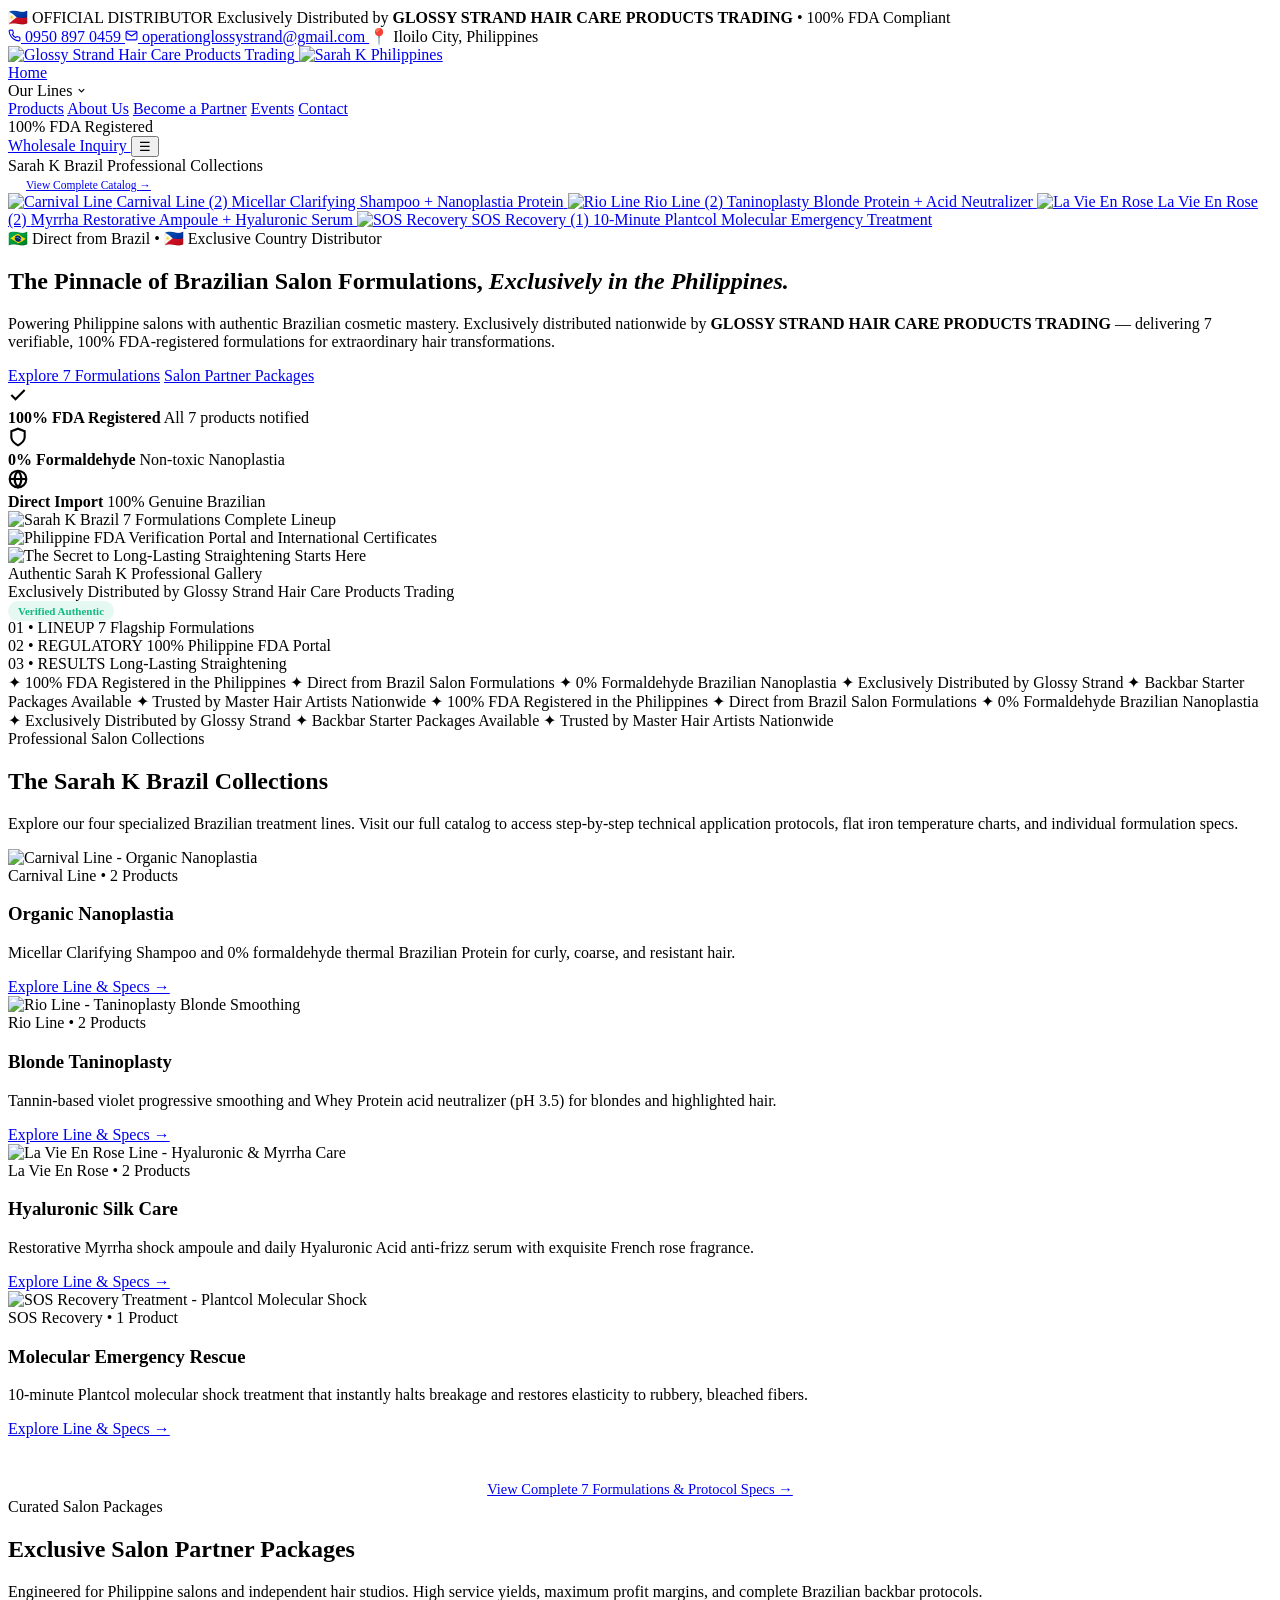
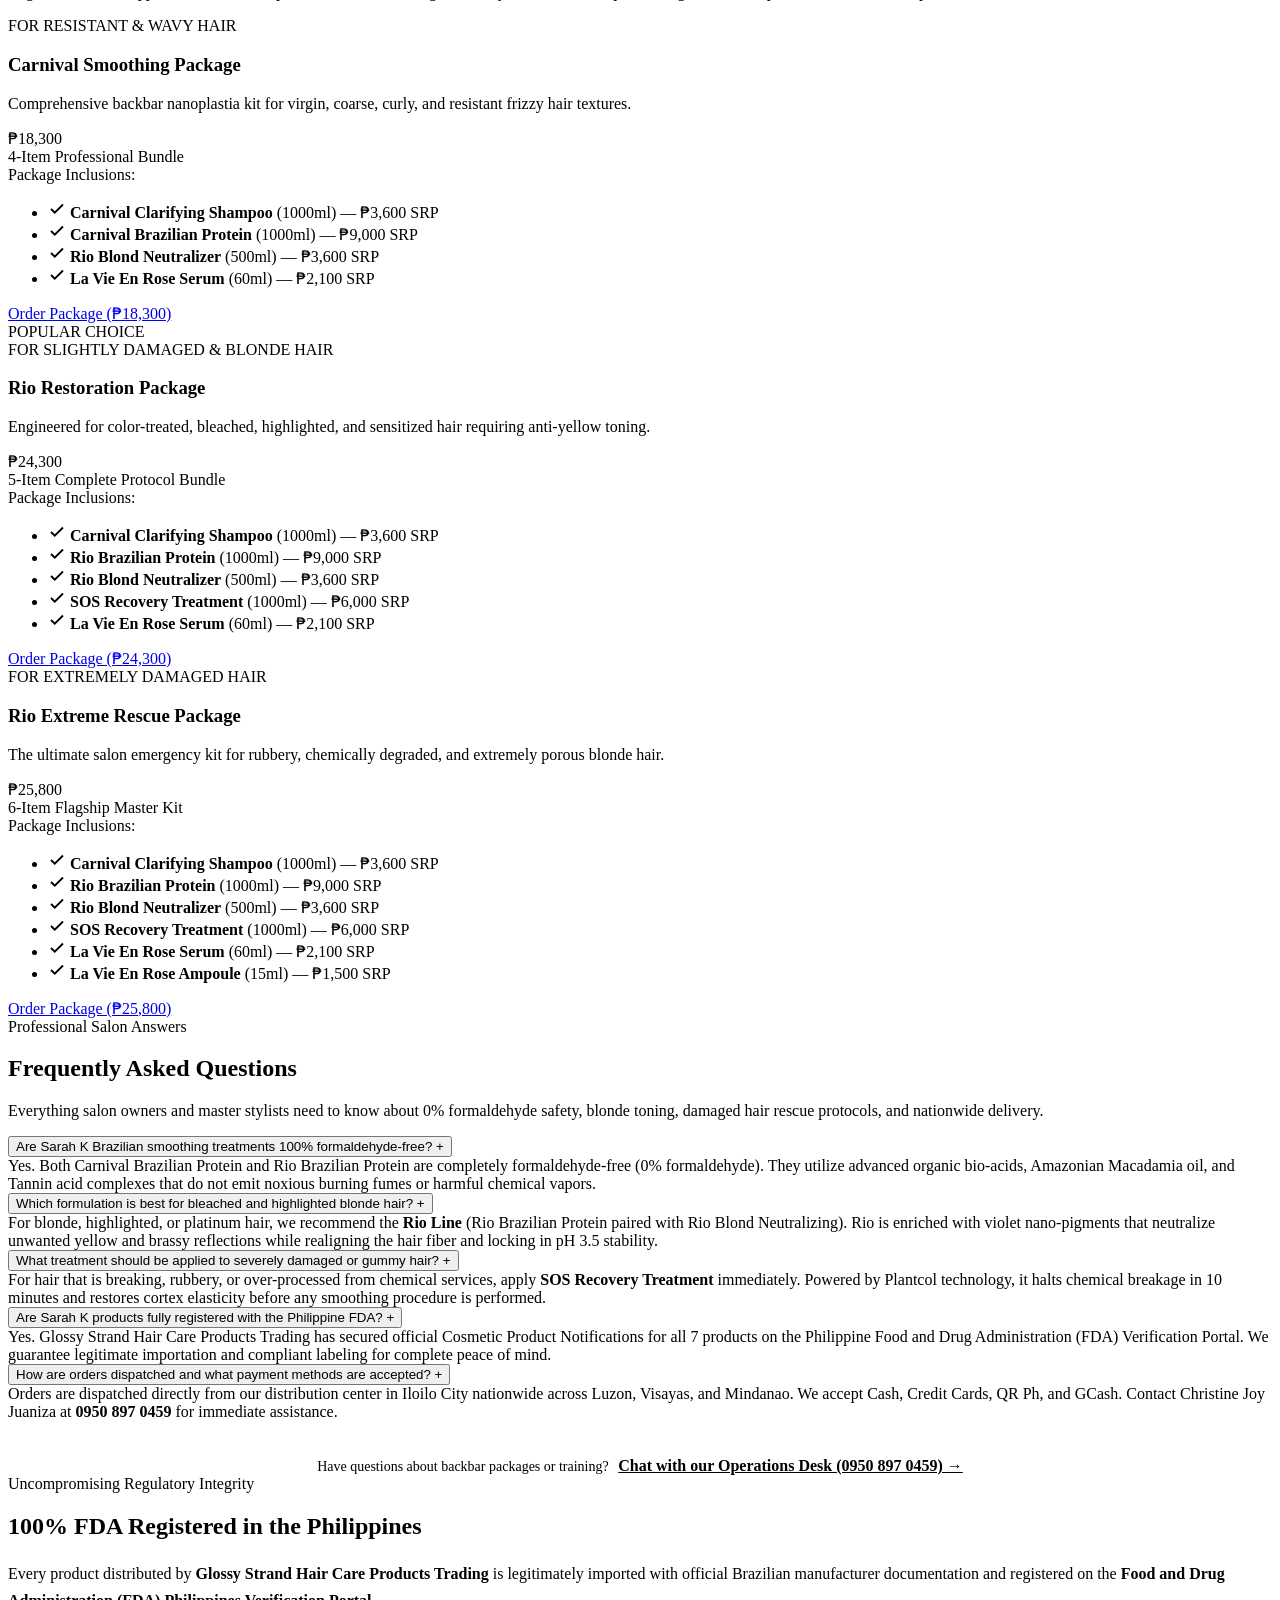
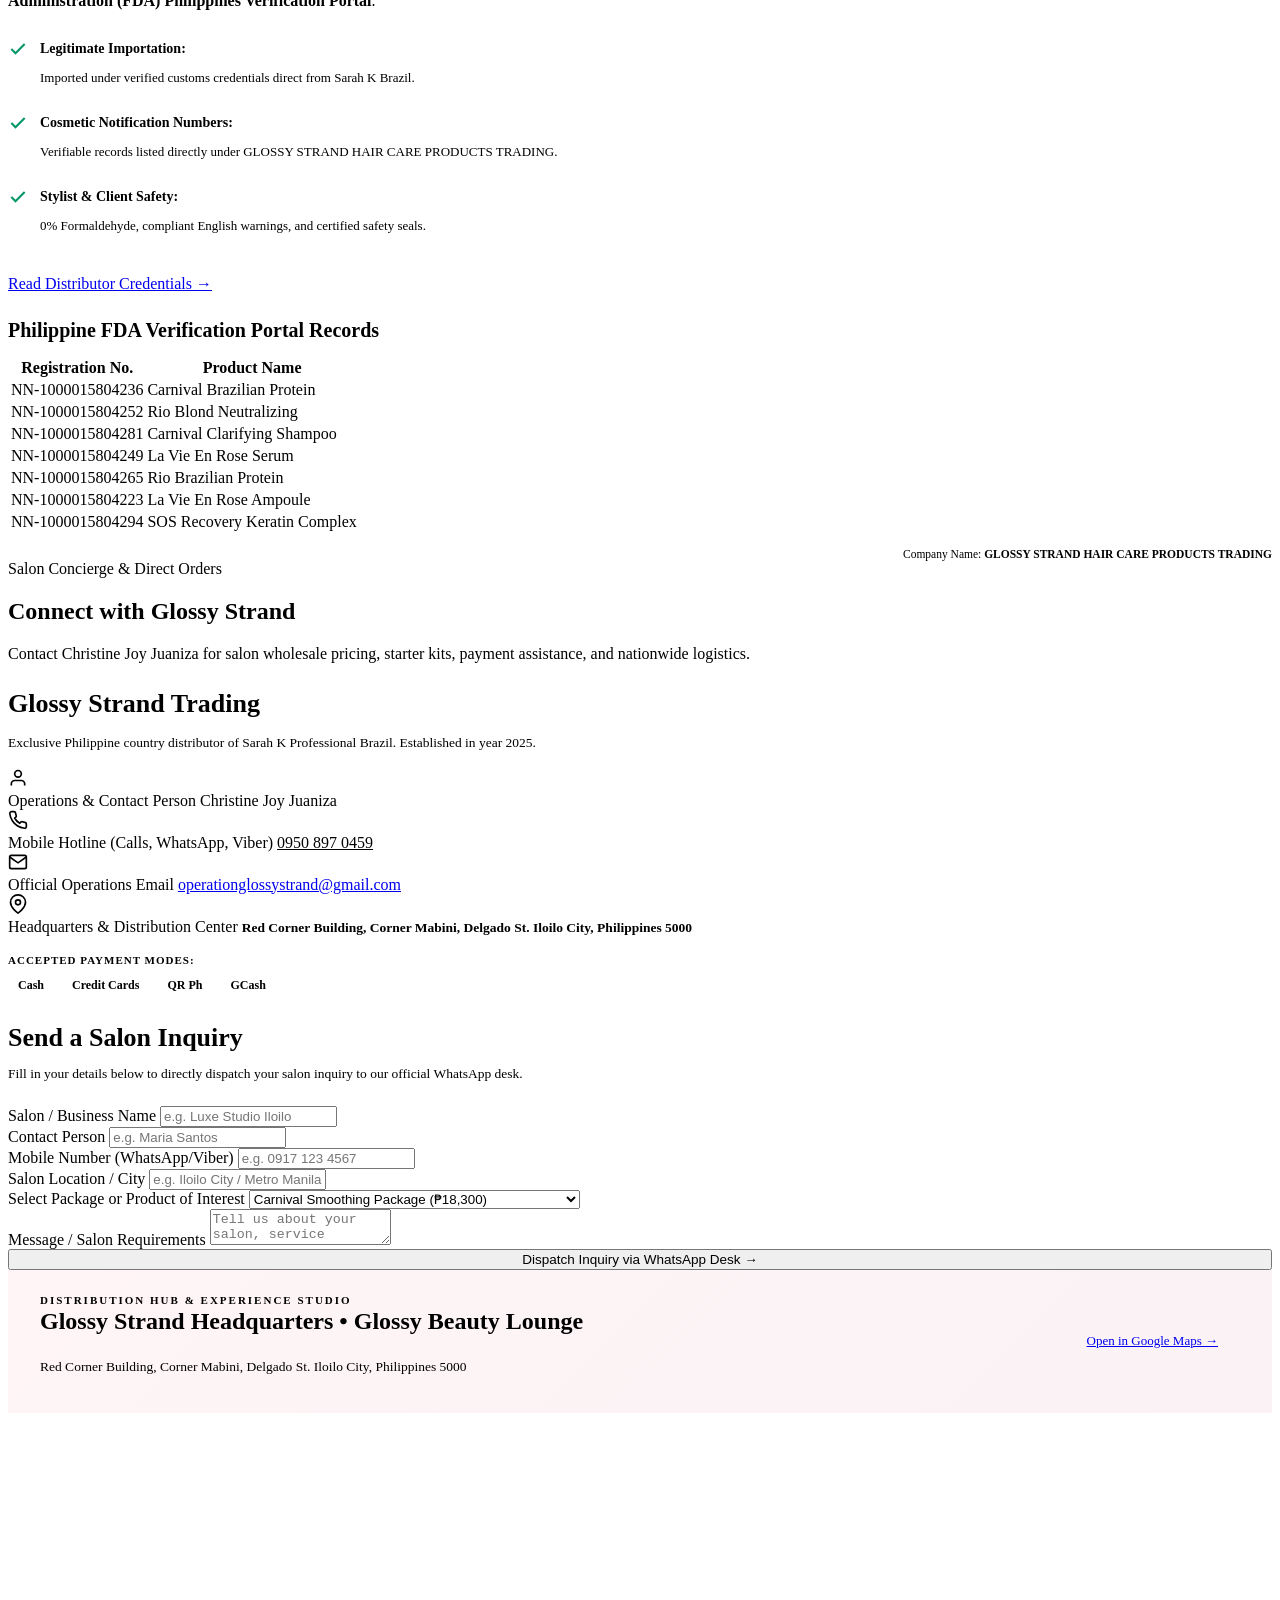
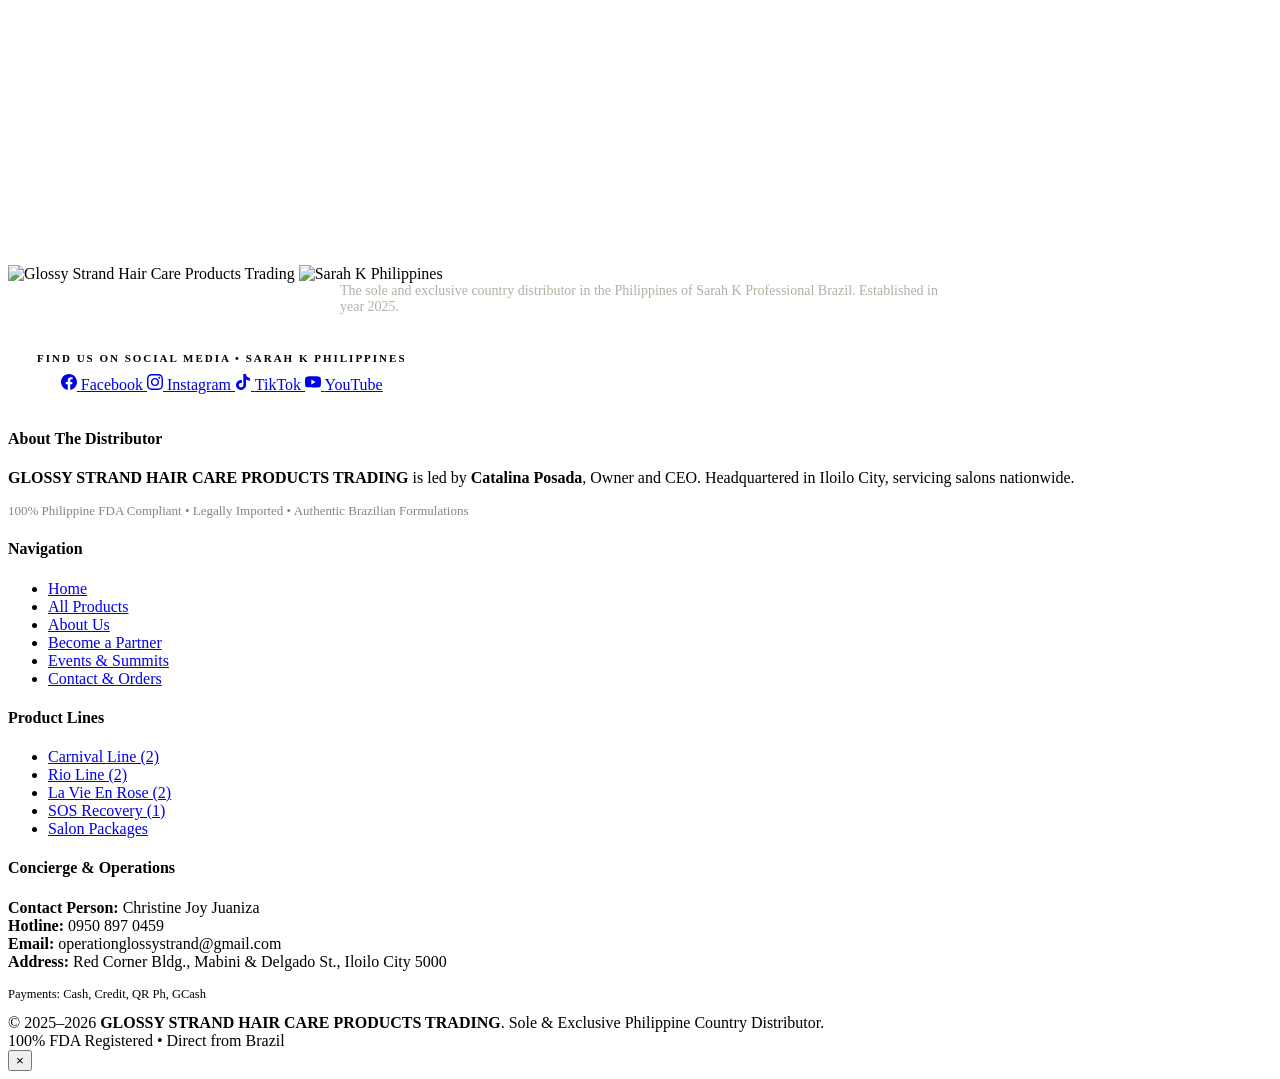
==== assets/index.html @ d7c6caba "feat: complete Glossy Strand website with all pages, galleries, Google maps and social links" ====
<!DOCTYPE html>
<html lang="en">
<head>
  <meta charset="UTF-8">
  <meta name="viewport" content="width=device-width, initial-scale=1.0">
  <title>Glossy Strand • Exclusive Philippine Distributor of Sarah K Brazil • Brazilian Salon Cosmetics</title>
  <meta name="description" content="Official website of Glossy Strand Hair Care Products Trading, the sole country distributor of Sarah K Professional Brazil in the Philippines. 100% FDA compliant salon hair treatments.">
  <link rel="stylesheet" href="assets/css/style.css">
  <link rel="icon" type="image/png" href="assets/img/logo-glossy-strand-clean.png">
</head>
<body>

  <!-- TOP ANNOUNCEMENT BAR -->
  <div class="top-bar">
    <div class="container-wide">
      <div class="top-bar-content">
        <div class="top-bar-left">
          <span class="top-bar-badge">🇵🇭 OFFICIAL DISTRIBUTOR</span>
          <span>Exclusively Distributed by <strong>GLOSSY STRAND HAIR CARE PRODUCTS TRADING</strong> • 100% FDA Compliant</span>
        </div>
        <div class="top-bar-right">
          <a href="tel:09508970459" class="top-bar-link">
            <svg width="13" height="13" viewBox="0 0 24 24" fill="none" stroke="currentColor" stroke-width="2"><path d="M22 16.92v3a2 2 0 0 1-2.18 2 19.79 19.79 0 0 1-8.63-3.07 19.5 19.5 0 0 1-6-6 19.79 19.79 0 0 1-3.07-8.67A2 2 0 0 1 4.11 2h3a2 2 0 0 1 2 1.72 12.84 12.84 0 0 0 .7 2.81 2 2 0 0 1-.45 2.11L8.09 9.91a16 16 0 0 0 6 6l1.27-1.27a2 2 0 0 1 2.11-.45 12.84 12.84 0 0 0 2.81.7A2 2 0 0 1 22 16.92z"></path></svg>
            0950 897 0459
          </a>
          <a href="mailto:operationglossystrand@gmail.com" class="top-bar-link">
            <svg width="13" height="13" viewBox="0 0 24 24" fill="none" stroke="currentColor" stroke-width="2"><path d="M4 4h16c1.1 0 2 .9 2 2v12c0 1.1-.9 2-2 2H4c-1.1 0-2-.9-2-2V6c0-1.1.9-2 2-2z"></path><polyline points="22,6 12,13 2,6"></polyline></svg>
            operationglossystrand@gmail.com
          </a>
          <span class="top-bar-link">📍 Iloilo City, Philippines</span>
        </div>
      </div>
    </div>
  </div>

  <!-- HAUTE LUXURY SITE HEADER -->
  <header class="site-header">
    <div class="container-wide">
      <div class="nav-inner">
        <!-- Dual Brand Crest: Glossy Strand Primary + Sarah K Secondary -->
        <a href="index.html" class="brand-wrapper" title="Glossy Strand Hair Care Products Trading • Sarah K Philippines">
          <img src="assets/img/logo-glossy-strand-clean.png" alt="Glossy Strand Hair Care Products Trading" class="brand-logo-main">
          <span class="brand-divider"></span>
          <img src="assets/img/logo-sarah-k-philippines-clean.png" alt="Sarah K Philippines" class="brand-logo-secondary">
        </a>

        <!-- Main Navigation Links -->
        <nav class="nav-menu">
          <a href="index.html" class="nav-link active">Home</a>
          <div class="nav-link has-dropdown" data-toggle="mega-menu">
            Our Lines
            <svg width="11" height="11" viewBox="0 0 24 24" fill="none" stroke="currentColor" stroke-width="2.5"><polyline points="6 9 12 15 18 9"></polyline></svg>
          </div>
          <a href="products.html" class="nav-link">Products</a>
          <a href="about.html" class="nav-link">About Us</a>
          <a href="distributor.html" class="nav-link">Become a Partner</a>
          <a href="events.html" class="nav-link">Events</a>
          <a href="contact.html" class="nav-link">Contact</a>
        </nav>

        <!-- Header Actions -->
        <div class="nav-actions">
          <div class="header-status-pill">
            <span class="dot"></span>
            <span>100% FDA Registered</span>
          </div>
          <a href="contact.html" class="btn-header-cta">
            Wholesale Inquiry
          </a>
          <button class="mobile-toggle" aria-label="Toggle Navigation">☰</button>
        </div>
      </div>
    </div>

    <!-- Mega Menu Drawer -->
    <div class="mega-menu-drawer" id="megaMenuDrawer">
      <div class="container">
        <div class="mega-menu-inner">
          <div class="mega-menu-header">
            <div class="mega-menu-title">Sarah K Brazil Professional Collections</div>
            <a href="products.html" class="cta-gold" style="padding: 8px 18px; font-size: 11.5px;">View Complete Catalog &rarr;</a>
          </div>
          <div class="mega-menu-grid">
            <a href="products.html?filter=carnival" class="mega-card">
              <img src="assets/img/carnival-protein.jpg" alt="Carnival Line" class="mega-card-img">
              <span class="mega-card-name">Carnival Line (2)</span>
              <span class="mega-card-desc">Micellar Clarifying Shampoo + Nanoplastia Protein</span>
            </a>
            <a href="products.html?filter=rio" class="mega-card">
              <img src="assets/img/rio-protein.jpg" alt="Rio Line" class="mega-card-img">
              <span class="mega-card-name">Rio Line (2)</span>
              <span class="mega-card-desc">Taninoplasty Blonde Protein + Acid Neutralizer</span>
            </a>
            <a href="products.html?filter=lavie" class="mega-card">
              <img src="assets/img/lavie-serum.jpg" alt="La Vie En Rose" class="mega-card-img">
              <span class="mega-card-name">La Vie En Rose (2)</span>
              <span class="mega-card-desc">Myrrha Restorative Ampoule + Hyaluronic Serum</span>
            </a>
            <a href="products.html?filter=sos" class="mega-card">
              <img src="assets/img/sos-recovery.jpg" alt="SOS Recovery" class="mega-card-img">
              <span class="mega-card-name">SOS Recovery (1)</span>
              <span class="mega-card-desc">10-Minute Plantcol Molecular Emergency Treatment</span>
            </a>
          </div>
        </div>
      </div>
    </div>
  </header>

  <!-- =========================================================================
       EDITORIAL HERO SHOWCASE (REPLACES WEIRD HERO SLIDER)
       Clean, Architectural, Split-Screen with Interactive 3-Card Spotlight
       ========================================================================= -->
  <section class="editorial-hero-section">
    <div class="container-wide">
      <div class="hero-editorial-grid">
        
        <!-- Left Editorial Story -->
        <div class="hero-editorial-content">
          <div class="hero-distributor-badge">
            <span>🇧🇷 Direct from Brazil</span>
            <span>•</span>
            <span>🇵🇭 Exclusive Country Distributor</span>
          </div>
          <h1 class="hero-headline">
            The Pinnacle of Brazilian Salon Formulations, <em>Exclusively in the Philippines.</em>
          </h1>
          <p class="hero-description">
            Powering Philippine salons with authentic Brazilian cosmetic mastery. Exclusively distributed nationwide by <strong>GLOSSY STRAND HAIR CARE PRODUCTS TRADING</strong> — delivering 7 verifiable, 100% FDA-registered formulations for extraordinary hair transformations.
          </p>

          <div class="hero-cta-group">
            <a href="#boutique" class="cta-gold">Explore 7 Formulations</a>
            <a href="distributor.html" class="cta-outline">Salon Partner Packages</a>
          </div>

          <div class="hero-trust-strip">
            <div class="hero-trust-item">
              <svg width="20" height="20" viewBox="0 0 24 24" fill="none" stroke="currentColor" stroke-width="2.5"><polyline points="20 6 9 17 4 12"></polyline></svg>
              <div>
                <strong>100% FDA Registered</strong>
                <span>All 7 products notified</span>
              </div>
            </div>
            <div class="hero-trust-item">
              <svg width="20" height="20" viewBox="0 0 24 24" fill="none" stroke="currentColor" stroke-width="2.5"><path d="M12 22s8-4 8-10V5l-8-3-8 3v7c0 6 8 10 8 10z"></path></svg>
              <div>
                <strong>0% Formaldehyde</strong>
                <span>Non-toxic Nanoplastia</span>
              </div>
            </div>
            <div class="hero-trust-item">
              <svg width="20" height="20" viewBox="0 0 24 24" fill="none" stroke="currentColor" stroke-width="2.5"><circle cx="12" cy="12" r="10"></circle><path d="M12 2a14.5 14.5 0 0 0 0 20 14.5 14.5 0 0 0 0-20"></path><path d="M2 12h20"></path></svg>
              <div>
                <strong>Direct Import</strong>
                <span>100% Genuine Brazilian</span>
              </div>
            </div>
          </div>
        </div>

        <!-- Right Interactive Spotlight Gallery -->
        <div class="hero-spotlight-gallery">
          <div class="gallery-stage">
            
            <div class="gallery-frame-container">
              <!-- Frame 1: All 7 Products Lineup -->
              <div class="gallery-frame active" id="frame-lineup">
                <img src="assets/img/slide-products-lineup.jpg" alt="Sarah K Brazil 7 Formulations Complete Lineup">
              </div>

              <!-- Frame 2: FDA Compliance Records -->
              <div class="gallery-frame" id="frame-fda">
                <img src="assets/img/slide-fda-compliance.jpg" alt="Philippine FDA Verification Portal and International Certificates">
              </div>

              <!-- Frame 3: Straightening Hair Model -->
              <div class="gallery-frame gallery-frame-model" id="frame-model">
                <img src="assets/img/slide-straightening-secret.jpg" alt="The Secret to Long-Lasting Straightening Starts Here">
              </div>
            </div>

            <div class="gallery-caption-bar">
              <div>
                <div class="gallery-caption-title">Authentic Sarah K Professional Gallery</div>
                <div class="gallery-caption-sub">Exclusively Distributed by Glossy Strand Hair Care Products Trading</div>
              </div>
              <span style="font-size: 11px; font-weight: 700; color: #10B981; background: rgba(16,185,129,0.1); padding: 4px 10px; border-radius: 9999px;">
                Verified Authentic
              </span>
            </div>

            <!-- 3 Interactive Selector Cards -->
            <div class="gallery-selector-tabs">
              <div class="gallery-tab-card active" data-frame="frame-lineup">
                <span class="tab-card-num">01 • LINEUP</span>
                <span class="tab-card-name">7 Flagship Formulations</span>
              </div>
              <div class="gallery-tab-card" data-frame="frame-fda">
                <span class="tab-card-num">02 • REGULATORY</span>
                <span class="tab-card-name">100% Philippine FDA Portal</span>
              </div>
              <div class="gallery-tab-card" data-frame="frame-model">
                <span class="tab-card-num">03 • RESULTS</span>
                <span class="tab-card-name">Long-Lasting Straightening</span>
              </div>
            </div>

          </div>
        </div>

      </div>
    </div>
  </section>

  <!-- LUXURY MARQUEE RIBBON -->
  <div class="luxury-ribbon">
    <div class="ribbon-track">
      <span class="ribbon-item"><span class="ribbon-star">✦</span> 100% FDA Registered in the Philippines</span>
      <span class="ribbon-item"><span class="ribbon-star">✦</span> Direct from Brazil Salon Formulations</span>
      <span class="ribbon-item"><span class="ribbon-star">✦</span> 0% Formaldehyde Brazilian Nanoplastia</span>
      <span class="ribbon-item"><span class="ribbon-star">✦</span> Exclusively Distributed by Glossy Strand</span>
      <span class="ribbon-item"><span class="ribbon-star">✦</span> Backbar Starter Packages Available</span>
      <span class="ribbon-item"><span class="ribbon-star">✦</span> Trusted by Master Hair Artists Nationwide</span>
      <!-- Seamless loop -->
      <span class="ribbon-item"><span class="ribbon-star">✦</span> 100% FDA Registered in the Philippines</span>
      <span class="ribbon-item"><span class="ribbon-star">✦</span> Direct from Brazil Salon Formulations</span>
      <span class="ribbon-item"><span class="ribbon-star">✦</span> 0% Formaldehyde Brazilian Nanoplastia</span>
      <span class="ribbon-item"><span class="ribbon-star">✦</span> Exclusively Distributed by Glossy Strand</span>
      <span class="ribbon-item"><span class="ribbon-star">✦</span> Backbar Starter Packages Available</span>
      <span class="ribbon-item"><span class="ribbon-star">✦</span> Trusted by Master Hair Artists Nationwide</span>
    </div>
  </div>

  <!-- =========================================================================
       EDITORIAL COLLECTIONS SHOWCASE (BRIEF TEASER - DIRECTS TO PRODUCTS PAGE)
       ========================================================================= -->
  <section class="home-showcase-section" id="showcase">
    <div class="container">
      <div class="section-head">
        <span class="section-eyebrow">Professional Salon Collections</span>
        <h2 class="section-title">The Sarah K Brazil Collections</h2>
        <p class="section-subtitle">
          Explore our four specialized Brazilian treatment lines. Visit our full catalog to access step-by-step technical application protocols, flat iron temperature charts, and individual formulation specs.
        </p>
      </div>

      <div class="home-showcase-grid">

        <!-- Line 1: Carnival Line -->
        <div class="home-showcase-card">
          <div class="home-showcase-img-box">
            <img src="assets/img/carnival-protein.jpg" alt="Carnival Line - Organic Nanoplastia">
          </div>
          <span class="home-showcase-count">Carnival Line • 2 Products</span>
          <h3 class="home-showcase-title">Organic Nanoplastia</h3>
          <p class="home-showcase-summary">
            Micellar Clarifying Shampoo and 0% formaldehyde thermal Brazilian Protein for curly, coarse, and resistant hair.
          </p>
          <a href="products.html?filter=carnival" class="btn-showcase-explore">
            Explore Line &amp; Specs &rarr;
          </a>
        </div>

        <!-- Line 2: Rio Line -->
        <div class="home-showcase-card">
          <div class="home-showcase-img-box">
            <img src="assets/img/rio-protein.jpg" alt="Rio Line - Taninoplasty Blonde Smoothing">
          </div>
          <span class="home-showcase-count">Rio Line • 2 Products</span>
          <h3 class="home-showcase-title">Blonde Taninoplasty</h3>
          <p class="home-showcase-summary">
            Tannin-based violet progressive smoothing and Whey Protein acid neutralizer (pH 3.5) for blondes and highlighted hair.
          </p>
          <a href="products.html?filter=rio" class="btn-showcase-explore">
            Explore Line &amp; Specs &rarr;
          </a>
        </div>

        <!-- Line 3: La Vie En Rose -->
        <div class="home-showcase-card">
          <div class="home-showcase-img-box">
            <img src="assets/img/lavie-serum.jpg" alt="La Vie En Rose Line - Hyaluronic & Myrrha Care">
          </div>
          <span class="home-showcase-count">La Vie En Rose • 2 Products</span>
          <h3 class="home-showcase-title">Hyaluronic Silk Care</h3>
          <p class="home-showcase-summary">
            Restorative Myrrha shock ampoule and daily Hyaluronic Acid anti-frizz serum with exquisite French rose fragrance.
          </p>
          <a href="products.html?filter=lavie" class="btn-showcase-explore">
            Explore Line &amp; Specs &rarr;
          </a>
        </div>

        <!-- Line 4: SOS Recovery -->
        <div class="home-showcase-card">
          <div class="home-showcase-img-box">
            <img src="assets/img/sos-recovery.jpg" alt="SOS Recovery Treatment - Plantcol Molecular Shock">
          </div>
          <span class="home-showcase-count">SOS Recovery • 1 Product</span>
          <h3 class="home-showcase-title">Molecular Emergency Rescue</h3>
          <p class="home-showcase-summary">
            10-minute Plantcol molecular shock treatment that instantly halts breakage and restores elasticity to rubbery, bleached fibers.
          </p>
          <a href="products.html?filter=sos" class="btn-showcase-explore">
            Explore Line &amp; Specs &rarr;
          </a>
        </div>

      </div>

      <!-- Callout to full catalog -->
      <div style="text-align: center; margin-top: 42px;">
        <a href="products.html" class="cta-gold" style="padding: 15px 36px; font-size: 14.5px;">
          View Complete 7 Formulations &amp; Protocol Specs &rarr;
        </a>
      </div>
    </div>
  </section>

  <!-- =========================================================================
       SALON PACKAGES ATELIER (3 SALON PACKAGES)
       ========================================================================= -->
  <section class="packages-atelier-section" id="packages">
    <div class="container">
      <div class="section-head">
        <span class="section-eyebrow">Curated Salon Packages</span>
        <h2 class="section-title">Exclusive Salon Partner Packages</h2>
        <p class="section-subtitle">
          Engineered for Philippine salons and independent hair studios. High service yields, maximum profit margins, and complete Brazilian backbar protocols.
        </p>
      </div>

      <div class="packages-grid">

        <!-- Package 1: Carnival -->
        <div class="luxury-pkg-card">
          <span class="pkg-target-badge">FOR RESISTANT &amp; WAVY HAIR</span>
          <h3 class="pkg-title">Carnival Smoothing Package</h3>
          <p class="pkg-summary">Comprehensive backbar nanoplastia kit for virgin, coarse, curly, and resistant frizzy hair textures.</p>

          <div class="pkg-price-banner">
            <div class="pkg-price-amount"><span>₱</span>18,300</div>
            <div class="pkg-price-caption">4-Item Professional Bundle</div>
          </div>

          <div class="pkg-includes-heading">Package Inclusions:</div>
          <ul class="pkg-items-list">
            <li class="pkg-item">
              <svg width="18" height="18" viewBox="0 0 24 24" fill="none" stroke="currentColor" stroke-width="2.5"><polyline points="20 6 9 17 4 12"></polyline></svg>
              <span><strong>Carnival Clarifying Shampoo</strong> (1000ml) — ₱3,600 SRP</span>
            </li>
            <li class="pkg-item">
              <svg width="18" height="18" viewBox="0 0 24 24" fill="none" stroke="currentColor" stroke-width="2.5"><polyline points="20 6 9 17 4 12"></polyline></svg>
              <span><strong>Carnival Brazilian Protein</strong> (1000ml) — ₱9,000 SRP</span>
            </li>
            <li class="pkg-item">
              <svg width="18" height="18" viewBox="0 0 24 24" fill="none" stroke="currentColor" stroke-width="2.5"><polyline points="20 6 9 17 4 12"></polyline></svg>
              <span><strong>Rio Blond Neutralizer</strong> (500ml) — ₱3,600 SRP</span>
            </li>
            <li class="pkg-item">
              <svg width="18" height="18" viewBox="0 0 24 24" fill="none" stroke="currentColor" stroke-width="2.5"><polyline points="20 6 9 17 4 12"></polyline></svg>
              <span><strong>La Vie En Rose Serum</strong> (60ml) — ₱2,100 SRP</span>
            </li>
          </ul>

          <a href="https://wa.me/639508970459?text=Hello%20Glossy%20Strand!%20I%20would%20like%20to%20order%20the%20Carnival%20Package%20(₱18,300)%20for%20my%20salon." target="_blank" class="cta-gold" style="width: 100%;">
            Order Package (₱18,300)
          </a>
        </div>

        <!-- Package 2: Rio Standard (Featured) -->
        <div class="luxury-pkg-card featured">
          <div class="pkg-ribbon">POPULAR CHOICE</div>
          <span class="pkg-target-badge">FOR SLIGHTLY DAMAGED &amp; BLONDE HAIR</span>
          <h3 class="pkg-title">Rio Restoration Package</h3>
          <p class="pkg-summary">Engineered for color-treated, bleached, highlighted, and sensitized hair requiring anti-yellow toning.</p>

          <div class="pkg-price-banner">
            <div class="pkg-price-amount"><span>₱</span>24,300</div>
            <div class="pkg-price-caption">5-Item Complete Protocol Bundle</div>
          </div>

          <div class="pkg-includes-heading">Package Inclusions:</div>
          <ul class="pkg-items-list">
            <li class="pkg-item">
              <svg width="18" height="18" viewBox="0 0 24 24" fill="none" stroke="currentColor" stroke-width="2.5"><polyline points="20 6 9 17 4 12"></polyline></svg>
              <span><strong>Carnival Clarifying Shampoo</strong> (1000ml) — ₱3,600 SRP</span>
            </li>
            <li class="pkg-item">
              <svg width="18" height="18" viewBox="0 0 24 24" fill="none" stroke="currentColor" stroke-width="2.5"><polyline points="20 6 9 17 4 12"></polyline></svg>
              <span><strong>Rio Brazilian Protein</strong> (1000ml) — ₱9,000 SRP</span>
            </li>
            <li class="pkg-item">
              <svg width="18" height="18" viewBox="0 0 24 24" fill="none" stroke="currentColor" stroke-width="2.5"><polyline points="20 6 9 17 4 12"></polyline></svg>
              <span><strong>Rio Blond Neutralizer</strong> (500ml) — ₱3,600 SRP</span>
            </li>
            <li class="pkg-item">
              <svg width="18" height="18" viewBox="0 0 24 24" fill="none" stroke="currentColor" stroke-width="2.5"><polyline points="20 6 9 17 4 12"></polyline></svg>
              <span><strong>SOS Recovery Treatment</strong> (1000ml) — ₱6,000 SRP</span>
            </li>
            <li class="pkg-item">
              <svg width="18" height="18" viewBox="0 0 24 24" fill="none" stroke="currentColor" stroke-width="2.5"><polyline points="20 6 9 17 4 12"></polyline></svg>
              <span><strong>La Vie En Rose Serum</strong> (60ml) — ₱2,100 SRP</span>
            </li>
          </ul>

          <a href="https://wa.me/639508970459?text=Hello%20Glossy%20Strand!%20I%20would%20like%20to%20order%20the%20Rio%20Package%20for%20Slightly%20Damaged%20Hair%20(₱24,300)%20for%20my%20salon." target="_blank" class="cta-gold" style="width: 100%;">
            Order Package (₱24,300)
          </a>
        </div>

        <!-- Package 3: Rio Extreme -->
        <div class="luxury-pkg-card">
          <span class="pkg-target-badge">FOR EXTREMELY DAMAGED HAIR</span>
          <h3 class="pkg-title">Rio Extreme Rescue Package</h3>
          <p class="pkg-summary">The ultimate salon emergency kit for rubbery, chemically degraded, and extremely porous blonde hair.</p>

          <div class="pkg-price-banner">
            <div class="pkg-price-amount"><span>₱</span>25,800</div>
            <div class="pkg-price-caption">6-Item Flagship Master Kit</div>
          </div>

          <div class="pkg-includes-heading">Package Inclusions:</div>
          <ul class="pkg-items-list">
            <li class="pkg-item">
              <svg width="18" height="18" viewBox="0 0 24 24" fill="none" stroke="currentColor" stroke-width="2.5"><polyline points="20 6 9 17 4 12"></polyline></svg>
              <span><strong>Carnival Clarifying Shampoo</strong> (1000ml) — ₱3,600 SRP</span>
            </li>
            <li class="pkg-item">
              <svg width="18" height="18" viewBox="0 0 24 24" fill="none" stroke="currentColor" stroke-width="2.5"><polyline points="20 6 9 17 4 12"></polyline></svg>
              <span><strong>Rio Brazilian Protein</strong> (1000ml) — ₱9,000 SRP</span>
            </li>
            <li class="pkg-item">
              <svg width="18" height="18" viewBox="0 0 24 24" fill="none" stroke="currentColor" stroke-width="2.5"><polyline points="20 6 9 17 4 12"></polyline></svg>
              <span><strong>Rio Blond Neutralizer</strong> (500ml) — ₱3,600 SRP</span>
            </li>
            <li class="pkg-item">
              <svg width="18" height="18" viewBox="0 0 24 24" fill="none" stroke="currentColor" stroke-width="2.5"><polyline points="20 6 9 17 4 12"></polyline></svg>
              <span><strong>SOS Recovery Treatment</strong> (1000ml) — ₱6,000 SRP</span>
            </li>
            <li class="pkg-item">
              <svg width="18" height="18" viewBox="0 0 24 24" fill="none" stroke="currentColor" stroke-width="2.5"><polyline points="20 6 9 17 4 12"></polyline></svg>
              <span><strong>La Vie En Rose Serum</strong> (60ml) — ₱2,100 SRP</span>
            </li>
            <li class="pkg-item">
              <svg width="18" height="18" viewBox="0 0 24 24" fill="none" stroke="currentColor" stroke-width="2.5"><polyline points="20 6 9 17 4 12"></polyline></svg>
              <span><strong>La Vie En Rose Ampoule</strong> (15ml) — ₱1,500 SRP</span>
            </li>
          </ul>

          <a href="https://wa.me/639508970459?text=Hello%20Glossy%20Strand!%20I%20would%20like%20to%20order%20the%20Rio%20Package%20for%20Extremely%20Damaged%20Hair%20(₱25,800)%20for%20my%20salon." target="_blank" class="cta-gold" style="width: 100%;">
            Order Package (₱25,800)
          </a>
        </div>

      </div>
    </div>
  </section>

  <!-- =========================================================================
       INTERACTIVE FAQ ACCORDION (PROMINENTLY VISIBLE SALON INTELLIGENCE)
       ========================================================================= -->
  <section class="faq-accordion-section" id="faq">
    <div class="container">
      <div class="section-head">
        <span class="section-eyebrow">Professional Salon Answers</span>
        <h2 class="section-title">Frequently Asked Questions</h2>
        <p class="section-subtitle">
          Everything salon owners and master stylists need to know about 0% formaldehyde safety, blonde toning, damaged hair rescue protocols, and nationwide delivery.
        </p>
      </div>

      <div class="faq-list">
        <!-- Q1 -->
        <div class="faq-card active">
          <button class="faq-question-btn">
            <span>Are Sarah K Brazilian smoothing treatments 100% formaldehyde-free?</span>
            <span class="faq-icon-cross">+</span>
          </button>
          <div class="faq-answer-body">
            Yes. Both Carnival Brazilian Protein and Rio Brazilian Protein are completely formaldehyde-free (0% formaldehyde). They utilize advanced organic bio-acids, Amazonian Macadamia oil, and Tannin acid complexes that do not emit noxious burning fumes or harmful chemical vapors.
          </div>
        </div>

        <!-- Q2 -->
        <div class="faq-card active">
          <button class="faq-question-btn">
            <span>Which formulation is best for bleached and highlighted blonde hair?</span>
            <span class="faq-icon-cross">+</span>
          </button>
          <div class="faq-answer-body">
            For blonde, highlighted, or platinum hair, we recommend the <strong>Rio Line</strong> (Rio Brazilian Protein paired with Rio Blond Neutralizing). Rio is enriched with violet nano-pigments that neutralize unwanted yellow and brassy reflections while realigning the hair fiber and locking in pH 3.5 stability.
          </div>
        </div>

        <!-- Q3 -->
        <div class="faq-card">
          <button class="faq-question-btn">
            <span>What treatment should be applied to severely damaged or gummy hair?</span>
            <span class="faq-icon-cross">+</span>
          </button>
          <div class="faq-answer-body">
            For hair that is breaking, rubbery, or over-processed from chemical services, apply <strong>SOS Recovery Treatment</strong> immediately. Powered by Plantcol technology, it halts chemical breakage in 10 minutes and restores cortex elasticity before any smoothing procedure is performed.
          </div>
        </div>

        <!-- Q4 -->
        <div class="faq-card">
          <button class="faq-question-btn">
            <span>Are Sarah K products fully registered with the Philippine FDA?</span>
            <span class="faq-icon-cross">+</span>
          </button>
          <div class="faq-answer-body">
            Yes. Glossy Strand Hair Care Products Trading has secured official Cosmetic Product Notifications for all 7 products on the Philippine Food and Drug Administration (FDA) Verification Portal. We guarantee legitimate importation and compliant labeling for complete peace of mind.
          </div>
        </div>

        <!-- Q5 -->
        <div class="faq-card">
          <button class="faq-question-btn">
            <span>How are orders dispatched and what payment methods are accepted?</span>
            <span class="faq-icon-cross">+</span>
          </button>
          <div class="faq-answer-body">
            Orders are dispatched directly from our distribution center in Iloilo City nationwide across Luzon, Visayas, and Mindanao. We accept Cash, Credit Cards, QR Ph, and GCash. Contact Christine Joy Juaniza at <strong>0950 897 0459</strong> for immediate assistance.
          </div>
        </div>
      </div>

      <!-- Quick WhatsApp Help Callout -->
      <div style="text-align: center; margin-top: 36px;">
        <span style="font-size: 14px; color: var(--color-slate-muted);">Have questions about backbar packages or training? </span>
        <a href="https://wa.me/639508970459?text=Hello%20Glossy%20Strand!%20I%20have%20questions%20about%20Sarah%20K%20products." target="_blank" style="color: var(--baby-pink-deep); font-weight: 700; text-decoration: underline; margin-left: 6px;">
          Chat with our Operations Desk (0950 897 0459) &rarr;
        </a>
      </div>
    </div>
  </section>

  <!-- =========================================================================
       VERIFIABLE PHILIPPINE FDA REGULATORY PORTAL
       ========================================================================= -->
  <section class="fda-trust-section" id="fda">
    <div class="container">
      <div class="fda-trust-grid">
        
        <div>
          <span class="section-eyebrow">Uncompromising Regulatory Integrity</span>
          <h2 class="section-title">100% FDA Registered in the Philippines</h2>
          <p style="font-size: 16px; line-height: 1.7; color: var(--color-slate-muted); margin-bottom: 24px;">
            Every product distributed by <strong>Glossy Strand Hair Care Products Trading</strong> is legitimately imported with official Brazilian manufacturer documentation and registered on the <strong>Food and Drug Administration (FDA) Philippines Verification Portal</strong>.
          </p>

          <div style="display: flex; flex-direction: column; gap: 14px; margin-bottom: 28px;">
            <div style="display: flex; gap: 12px; align-items: flex-start;">
              <svg width="20" height="20" viewBox="0 0 24 24" fill="none" stroke="#059669" stroke-width="2.5"><polyline points="20 6 9 17 4 12"></polyline></svg>
              <div>
                <strong style="color: var(--color-noir); font-size: 14px;">Legitimate Importation:</strong>
                <p style="font-size: 13px; color: var(--color-slate-muted);">Imported under verified customs credentials direct from Sarah K Brazil.</p>
              </div>
            </div>
            <div style="display: flex; gap: 12px; align-items: flex-start;">
              <svg width="20" height="20" viewBox="0 0 24 24" fill="none" stroke="#059669" stroke-width="2.5"><polyline points="20 6 9 17 4 12"></polyline></svg>
              <div>
                <strong style="color: var(--color-noir); font-size: 14px;">Cosmetic Notification Numbers:</strong>
                <p style="font-size: 13px; color: var(--color-slate-muted);">Verifiable records listed directly under GLOSSY STRAND HAIR CARE PRODUCTS TRADING.</p>
              </div>
            </div>
            <div style="display: flex; gap: 12px; align-items: flex-start;">
              <svg width="20" height="20" viewBox="0 0 24 24" fill="none" stroke="#059669" stroke-width="2.5"><polyline points="20 6 9 17 4 12"></polyline></svg>
              <div>
                <strong style="color: var(--color-noir); font-size: 14px;">Stylist &amp; Client Safety:</strong>
                <p style="font-size: 13px; color: var(--color-slate-muted);">0% Formaldehyde, compliant English warnings, and certified safety seals.</p>
              </div>
            </div>
          </div>

          <a href="about.html" class="cta-outline">Read Distributor Credentials &rarr;</a>
        </div>

        <!-- Verifiable Notification Records Table -->
        <div class="fda-trust-card">
          <h4 style="font-family: var(--font-serif); font-size: 20px; font-weight: 600; color: var(--color-noir); margin-bottom: 14px;">
            Philippine FDA Verification Portal Records
          </h4>
          <table class="fda-table">
            <thead>
              <tr>
                <th>Registration No.</th>
                <th>Product Name</th>
              </tr>
            </thead>
            <tbody>
              <tr>
                <td><span class="fda-reg-code">NN-1000015804236</span></td>
                <td>Carnival Brazilian Protein</td>
              </tr>
              <tr>
                <td><span class="fda-reg-code">NN-1000015804252</span></td>
                <td>Rio Blond Neutralizing</td>
              </tr>
              <tr>
                <td><span class="fda-reg-code">NN-1000015804281</span></td>
                <td>Carnival Clarifying Shampoo</td>
              </tr>
              <tr>
                <td><span class="fda-reg-code">NN-1000015804249</span></td>
                <td>La Vie En Rose Serum</td>
              </tr>
              <tr>
                <td><span class="fda-reg-code">NN-1000015804265</span></td>
                <td>Rio Brazilian Protein</td>
              </tr>
              <tr>
                <td><span class="fda-reg-code">NN-1000015804223</span></td>
                <td>La Vie En Rose Ampoule</td>
              </tr>
              <tr>
                <td><span class="fda-reg-code">NN-1000015804294</span></td>
                <td>SOS Recovery Keratin Complex</td>
              </tr>
            </tbody>
          </table>
          <div style="font-size: 11.5px; color: var(--color-slate-light); margin-top: 14px; text-align: right;">
            Company Name: <strong>GLOSSY STRAND HAIR CARE PRODUCTS TRADING</strong>
          </div>
        </div>

      </div>
    </div>
  </section>

  <!-- =========================================================================
       SALON CONCIERGE & INQUIRY FORM
       ========================================================================= -->
  <section class="concierge-section" id="contact">
    <div class="container">
      <div class="section-head">
        <span class="section-eyebrow">Salon Concierge &amp; Direct Orders</span>
        <h2 class="section-title">Connect with Glossy Strand</h2>
        <p class="section-subtitle">
          Contact Christine Joy Juaniza for salon wholesale pricing, starter kits, payment assistance, and nationwide logistics.
        </p>
      </div>

      <div class="concierge-grid">
        
        <!-- Contact Info Card -->
        <div class="concierge-card-info">
          <h3 style="font-family: var(--font-serif); font-size: 26px; font-weight: 600; color: var(--color-noir); margin-bottom: 10px;">
            Glossy Strand Trading
          </h3>
          <p style="font-size: 13.5px; color: var(--color-slate-muted); line-height: 1.6;">
            Exclusive Philippine country distributor of Sarah K Professional Brazil. Established in year 2025.
          </p>

          <div class="concierge-items-list">
            <div class="concierge-item">
              <div class="concierge-icon">
                <svg width="20" height="20" viewBox="0 0 24 24" fill="none" stroke="currentColor" stroke-width="2"><path d="M20 21v-2a4 4 0 0 0-4-4H8a4 4 0 0 0-4 4v2"></path><circle cx="12" cy="7" r="4"></circle></svg>
              </div>
              <div class="concierge-meta">
                <span class="lbl">Operations &amp; Contact Person</span>
                <span class="val">Christine Joy Juaniza</span>
              </div>
            </div>

            <div class="concierge-item">
              <div class="concierge-icon">
                <svg width="20" height="20" viewBox="0 0 24 24" fill="none" stroke="currentColor" stroke-width="2"><path d="M22 16.92v3a2 2 0 0 1-2.18 2 19.79 19.79 0 0 1-8.63-3.07 19.5 19.5 0 0 1-6-6 19.79 19.79 0 0 1-3.07-8.67A2 2 0 0 1 4.11 2h3a2 2 0 0 1 2 1.72 12.84 12.84 0 0 0 .7 2.81 2 2 0 0 1-.45 2.11L8.09 9.91a16 16 0 0 0 6 6l1.27-1.27a2 2 0 0 1 2.11-.45 12.84 12.84 0 0 0 2.81.7A2 2 0 0 1 22 16.92z"></path></svg>
              </div>
              <div class="concierge-meta">
                <span class="lbl">Mobile Hotline (Calls, WhatsApp, Viber)</span>
                <a href="tel:09508970459" class="val" style="color: var(--color-noir);">0950 897 0459</a>
              </div>
            </div>

            <div class="concierge-item">
              <div class="concierge-icon">
                <svg width="20" height="20" viewBox="0 0 24 24" fill="none" stroke="currentColor" stroke-width="2"><path d="M4 4h16c1.1 0 2 .9 2 2v12c0 1.1-.9 2-2 2H4c-1.1 0-2-.9-2-2V6c0-1.1.9-2 2-2z"></path><polyline points="22,6 12,13 2,6"></polyline></svg>
              </div>
              <div class="concierge-meta">
                <span class="lbl">Official Operations Email</span>
                <a href="mailto:operationglossystrand@gmail.com" class="val">operationglossystrand@gmail.com</a>
              </div>
            </div>

            <div class="concierge-item">
              <div class="concierge-icon">
                <svg width="20" height="20" viewBox="0 0 24 24" fill="none" stroke="currentColor" stroke-width="2"><path d="M21 10c0 7-9 13-9 13s-9-6-9-13a9 9 0 0 1 18 0z"></path><circle cx="12" cy="10" r="3"></circle></svg>
              </div>
              <div class="concierge-meta">
                <span class="lbl">Headquarters &amp; Distribution Center</span>
                <span class="val" style="font-size: 13.5px; font-weight: 600;">Red Corner Building, Corner Mabini, Delgado St. Iloilo City, Philippines 5000</span>
              </div>
            </div>
          </div>

          <div style="padding-top: 18px; border-top: 1px solid var(--color-border-light);">
            <span style="font-size: 11px; font-weight: 800; letter-spacing: 1px; text-transform: uppercase; color: var(--gold-dark); display: block; margin-bottom: 8px;">
              Accepted Payment Modes:
            </span>
            <div style="display: flex; gap: 8px; flex-wrap: wrap;">
              <span style="background: #FFFFFF; border: 1px solid var(--color-border-light); padding: 4px 10px; border-radius: var(--radius-xs); font-size: 12px; font-weight: 700;">Cash</span>
              <span style="background: #FFFFFF; border: 1px solid var(--color-border-light); padding: 4px 10px; border-radius: var(--radius-xs); font-size: 12px; font-weight: 700;">Credit Cards</span>
              <span style="background: #FFFFFF; border: 1px solid var(--color-border-light); padding: 4px 10px; border-radius: var(--radius-xs); font-size: 12px; font-weight: 700;">QR Ph</span>
              <span style="background: #FFFFFF; border: 1px solid var(--color-border-light); padding: 4px 10px; border-radius: var(--radius-xs); font-size: 12px; font-weight: 700;">GCash</span>
            </div>
          </div>
        </div>

        <!-- Form Box -->
        <div class="concierge-form-box">
          <h3 style="font-family: var(--font-serif); font-size: 26px; font-weight: 600; color: var(--color-noir); margin-bottom: 8px;">
            Send a Salon Inquiry
          </h3>
          <p style="font-size: 13.5px; color: var(--color-slate-muted); margin-bottom: 24px;">
            Fill in your details below to directly dispatch your salon inquiry to our official WhatsApp desk.
          </p>

          <form id="salonInquiryForm">
            <div class="form-grid-2">
              <div class="form-group">
                <label for="inqSalonName">Salon / Business Name</label>
                <input type="text" id="inqSalonName" class="luxury-input" placeholder="e.g. Luxe Studio Iloilo" required>
              </div>
              <div class="form-group">
                <label for="inqContactPerson">Contact Person</label>
                <input type="text" id="inqContactPerson" class="luxury-input" placeholder="e.g. Maria Santos" required>
              </div>
            </div>

            <div class="form-grid-2">
              <div class="form-group">
                <label for="inqPhone">Mobile Number (WhatsApp/Viber)</label>
                <input type="tel" id="inqPhone" class="luxury-input" placeholder="e.g. 0917 123 4567" required>
              </div>
              <div class="form-group">
                <label for="inqCity">Salon Location / City</label>
                <input type="text" id="inqCity" class="luxury-input" placeholder="e.g. Iloilo City / Metro Manila" required>
              </div>
            </div>

            <div class="form-group">
              <label for="inqLineInterest">Select Package or Product of Interest</label>
              <select id="inqLineInterest" class="luxury-select">
                <option value="Carnival Package (₱18,300)">Carnival Smoothing Package (₱18,300)</option>
                <option value="Rio Package - Damaged Hair (₱24,300)">Rio Package for Slightly Damaged Hair (₱24,300)</option>
                <option value="Rio Package - Extremely Damaged (₱25,800)">Rio Package for Extremely Damaged Hair (₱25,800)</option>
                <option value="Carnival Brazilian Protein (₱9,000)">Carnival Brazilian Protein 1000ml (₱9,000)</option>
                <option value="Rio Brazilian Protein (₱9,000)">Rio Brazilian Protein 1000ml (₱9,000)</option>
                <option value="SOS Recovery Treatment (₱6,000)">SOS Recovery Treatment 1000ml (₱6,000)</option>
                <option value="Full Salon Portfolio / All Products">Full 7-Product Portfolio</option>
              </select>
            </div>

            <div class="form-group">
              <label for="inqNotes">Message / Salon Requirements</label>
              <textarea id="inqNotes" class="luxury-textarea" placeholder="Tell us about your salon, service requirements, or wholesale delivery requests..."></textarea>
            </div>

            <button type="submit" class="cta-gold" style="width: 100%; font-size: 13.5px;">
              Dispatch Inquiry via WhatsApp Desk &rarr;
            </button>
          </form>
        </div>

      </div>
    </div>
  </section>

  <!-- INTERACTIVE GOOGLE MAP OF HEADQUARTERS & GLOSSY BEAUTY LOUNGE -->
  <section style="padding: 0 0 72px 0; background: var(--color-canvas);">
    <div class="container">
      <div style="background: #FFFFFF; border: 1.5px solid var(--baby-pink-border); border-radius: var(--radius-lg); overflow: hidden; box-shadow: var(--shadow-card);">
        <div style="padding: 24px 32px; border-bottom: 1px solid var(--baby-pink-border); display: flex; align-items: center; justify-content: space-between; flex-wrap: wrap; gap: 14px; background: linear-gradient(135deg, #FFF5F7 0%, #FAF2F5 100%);">
          <div>
            <span style="font-size: 11px; font-weight: 800; letter-spacing: 2px; text-transform: uppercase; color: var(--baby-pink-deep); display: block;">Distribution Hub &amp; Experience Studio</span>
            <h3 style="font-family: var(--font-serif); font-size: 24px; font-weight: 600; color: var(--color-noir); margin-top: 2px;">
              Glossy Strand Headquarters &bull; Glossy Beauty Lounge
            </h3>
            <p style="font-size: 13.5px; color: var(--color-slate-muted); margin-top: 4px;">
              Red Corner Building, Corner Mabini, Delgado St. Iloilo City, Philippines 5000
            </p>
          </div>
          <a href="https://maps.google.com/?q=Red+Corner+Building+Corner+Mabini+Delgado+St+Iloilo+City+Philippines" target="_blank" class="cta-gold" style="font-size: 13px; padding: 11px 22px;">
            Open in Google Maps &rarr;
          </a>
        </div>
        <div style="height: 380px; width: 100%;">
          <iframe 
            src="https://maps.google.com/maps?q=Red+Corner+Building,+Mabini+Delgado+St,+Iloilo+City,+Philippines&t=&z=16&ie=UTF8&iwloc=&output=embed" 
            width="100%" 
            height="100%" 
            style="border: 0; display: block;" 
            allowfullscreen="" 
            loading="lazy" 
            referrerpolicy="no-referrer-when-downgrade"
            title="Glossy Strand Iloilo City Location Map">
          </iframe>
        </div>
      </div>
    </div>
  </section>

  <!-- =========================================================================
       UNIVERSAL HAUTE LUXURY SITE FOOTER
       ========================================================================= -->
  <footer class="site-footer">
    <div class="container">
      <div class="footer-top-brand">
        <div class="footer-brand-badge">
          <img src="assets/img/logo-glossy-strand-clean.png" alt="Glossy Strand Hair Care Products Trading" class="footer-logo-main">
          <span class="footer-brand-divider"></span>
          <img src="assets/img/logo-sarah-k-philippines-clean.png" alt="Sarah K Philippines" class="footer-logo-sec">
        </div>
        <p style="font-size: 14px; color: #B5AEA5; max-width: 600px; margin: 0 auto;">
          The sole and exclusive country distributor in the Philippines of Sarah K Professional Brazil. Established in year 2025.
        </p>

        <!-- Find Us on Social Media -->
        <div style="margin-top: 22px; display: inline-flex; flex-direction: column; align-items: center; gap: 10px; background: rgba(255, 255, 255, 0.05); border: 1px solid rgba(255, 255, 255, 0.12); padding: 14px 28px; border-radius: var(--radius-lg);">
          <span style="font-size: 11px; font-weight: 800; letter-spacing: 2px; text-transform: uppercase; color: var(--baby-pink-border);">
            Find Us on Social Media • Sarah K Philippines
          </span>
          <div class="footer-social-strip" style="margin-top: 0; justify-content: center;">
            <!-- Facebook -->
            <a href="https://www.facebook.com" target="_blank" rel="noopener noreferrer" class="social-link-btn" title="Sarah K Philippines on Facebook">
              <svg width="16" height="16" viewBox="0 0 24 24" fill="currentColor"><path d="M24 12.073c0-6.627-5.373-12-12-12s-12 5.373-12 12c0 5.99 4.388 10.954 10.125 11.854v-8.385H7.078v-3.47h3.047V9.43c0-3.007 1.792-4.669 4.533-4.669 1.312 0 2.686.235 2.686.235v2.953H15.83c-1.491 0-1.956.925-1.956 1.874v2.25h3.328l-.532 3.47h-2.796v8.385C19.612 23.027 24 18.062 24 12.073z"/></svg>
              <span>Facebook</span>
            </a>
            <!-- Instagram -->
            <a href="https://www.instagram.com" target="_blank" rel="noopener noreferrer" class="social-link-btn" title="Sarah K Philippines on Instagram">
              <svg width="16" height="16" viewBox="0 0 24 24" fill="currentColor"><path d="M12 2.163c3.204 0 3.584.012 4.85.07 3.252.148 4.771 1.691 4.919 4.919.058 1.265.069 1.645.069 4.849 0 3.205-.012 3.584-.069 4.849-.149 3.225-1.664 4.771-4.919 4.919-1.266.058-1.644.07-4.85.07-3.204 0-3.584-.012-4.849-.07-3.26-.149-4.771-1.699-4.919-4.92-.058-1.265-.07-1.644-.07-4.849 0-3.204.013-3.583.07-4.849.149-3.227 1.664-4.771 4.919-4.919 1.266-.057 1.645-.069 4.849-.069zm0-2.163c-3.259 0-3.667.014-4.947.072-4.358.2-6.78 2.618-6.98 6.98-.059 1.281-.073 1.689-.073 4.948 0 3.259.014 3.668.072 4.948.2 4.358 2.618 6.78 6.98 6.98 1.281.058 1.689.072 4.948.072 3.259 0 3.668-.014 4.948-.072 4.354-.2 6.782-2.618 6.979-6.98.059-1.28.073-1.689.073-4.948 0-3.259-.014-3.667-.072-4.947-.196-4.354-2.617-6.78-6.979-6.98-1.281-.059-1.69-.073-4.949-.073zm0 5.838c-3.403 0-6.162 2.759-6.162 6.162s2.759 6.163 6.162 6.163 6.162-2.759 6.162-6.163c0-3.403-2.759-6.162-6.162-6.162zm0 10.162c-2.209 0-4-1.79-4-4 0-2.209 1.791-4 4-4s4 1.791 4 4c0 2.21-1.791 4-4 4zm6.406-11.845c-.796 0-1.441.645-1.441 1.44s.645 1.44 1.441 1.44c.795 0 1.439-.645 1.439-1.44s-.644-1.44-1.439-1.44z"/></svg>
              <span>Instagram</span>
            </a>
            <!-- TikTok -->
            <a href="https://www.tiktok.com" target="_blank" rel="noopener noreferrer" class="social-link-btn" title="Sarah K Philippines on TikTok">
              <svg width="16" height="16" viewBox="0 0 24 24" fill="currentColor"><path d="M12.525.02c1.31-.02 2.61-.01 3.91-.02.08 1.53.63 3.09 1.75 4.17 1.12 1.11 2.7 1.62 4.24 1.79v4.03c-1.44-.05-2.89-.35-4.2-.97-.57-.26-1.1-.59-1.62-.93-.01 2.92.01 5.84-.02 8.75-.08 1.4-.54 2.79-1.35 3.94-1.31 1.92-3.58 3.17-5.91 3.21-1.43.08-2.86-.31-4.08-1.03-2.02-1.19-3.44-3.37-3.65-5.71-.02-.5-.03-1-.01-1.49.18-1.9 1.12-3.72 2.58-4.96 1.66-1.44 3.98-2.13 6.15-1.72.02 1.48-.04 2.96-.04 4.44-.99-.32-2.15-.23-3.02.37-.63.41-1.11 1.04-1.36 1.75-.21.51-.24 1.07-.14 1.61.24 1.64 1.82 3.02 3.5 2.87 1.12-.01 2.19-.66 2.77-1.61.19-.33.4-.67.41-1.06.1-1.79.06-3.57.07-5.36.01-4.03-.01-8.05.02-12.07z"/></svg>
              <span>TikTok</span>
            </a>
            <!-- YouTube -->
            <a href="https://www.youtube.com" target="_blank" rel="noopener noreferrer" class="social-link-btn" title="Sarah K Philippines on YouTube">
              <svg width="16" height="16" viewBox="0 0 24 24" fill="currentColor"><path d="M23.498 6.186a3.016 3.016 0 0 0-2.122-2.136C19.505 3.545 12 3.545 12 3.545s-7.505 0-9.377.505A3.017 3.017 0 0 0 .502 6.186C0 8.07 0 12 0 12s0 3.93.502 5.814a3.016 3.016 0 0 0 2.122 2.136c1.871.505 9.376.505 9.376.505s7.505 0 9.377-.505a3.015 3.015 0 0 0 2.122-2.136C24 15.93 24 12 24 12s0-3.93-.502-5.814zM9.545 15.568V8.432L15.818 12l-6.273 3.568z"/></svg>
              <span>YouTube</span>
            </a>
          </div>
        </div>
      </div>

      <div class="footer-columns">
        <!-- Col 1 -->
        <div class="footer-col">
          <h4>About The Distributor</h4>
          <p>
            <strong>GLOSSY STRAND HAIR CARE PRODUCTS TRADING</strong> is led by <strong>Catalina Posada</strong>, Owner and CEO. Headquartered in Iloilo City, servicing salons nationwide.
          </p>
          <p style="font-size: 13px; color: #8C847B;">
            100% Philippine FDA Compliant &bull; Legally Imported &bull; Authentic Brazilian Formulations
          </p>
        </div>

        <!-- Col 2 -->
        <div class="footer-col">
          <h4>Navigation</h4>
          <ul class="footer-links-list">
            <li><a href="index.html">Home</a></li>
            <li><a href="products.html">All Products</a></li>
            <li><a href="about.html">About Us</a></li>
            <li><a href="distributor.html">Become a Partner</a></li>
            <li><a href="events.html">Events &amp; Summits</a></li>
            <li><a href="contact.html">Contact &amp; Orders</a></li>
          </ul>
        </div>

        <!-- Col 3 -->
        <div class="footer-col">
          <h4>Product Lines</h4>
          <ul class="footer-links-list">
            <li><a href="products.html?filter=carnival">Carnival Line (2)</a></li>
            <li><a href="products.html?filter=rio">Rio Line (2)</a></li>
            <li><a href="products.html?filter=lavie">La Vie En Rose (2)</a></li>
            <li><a href="products.html?filter=sos">SOS Recovery (1)</a></li>
            <li><a href="distributor.html#packages">Salon Packages</a></li>
          </ul>
        </div>

        <!-- Col 4 -->
        <div class="footer-col">
          <h4>Concierge &amp; Operations</h4>
          <p>
            <strong>Contact Person:</strong> Christine Joy Juaniza<br>
            <strong>Hotline:</strong> 0950 897 0459<br>
            <strong>Email:</strong> operationglossystrand@gmail.com<br>
            <strong>Address:</strong> Red Corner Bldg., Mabini &amp; Delgado St., Iloilo City 5000
          </p>
          <p style="font-size: 12.5px; color: var(--gold-light);">
            Payments: Cash, Credit, QR Ph, GCash
          </p>
        </div>
      </div>

      <div class="footer-bottom-bar">
        <div>
          &copy; 2025–2026 <strong>GLOSSY STRAND HAIR CARE PRODUCTS TRADING</strong>. Sole &amp; Exclusive Philippine Country Distributor.
        </div>
        <div>
          100% FDA Registered • Direct from Brazil
        </div>
      </div>
    </div>
  </footer>

  <!-- QUICK VIEW MODAL -->
  <div class="modal-overlay" id="productModal">
    <div class="modal-window">
      <button class="modal-close-btn" id="modalCloseBtn" aria-label="Close modal">&times;</button>
      <div id="modalContent"></div>
    </div>
  </div>

  <script src="assets/js/main.js"></script>
</body>
</html>
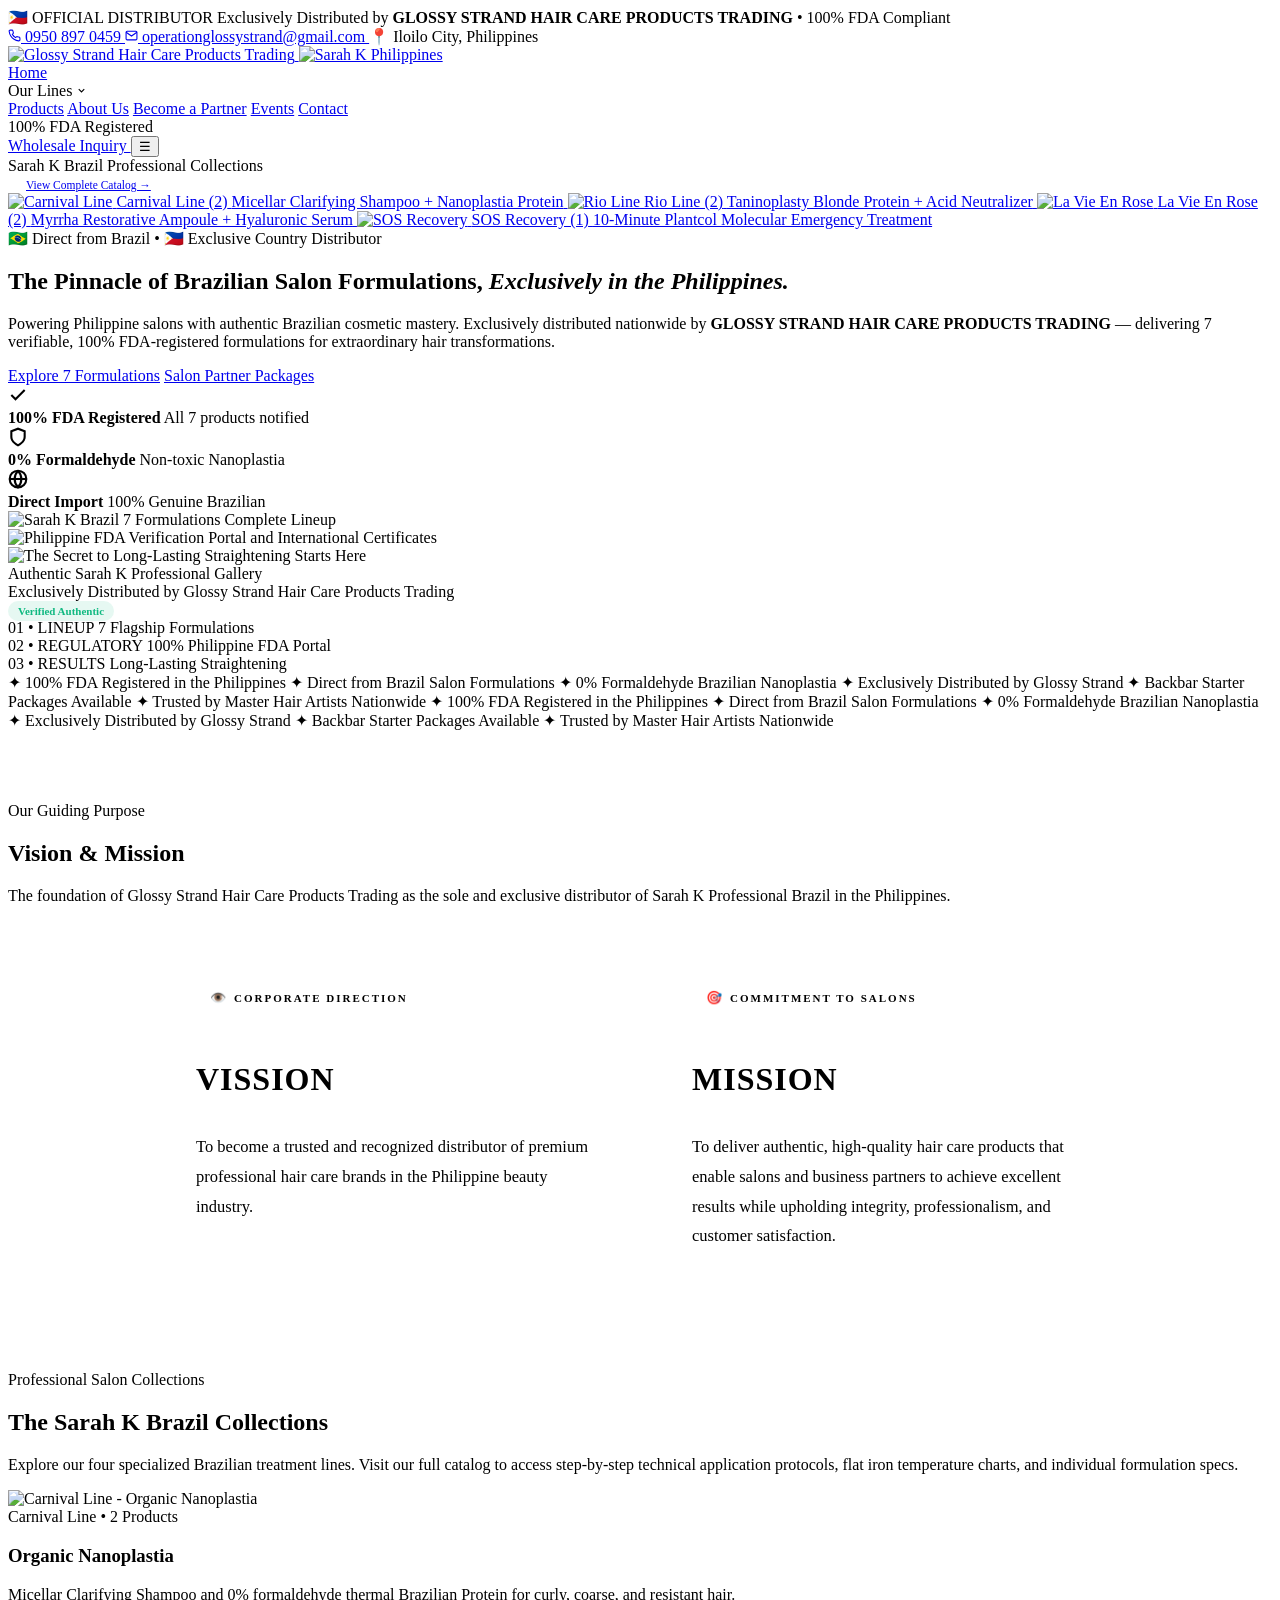
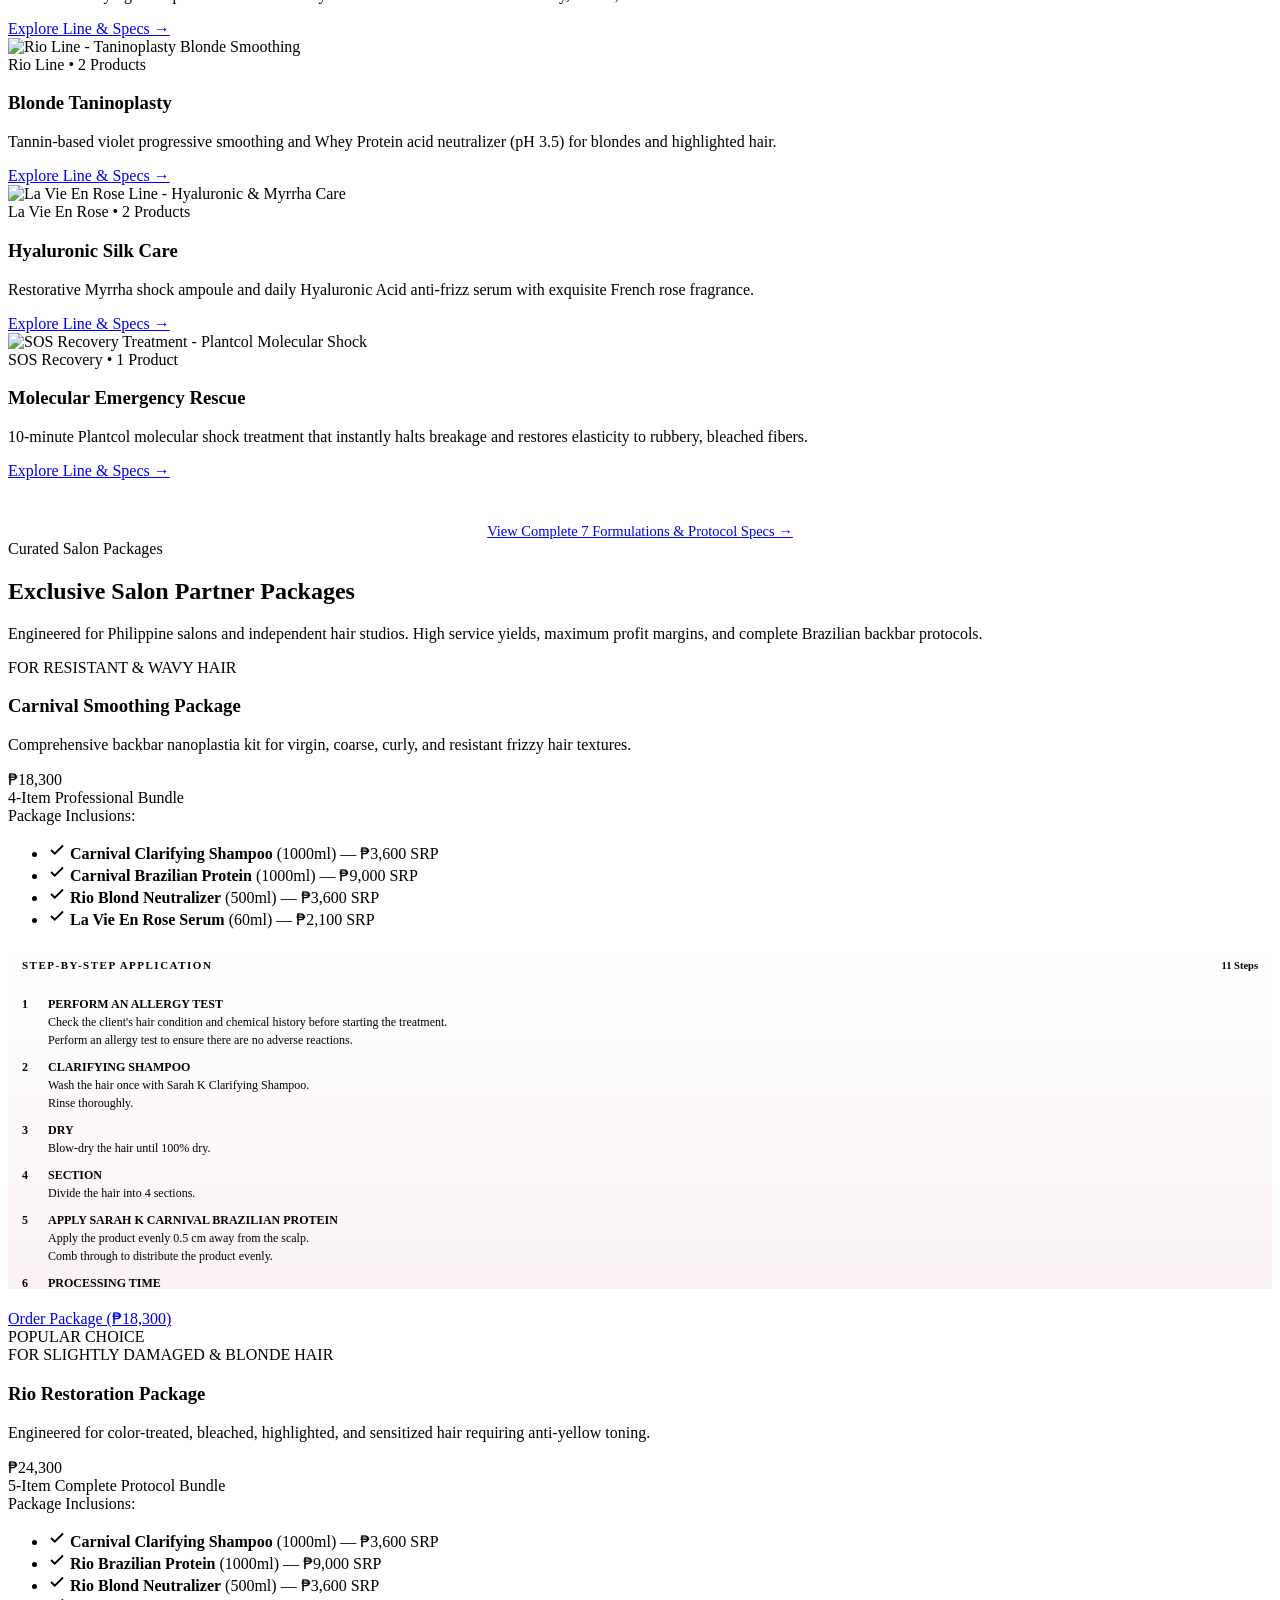
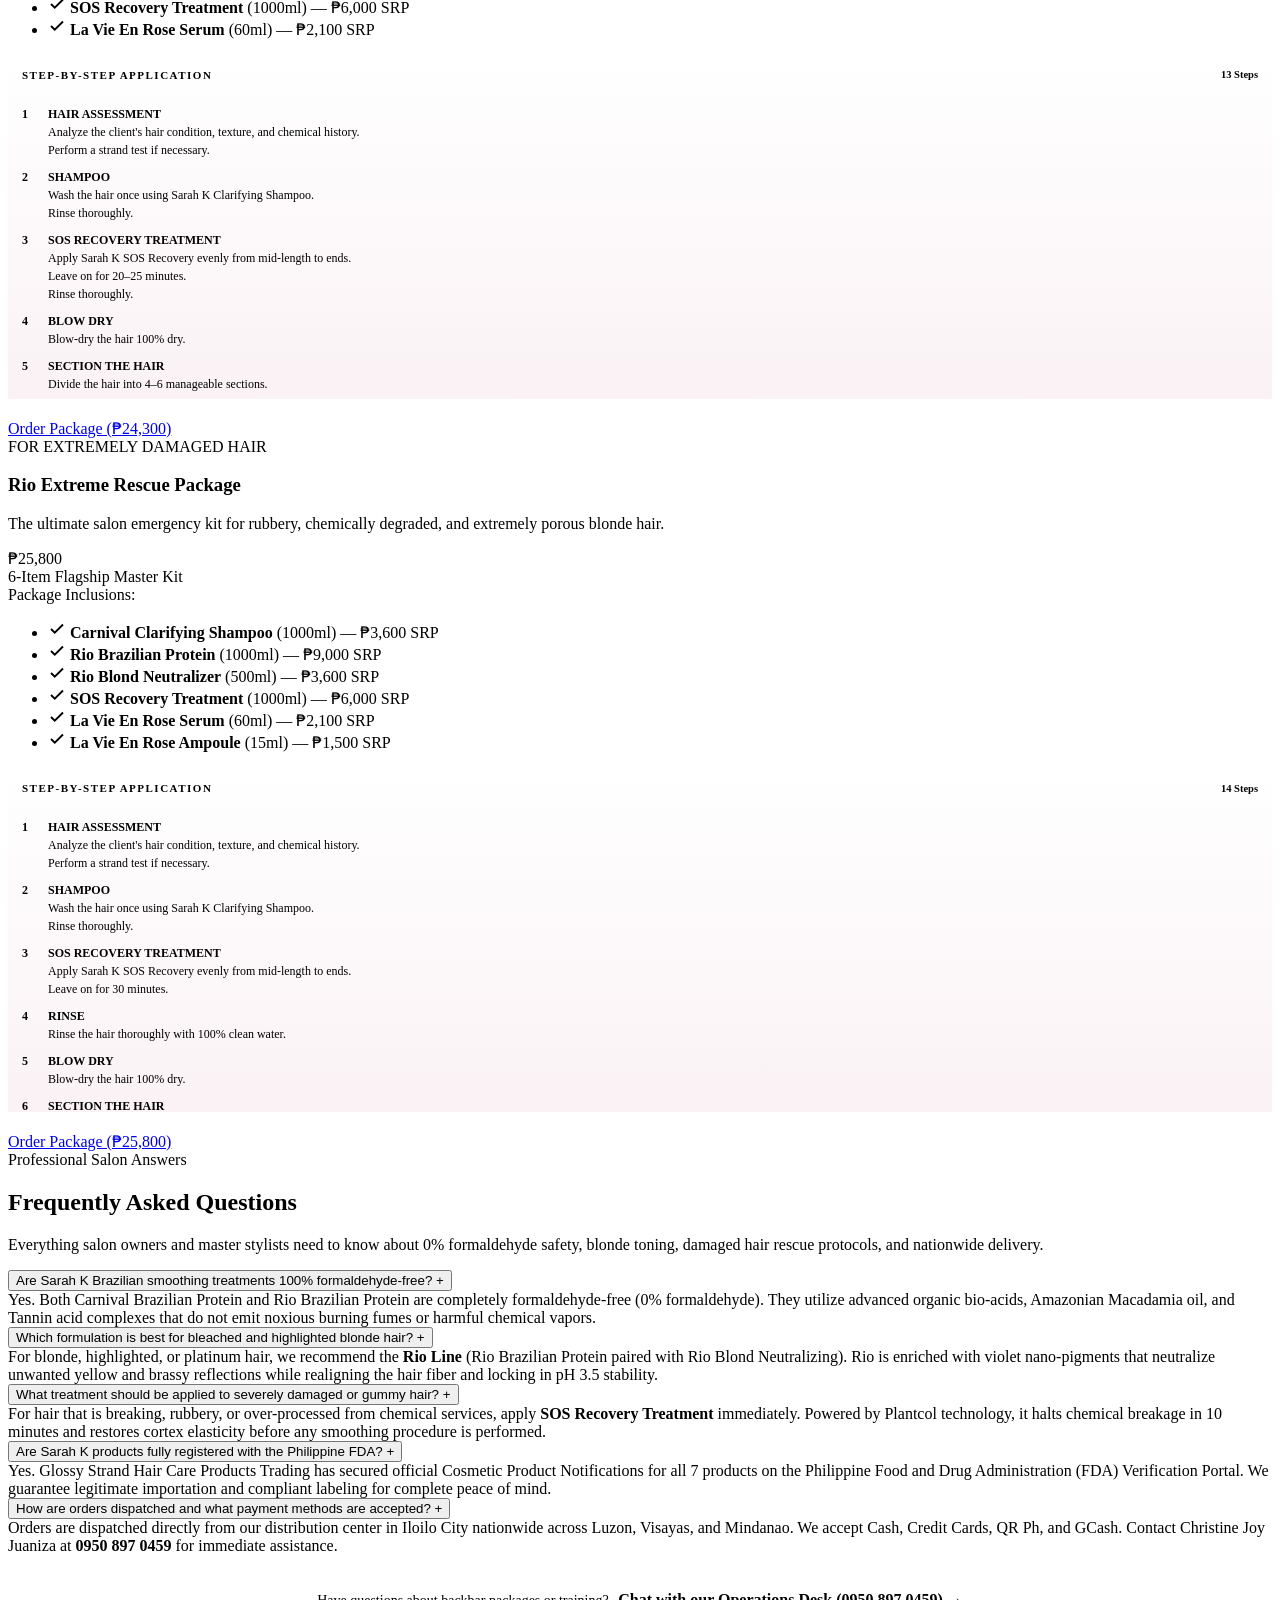
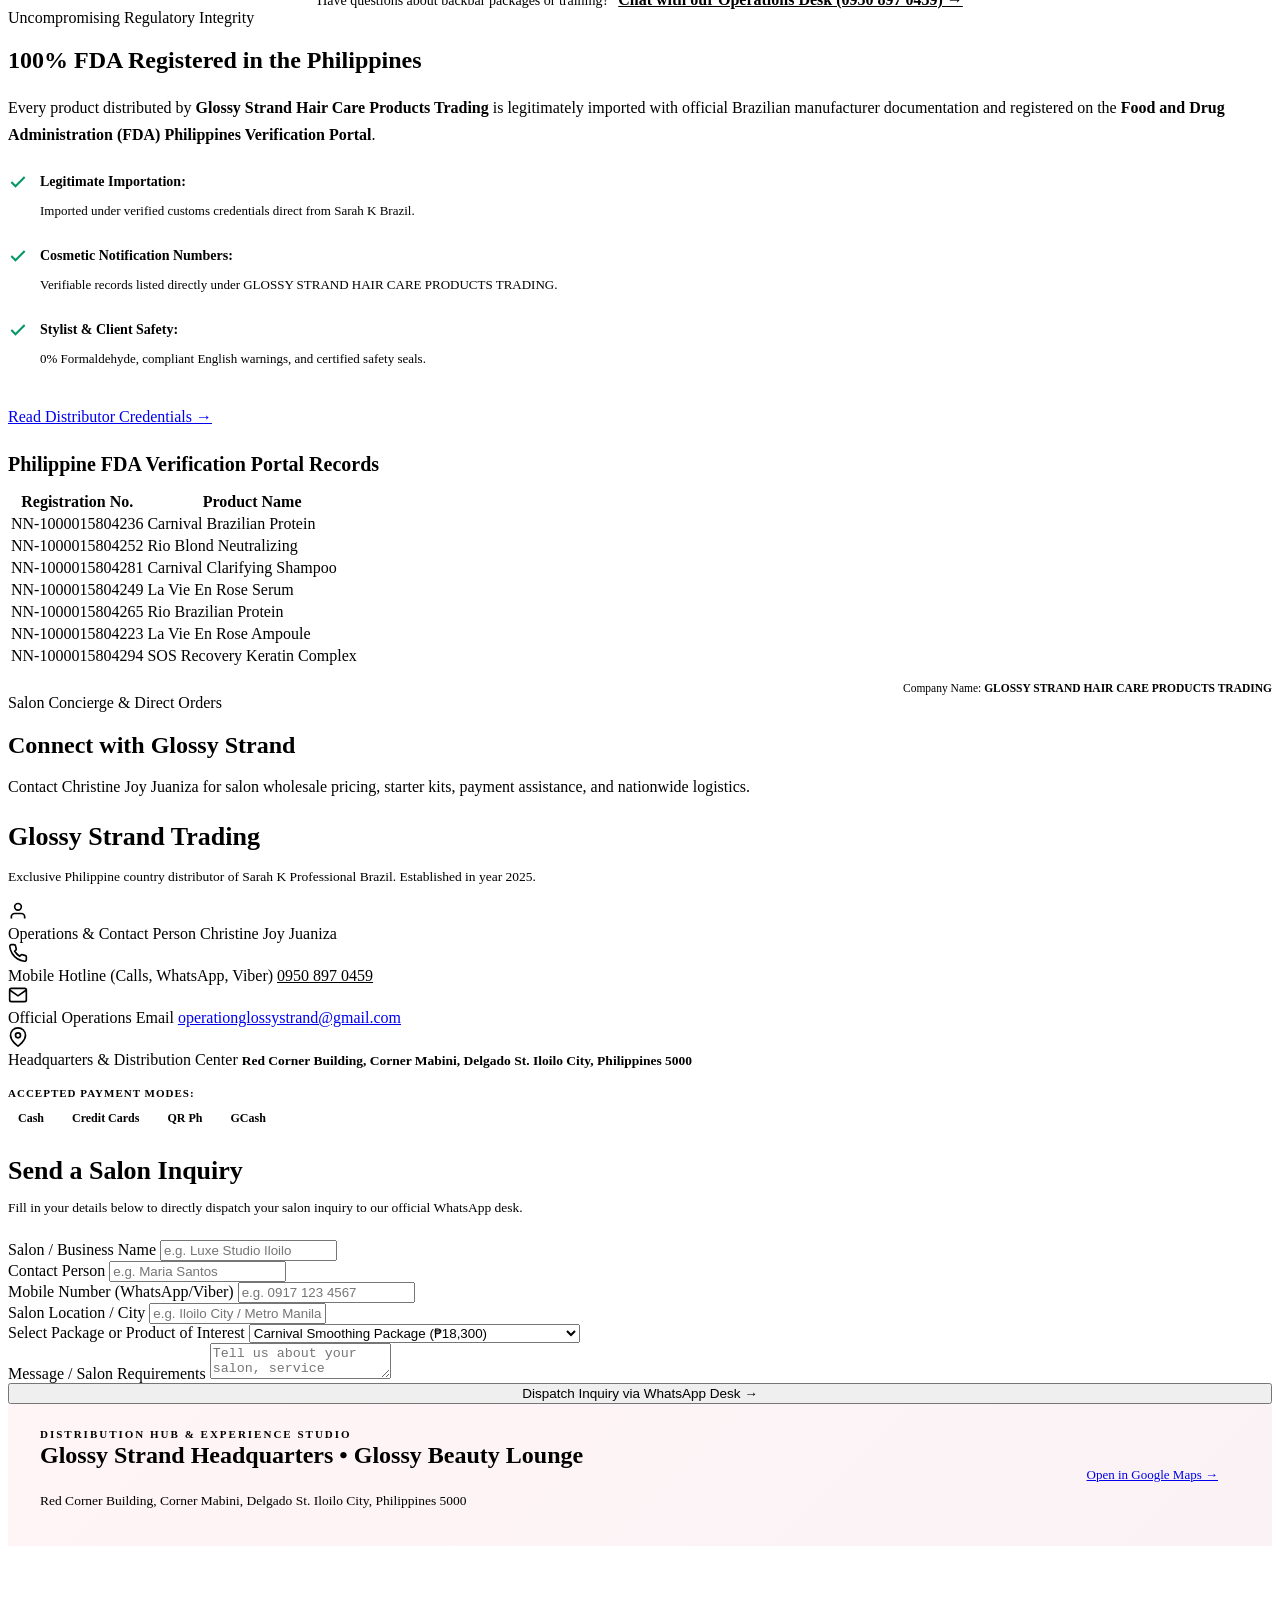
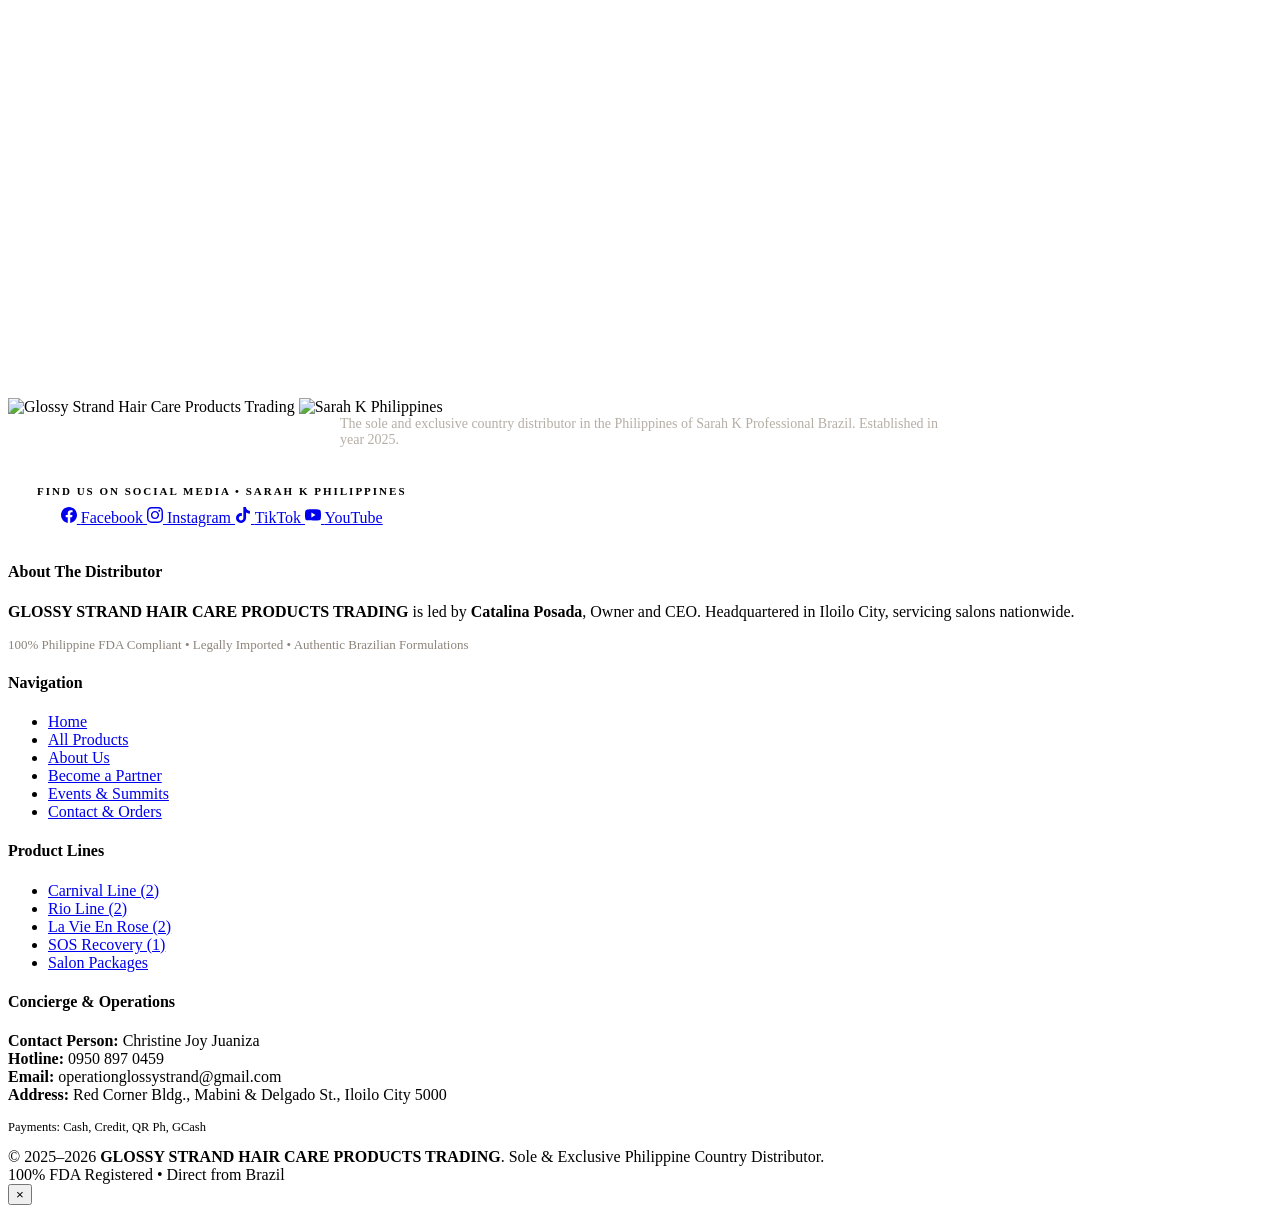
==== commit e25edfa6: "feat: add Vision & Mission to homepage, application steps to salon packages, remove product protocol" ====
--- a/assets/index.html
+++ b/assets/index.html
@@ -233,6 +233,55 @@
   </div>
 
   <!-- =========================================================================
+       CORPORATE VISION & MISSION SECTION (WORD BY WORD)
+       ========================================================================= -->
+  <section style="padding: 72px 0 64px 0; background: linear-gradient(180deg, rgba(255, 255, 255, 0.8) 0%, var(--color-canvas) 100%); border-bottom: 1px solid var(--baby-pink-border);">
+    <div class="container">
+      <div class="section-head" style="margin-bottom: 40px;">
+        <span class="section-eyebrow">Our Guiding Purpose</span>
+        <h2 class="section-title">Vision &amp; Mission</h2>
+        <p class="section-subtitle">
+          The foundation of Glossy Strand Hair Care Products Trading as the sole and exclusive distributor of Sarah K Professional Brazil in the Philippines.
+        </p>
+      </div>
+
+      <div style="display: grid; grid-template-columns: repeat(2, 1fr); gap: 32px; max-width: 960px; margin: 0 auto;">
+        
+        <!-- Vision Card -->
+        <div style="background: #FFFFFF; border: 1.5px solid var(--baby-pink-border); border-radius: var(--radius-lg); padding: 40px 36px; box-shadow: var(--shadow-card); position: relative; overflow: hidden; display: flex; flex-direction: column;">
+          <div style="position: absolute; top: 0; left: 0; width: 100%; height: 4px; background: linear-gradient(90deg, var(--pastel-blue-accent) 0%, var(--baby-pink-accent) 100%);"></div>
+          <div style="display: inline-flex; align-items: center; gap: 8px; width: fit-content; background: var(--pastel-blue-soft); border: 1px solid var(--pastel-blue-border); padding: 5px 14px; border-radius: var(--radius-pill); margin-bottom: 18px;">
+            <span style="font-size: 13px;">👁️</span>
+            <span style="font-family: var(--font-sans); font-size: 11px; font-weight: 800; letter-spacing: 2px; text-transform: uppercase; color: var(--line-rio);">Corporate Direction</span>
+          </div>
+          <h3 style="font-family: var(--font-serif); font-size: 32px; font-weight: 600; color: var(--color-noir); letter-spacing: 1px; margin-bottom: 18px;">
+            VISSION
+          </h3>
+          <p style="font-size: 16.5px; line-height: 1.8; color: var(--color-espresso); font-family: var(--font-sans);">
+            To become a trusted and recognized distributor of premium professional hair care brands in the Philippine beauty industry.
+          </p>
+        </div>
+
+        <!-- Mission Card -->
+        <div style="background: #FFFFFF; border: 1.5px solid var(--baby-pink-border); border-radius: var(--radius-lg); padding: 40px 36px; box-shadow: var(--shadow-card); position: relative; overflow: hidden; display: flex; flex-direction: column;">
+          <div style="position: absolute; top: 0; left: 0; width: 100%; height: 4px; background: linear-gradient(90deg, var(--baby-pink-accent) 0%, var(--gold-primary) 100%);"></div>
+          <div style="display: inline-flex; align-items: center; gap: 8px; width: fit-content; background: var(--baby-pink-soft); border: 1px solid var(--baby-pink-border); padding: 5px 14px; border-radius: var(--radius-pill); margin-bottom: 18px;">
+            <span style="font-size: 13px;">🎯</span>
+            <span style="font-family: var(--font-sans); font-size: 11px; font-weight: 800; letter-spacing: 2px; text-transform: uppercase; color: var(--baby-pink-deep);">Commitment to Salons</span>
+          </div>
+          <h3 style="font-family: var(--font-serif); font-size: 32px; font-weight: 600; color: var(--color-noir); letter-spacing: 1px; margin-bottom: 18px;">
+            MISSION
+          </h3>
+          <p style="font-size: 16.5px; line-height: 1.8; color: var(--color-espresso); font-family: var(--font-sans);">
+            To deliver authentic, high-quality hair care products that enable salons and business partners to achieve excellent results while upholding integrity, professionalism, and customer satisfaction.
+          </p>
+        </div>
+
+      </div>
+    </div>
+  </section>
+
+  <!-- =========================================================================
        EDITORIAL COLLECTIONS SHOWCASE (BRIEF TEASER - DIRECTS TO PRODUCTS PAGE)
        ========================================================================= -->
   <section class="home-showcase-section" id="showcase">
@@ -364,6 +413,60 @@
             </li>
           </ul>
 
+          <!-- Step-by-Step Application Protocol (Word by Word) -->
+          <div style="margin: 20px 0; border: 1px solid var(--baby-pink-border); border-radius: var(--radius-md); background: linear-gradient(180deg, #FFFFFF 0%, #FAF2F5 100%); overflow: hidden;">
+            <div style="padding: 10px 14px; background: var(--baby-pink-soft); border-bottom: 1px solid var(--baby-pink-border); display: flex; align-items: center; justify-content: space-between;">
+              <span style="font-size: 11px; font-weight: 800; letter-spacing: 1.5px; text-transform: uppercase; color: var(--baby-pink-deep);">Step-by-Step Application</span>
+              <span style="font-size: 10.5px; color: var(--color-slate-light); font-weight: 700;">11 Steps</span>
+            </div>
+            <div style="padding: 14px; display: flex; flex-direction: column; gap: 9px; max-height: 280px; overflow-y: auto;">
+              <div style="display: flex; gap: 8px; font-size: 12px; line-height: 1.5;">
+                <span style="font-weight: 800; color: var(--gold-dark); min-width: 18px;">1</span>
+                <div><strong>PERFORM AN ALLERGY TEST</strong><br>Check the client's hair condition and chemical history before starting the treatment.<br>Perform an allergy test to ensure there are no adverse reactions.</div>
+              </div>
+              <div style="display: flex; gap: 8px; font-size: 12px; line-height: 1.5;">
+                <span style="font-weight: 800; color: var(--gold-dark); min-width: 18px;">2</span>
+                <div><strong>CLARIFYING SHAMPOO</strong><br>Wash the hair once with Sarah K Clarifying Shampoo.<br>Rinse thoroughly.</div>
+              </div>
+              <div style="display: flex; gap: 8px; font-size: 12px; line-height: 1.5;">
+                <span style="font-weight: 800; color: var(--gold-dark); min-width: 18px;">3</span>
+                <div><strong>DRY</strong><br>Blow-dry the hair until 100% dry.</div>
+              </div>
+              <div style="display: flex; gap: 8px; font-size: 12px; line-height: 1.5;">
+                <span style="font-weight: 800; color: var(--gold-dark); min-width: 18px;">4</span>
+                <div><strong>SECTION</strong><br>Divide the hair into 4 sections.</div>
+              </div>
+              <div style="display: flex; gap: 8px; font-size: 12px; line-height: 1.5;">
+                <span style="font-weight: 800; color: var(--gold-dark); min-width: 18px;">5</span>
+                <div><strong>APPLY SARAH K CARNIVAL BRAZILIAN PROTEIN</strong><br>Apply the product evenly 0.5 cm away from the scalp.<br>Comb through to distribute the product evenly.</div>
+              </div>
+              <div style="display: flex; gap: 8px; font-size: 12px; line-height: 1.5;">
+                <span style="font-weight: 800; color: var(--gold-dark); min-width: 18px;">6</span>
+                <div><strong>PROCESSING TIME</strong><br>Normal Hair: 60 minutes<br>Kinky/Very Curly Hair: 90 minutes</div>
+              </div>
+              <div style="display: flex; gap: 8px; font-size: 12px; line-height: 1.5;">
+                <span style="font-weight: 800; color: var(--gold-dark); min-width: 18px;">7</span>
+                <div><strong>RINSE</strong><br>Rinse the hair, remove 30% of the products leave 70%.</div>
+              </div>
+              <div style="display: flex; gap: 8px; font-size: 12px; line-height: 1.5;">
+                <span style="font-weight: 800; color: var(--gold-dark); min-width: 18px;">8</span>
+                <div><strong>BLOW-DRY</strong><br>Blow-dry the hair until 100% dry.<br>Apply La Vie en Rose Serum as a heat protectant before ironing the hair.</div>
+              </div>
+              <div style="display: flex; gap: 8px; font-size: 12px; line-height: 1.5;">
+                <span style="font-weight: 800; color: var(--gold-dark); min-width: 18px;">9</span>
+                <div><strong>FLAT IRON</strong><br>Use paper thin sections.<br>Normal Hair: 220°C (15–20 passes)<br>Virgin/Kinky Hair: 220–240°C (15–20 passes)<br>After iron cool down the hair.</div>
+              </div>
+              <div style="display: flex; gap: 8px; font-size: 12px; line-height: 1.5;">
+                <span style="font-weight: 800; color: var(--gold-dark); min-width: 18px;">10</span>
+                <div><strong>WASH AND APPLY SARAH K RIO NEUTRALIZER</strong><br>Wash the hair thoroughly with clean water.<br>Apply Sarah K Rio Neutralizer evenly throughout the hair.<br>Massage gently for 5–10 minutes.<br>Rinse thoroughly with clean water.</div>
+              </div>
+              <div style="display: flex; gap: 8px; font-size: 12px; line-height: 1.5;">
+                <span style="font-weight: 800; color: var(--gold-dark); min-width: 18px;">11</span>
+                <div><strong>FINISH</strong><br>Blow-dry and style the hair using a paddle brush for a smooth, polished finish.<br>Use La Vie en Rose Serum as the final touch to smooth and add shine to the hair.</div>
+              </div>
+            </div>
+          </div>
+
           <a href="https://wa.me/639508970459?text=Hello%20Glossy%20Strand!%20I%20would%20like%20to%20order%20the%20Carnival%20Package%20(₱18,300)%20for%20my%20salon." target="_blank" class="cta-gold" style="width: 100%;">
             Order Package (₱18,300)
           </a>
@@ -405,6 +508,68 @@
             </li>
           </ul>
 
+          <!-- Step-by-Step Application Protocol (Word by Word) -->
+          <div style="margin: 20px 0; border: 1px solid var(--baby-pink-border); border-radius: var(--radius-md); background: linear-gradient(180deg, #FFFFFF 0%, #FAF2F5 100%); overflow: hidden;">
+            <div style="padding: 10px 14px; background: var(--baby-pink-soft); border-bottom: 1px solid var(--baby-pink-border); display: flex; align-items: center; justify-content: space-between;">
+              <span style="font-size: 11px; font-weight: 800; letter-spacing: 1.5px; text-transform: uppercase; color: var(--baby-pink-deep);">Step-by-Step Application</span>
+              <span style="font-size: 10.5px; color: var(--color-slate-light); font-weight: 700;">13 Steps</span>
+            </div>
+            <div style="padding: 14px; display: flex; flex-direction: column; gap: 9px; max-height: 280px; overflow-y: auto;">
+              <div style="display: flex; gap: 8px; font-size: 12px; line-height: 1.5;">
+                <span style="font-weight: 800; color: var(--gold-dark); min-width: 18px;">1</span>
+                <div><strong>HAIR ASSESSMENT</strong><br>Analyze the client's hair condition, texture, and chemical history.<br>Perform a strand test if necessary.</div>
+              </div>
+              <div style="display: flex; gap: 8px; font-size: 12px; line-height: 1.5;">
+                <span style="font-weight: 800; color: var(--gold-dark); min-width: 18px;">2</span>
+                <div><strong>SHAMPOO</strong><br>Wash the hair once using Sarah K Clarifying Shampoo.<br>Rinse thoroughly.</div>
+              </div>
+              <div style="display: flex; gap: 8px; font-size: 12px; line-height: 1.5;">
+                <span style="font-weight: 800; color: var(--gold-dark); min-width: 18px;">3</span>
+                <div><strong>SOS RECOVERY TREATMENT</strong><br>Apply Sarah K SOS Recovery evenly from mid-length to ends.<br>Leave on for 20–25 minutes.<br>Rinse thoroughly.</div>
+              </div>
+              <div style="display: flex; gap: 8px; font-size: 12px; line-height: 1.5;">
+                <span style="font-weight: 800; color: var(--gold-dark); min-width: 18px;">4</span>
+                <div><strong>BLOW DRY</strong><br>Blow-dry the hair 100% dry.</div>
+              </div>
+              <div style="display: flex; gap: 8px; font-size: 12px; line-height: 1.5;">
+                <span style="font-weight: 800; color: var(--gold-dark); min-width: 18px;">5</span>
+                <div><strong>SECTION THE HAIR</strong><br>Divide the hair into 4–6 manageable sections.</div>
+              </div>
+              <div style="display: flex; gap: 8px; font-size: 12px; line-height: 1.5;">
+                <span style="font-weight: 800; color: var(--gold-dark); min-width: 18px;">6</span>
+                <div><strong>APPLY RIO BRAZILIAN PROTEIN</strong><br>Apply Sarah K Rio Brazilian Protein evenly, leaving approximately 0.5 cm away from the scalp.<br>Comb through to ensure even distribution.</div>
+              </div>
+              <div style="display: flex; gap: 8px; font-size: 12px; line-height: 1.5;">
+                <span style="font-weight: 800; color: var(--gold-dark); min-width: 18px;">7</span>
+                <div><strong>PROCESSING TIME</strong><br>Leave the product on for 60 minutes.</div>
+              </div>
+              <div style="display: flex; gap: 8px; font-size: 12px; line-height: 1.5;">
+                <span style="font-weight: 800; color: var(--gold-dark); min-width: 18px;">8</span>
+                <div><strong>RINSE</strong><br>Rinse the hair, remove 30% of the products leave 70%.</div>
+              </div>
+              <div style="display: flex; gap: 8px; font-size: 12px; line-height: 1.5;">
+                <span style="font-weight: 800; color: var(--gold-dark); min-width: 18px;">9</span>
+                <div><strong>BLOW DRY</strong><br>Blow-dry the hair 100% dry using a paddle brush.<br>Apply La Vie en Rose Serum as a heat protectant before ironing the hair.</div>
+              </div>
+              <div style="display: flex; gap: 8px; font-size: 12px; line-height: 1.5;">
+                <span style="font-weight: 800; color: var(--gold-dark); min-width: 18px;">10</span>
+                <div><strong>FLAT IRON</strong><br>Flat iron at 180°C, using 10–15 passes per thin section.</div>
+              </div>
+              <div style="display: flex; gap: 8px; font-size: 12px; line-height: 1.5;">
+                <span style="font-weight: 800; color: var(--gold-dark); min-width: 18px;">11</span>
+                <div><strong>COOL DOWN</strong><br>Allow the hair to cool completely.</div>
+              </div>
+              <div style="display: flex; gap: 8px; font-size: 12px; line-height: 1.5;">
+                <span style="font-weight: 800; color: var(--gold-dark); min-width: 18px;">12</span>
+                <div><strong>NEUTRALIZE</strong><br>Rinse the hair thoroughly with clean water.<br>Apply Sarah K Rio Neutralizer evenly throughout the hair.<br>Leave on for 5–15 minutes.<br>Rinse thoroughly with 100% clean water.</div>
+              </div>
+              <div style="display: flex; gap: 8px; font-size: 12px; line-height: 1.5;">
+                <span style="font-weight: 800; color: var(--gold-dark); min-width: 18px;">13</span>
+                <div><strong>FINAL BLOW DRY</strong><br>Blow-dry and style the hair using a paddle brush for a smooth, polished finish.<br>Use La Vie en Rose Serum as the final touch to smooth and add shine to the hair.</div>
+              </div>
+            </div>
+          </div>
+
           <a href="https://wa.me/639508970459?text=Hello%20Glossy%20Strand!%20I%20would%20like%20to%20order%20the%20Rio%20Package%20for%20Slightly%20Damaged%20Hair%20(₱24,300)%20for%20my%20salon." target="_blank" class="cta-gold" style="width: 100%;">
             Order Package (₱24,300)
           </a>
@@ -448,6 +613,72 @@
               <span><strong>La Vie En Rose Ampoule</strong> (15ml) — ₱1,500 SRP</span>
             </li>
           </ul>
+
+          <!-- Step-by-Step Application Protocol (Word by Word) -->
+          <div style="margin: 20px 0; border: 1px solid var(--baby-pink-border); border-radius: var(--radius-md); background: linear-gradient(180deg, #FFFFFF 0%, #FAF2F5 100%); overflow: hidden;">
+            <div style="padding: 10px 14px; background: var(--baby-pink-soft); border-bottom: 1px solid var(--baby-pink-border); display: flex; align-items: center; justify-content: space-between;">
+              <span style="font-size: 11px; font-weight: 800; letter-spacing: 1.5px; text-transform: uppercase; color: var(--baby-pink-deep);">Step-by-Step Application</span>
+              <span style="font-size: 10.5px; color: var(--color-slate-light); font-weight: 700;">14 Steps</span>
+            </div>
+            <div style="padding: 14px; display: flex; flex-direction: column; gap: 9px; max-height: 280px; overflow-y: auto;">
+              <div style="display: flex; gap: 8px; font-size: 12px; line-height: 1.5;">
+                <span style="font-weight: 800; color: var(--gold-dark); min-width: 18px;">1</span>
+                <div><strong>HAIR ASSESSMENT</strong><br>Analyze the client's hair condition, texture, and chemical history.<br>Perform a strand test if necessary.</div>
+              </div>
+              <div style="display: flex; gap: 8px; font-size: 12px; line-height: 1.5;">
+                <span style="font-weight: 800; color: var(--gold-dark); min-width: 18px;">2</span>
+                <div><strong>SHAMPOO</strong><br>Wash the hair once using Sarah K Clarifying Shampoo.<br>Rinse thoroughly.</div>
+              </div>
+              <div style="display: flex; gap: 8px; font-size: 12px; line-height: 1.5;">
+                <span style="font-weight: 800; color: var(--gold-dark); min-width: 18px;">3</span>
+                <div><strong>SOS RECOVERY TREATMENT</strong><br>Apply Sarah K SOS Recovery evenly from mid-length to ends.<br>Leave on for 30 minutes.</div>
+              </div>
+              <div style="display: flex; gap: 8px; font-size: 12px; line-height: 1.5;">
+                <span style="font-weight: 800; color: var(--gold-dark); min-width: 18px;">4</span>
+                <div><strong>RINSE</strong><br>Rinse the hair thoroughly with 100% clean water.</div>
+              </div>
+              <div style="display: flex; gap: 8px; font-size: 12px; line-height: 1.5;">
+                <span style="font-weight: 800; color: var(--gold-dark); min-width: 18px;">5</span>
+                <div><strong>BLOW DRY</strong><br>Blow-dry the hair 100% dry.</div>
+              </div>
+              <div style="display: flex; gap: 8px; font-size: 12px; line-height: 1.5;">
+                <span style="font-weight: 800; color: var(--gold-dark); min-width: 18px;">6</span>
+                <div><strong>SECTION THE HAIR</strong><br>Divide the hair into 4–6 manageable sections.</div>
+              </div>
+              <div style="display: flex; gap: 8px; font-size: 12px; line-height: 1.5;">
+                <span style="font-weight: 800; color: var(--gold-dark); min-width: 18px;">7</span>
+                <div><strong>APPLY RIO BRAZILIAN PROTEIN</strong><br>Apply Sarah K Rio Brazilian Protein evenly, leaving approximately 0.5 cm away from the scalp.<br>Comb through to ensure even distribution.</div>
+              </div>
+              <div style="display: flex; gap: 8px; font-size: 12px; line-height: 1.5;">
+                <span style="font-weight: 800; color: var(--gold-dark); min-width: 18px;">8</span>
+                <div><strong>PROCESSING TIME</strong><br>Leave the product on for 60 minutes.</div>
+              </div>
+              <div style="display: flex; gap: 8px; font-size: 12px; line-height: 1.5;">
+                <span style="font-weight: 800; color: var(--gold-dark); min-width: 18px;">9</span>
+                <div><strong>RINSE</strong><br>Rinse the hair, remove 30% of the products leave 70%.</div>
+              </div>
+              <div style="display: flex; gap: 8px; font-size: 12px; line-height: 1.5;">
+                <span style="font-weight: 800; color: var(--gold-dark); min-width: 18px;">10</span>
+                <div><strong>BLOW DRY</strong><br>Blow-dry the hair 100% dry using a paddle brush.<br>Apply La Vie en Rose Serum as a heat protectant before ironing the hair.</div>
+              </div>
+              <div style="display: flex; gap: 8px; font-size: 12px; line-height: 1.5;">
+                <span style="font-weight: 800; color: var(--gold-dark); min-width: 18px;">11</span>
+                <div><strong>FLAT IRON</strong><br>Flat iron at 180°C, using 10–15 passes per thin section.</div>
+              </div>
+              <div style="display: flex; gap: 8px; font-size: 12px; line-height: 1.5;">
+                <span style="font-weight: 800; color: var(--gold-dark); min-width: 18px;">12</span>
+                <div><strong>COOL DOWN</strong><br>Allow the hair to cool completely.</div>
+              </div>
+              <div style="display: flex; gap: 8px; font-size: 12px; line-height: 1.5;">
+                <span style="font-weight: 800; color: var(--gold-dark); min-width: 18px;">13</span>
+                <div><strong>AMPOULE AND RIO NEUTRALIZER</strong><br>Rinse the hair thoroughly with clean water.<br>Apply Ampoule evenly throughout the hair for 15 minutes.<br>Apply Rio Neutralizer and leave it on for 15 minutes.<br>Rinse thoroughly with 100% clean water.</div>
+              </div>
+              <div style="display: flex; gap: 8px; font-size: 12px; line-height: 1.5;">
+                <span style="font-weight: 800; color: var(--gold-dark); min-width: 18px;">14</span>
+                <div><strong>FINAL BLOW DRY</strong><br>Blow-dry and style the hair using a paddle brush for a smooth, polished finish.<br>Use La Vie en Rose Serum as the final touch to smooth and add shine to the hair.</div>
+              </div>
+            </div>
+          </div>
 
           <a href="https://wa.me/639508970459?text=Hello%20Glossy%20Strand!%20I%20would%20like%20to%20order%20the%20Rio%20Package%20for%20Extremely%20Damaged%20Hair%20(₱25,800)%20for%20my%20salon." target="_blank" class="cta-gold" style="width: 100%;">
             Order Package (₱25,800)
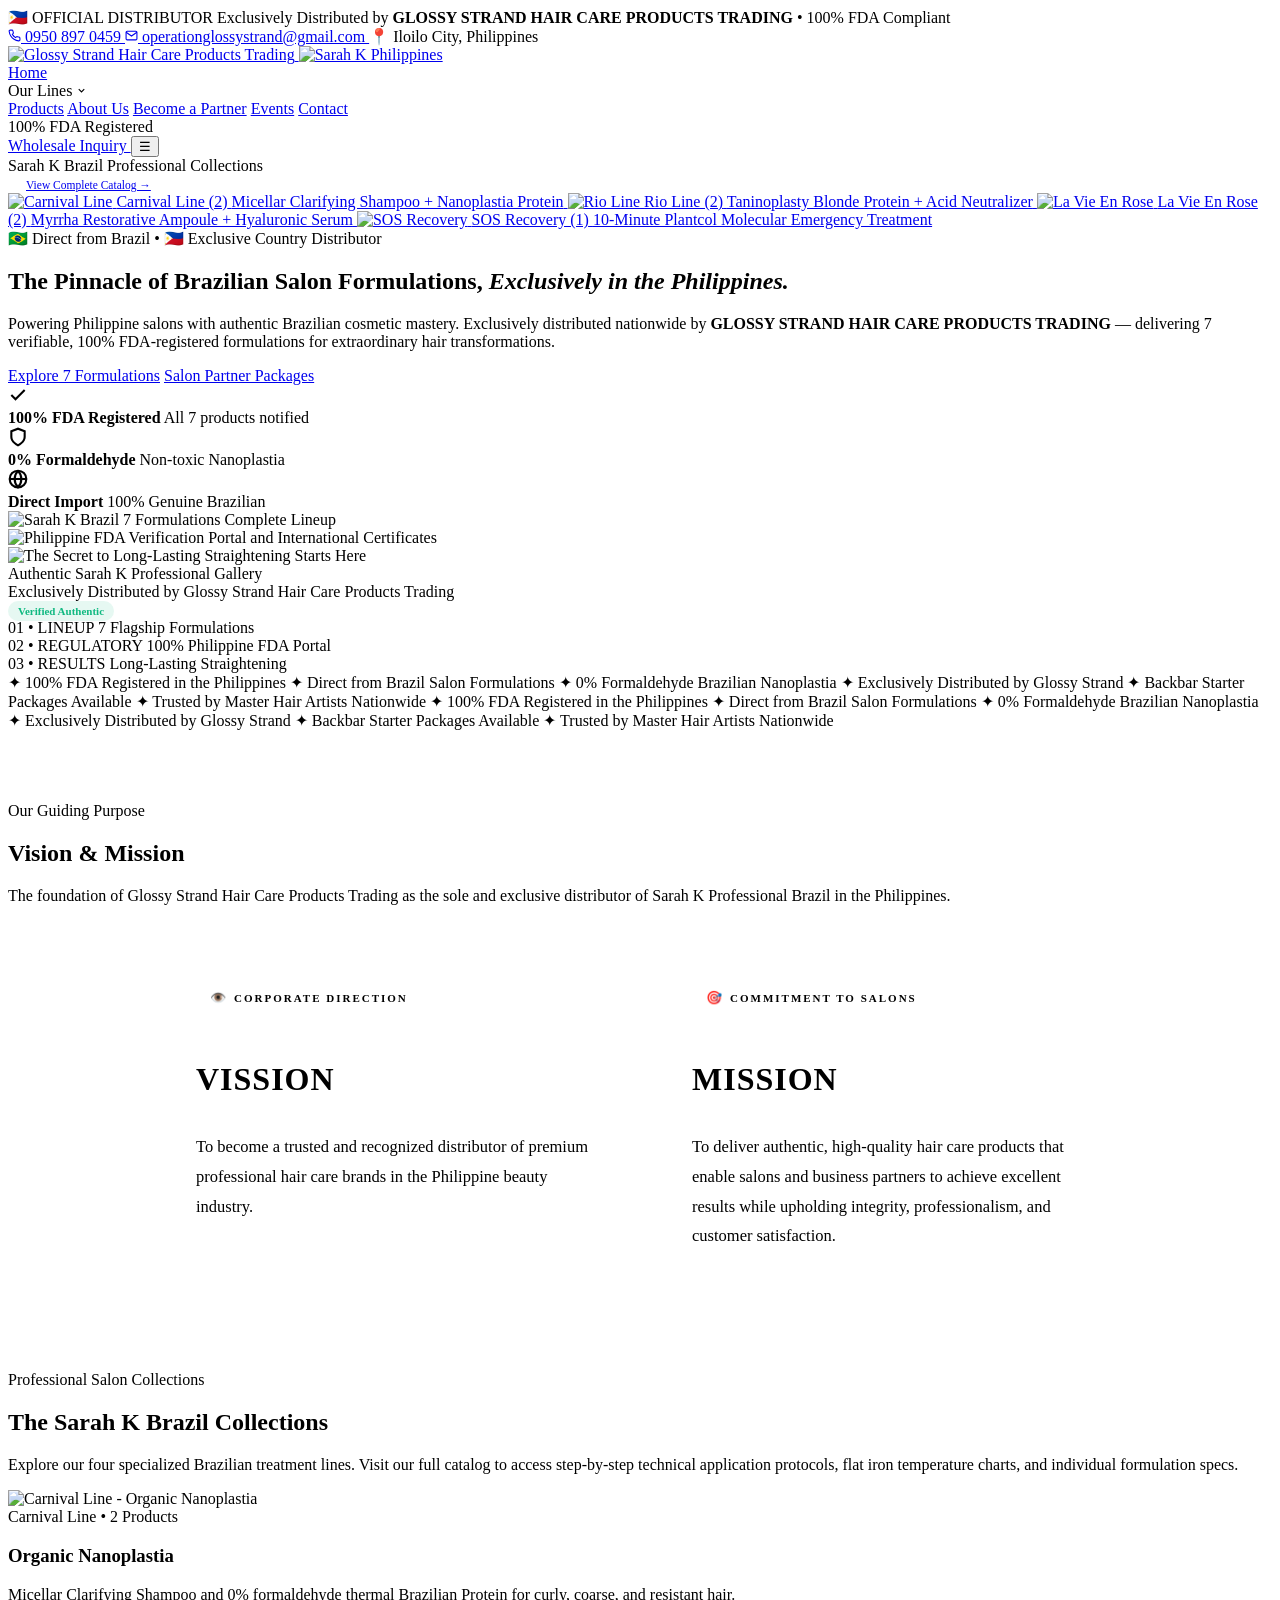
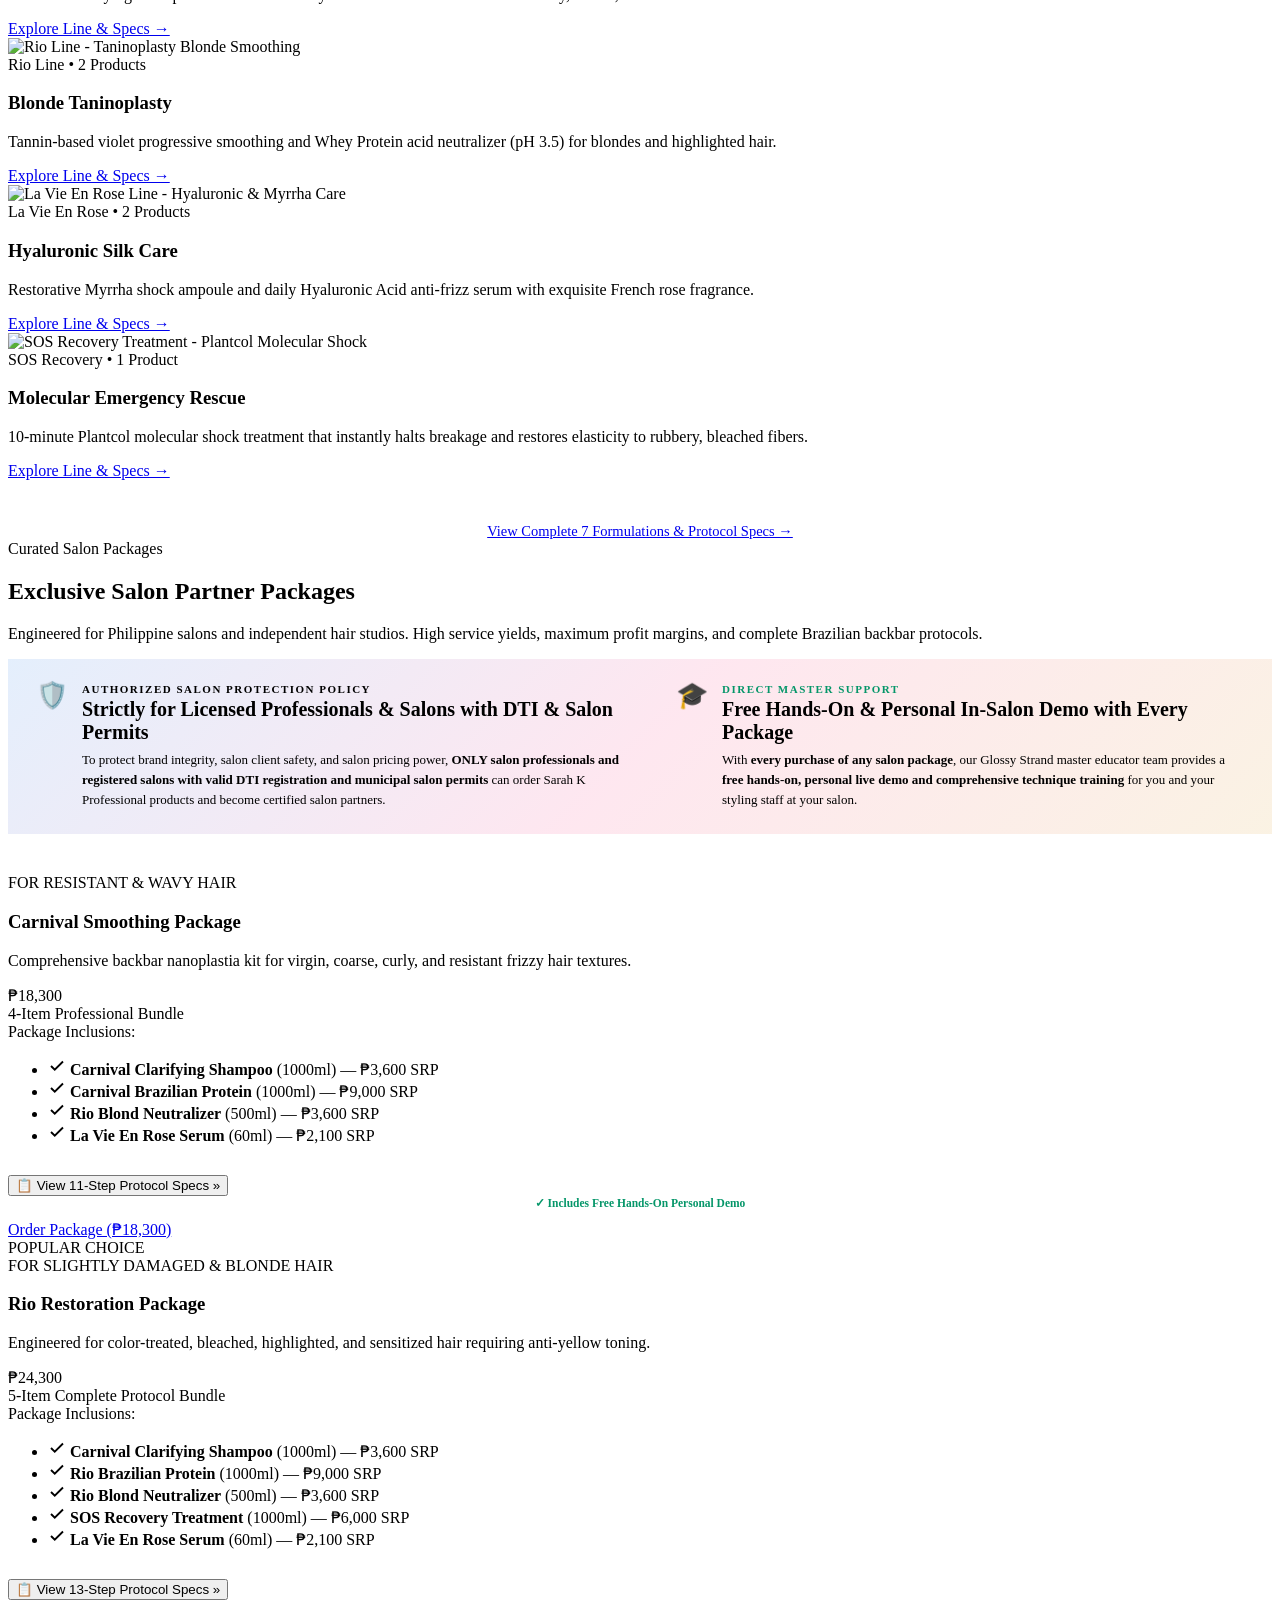
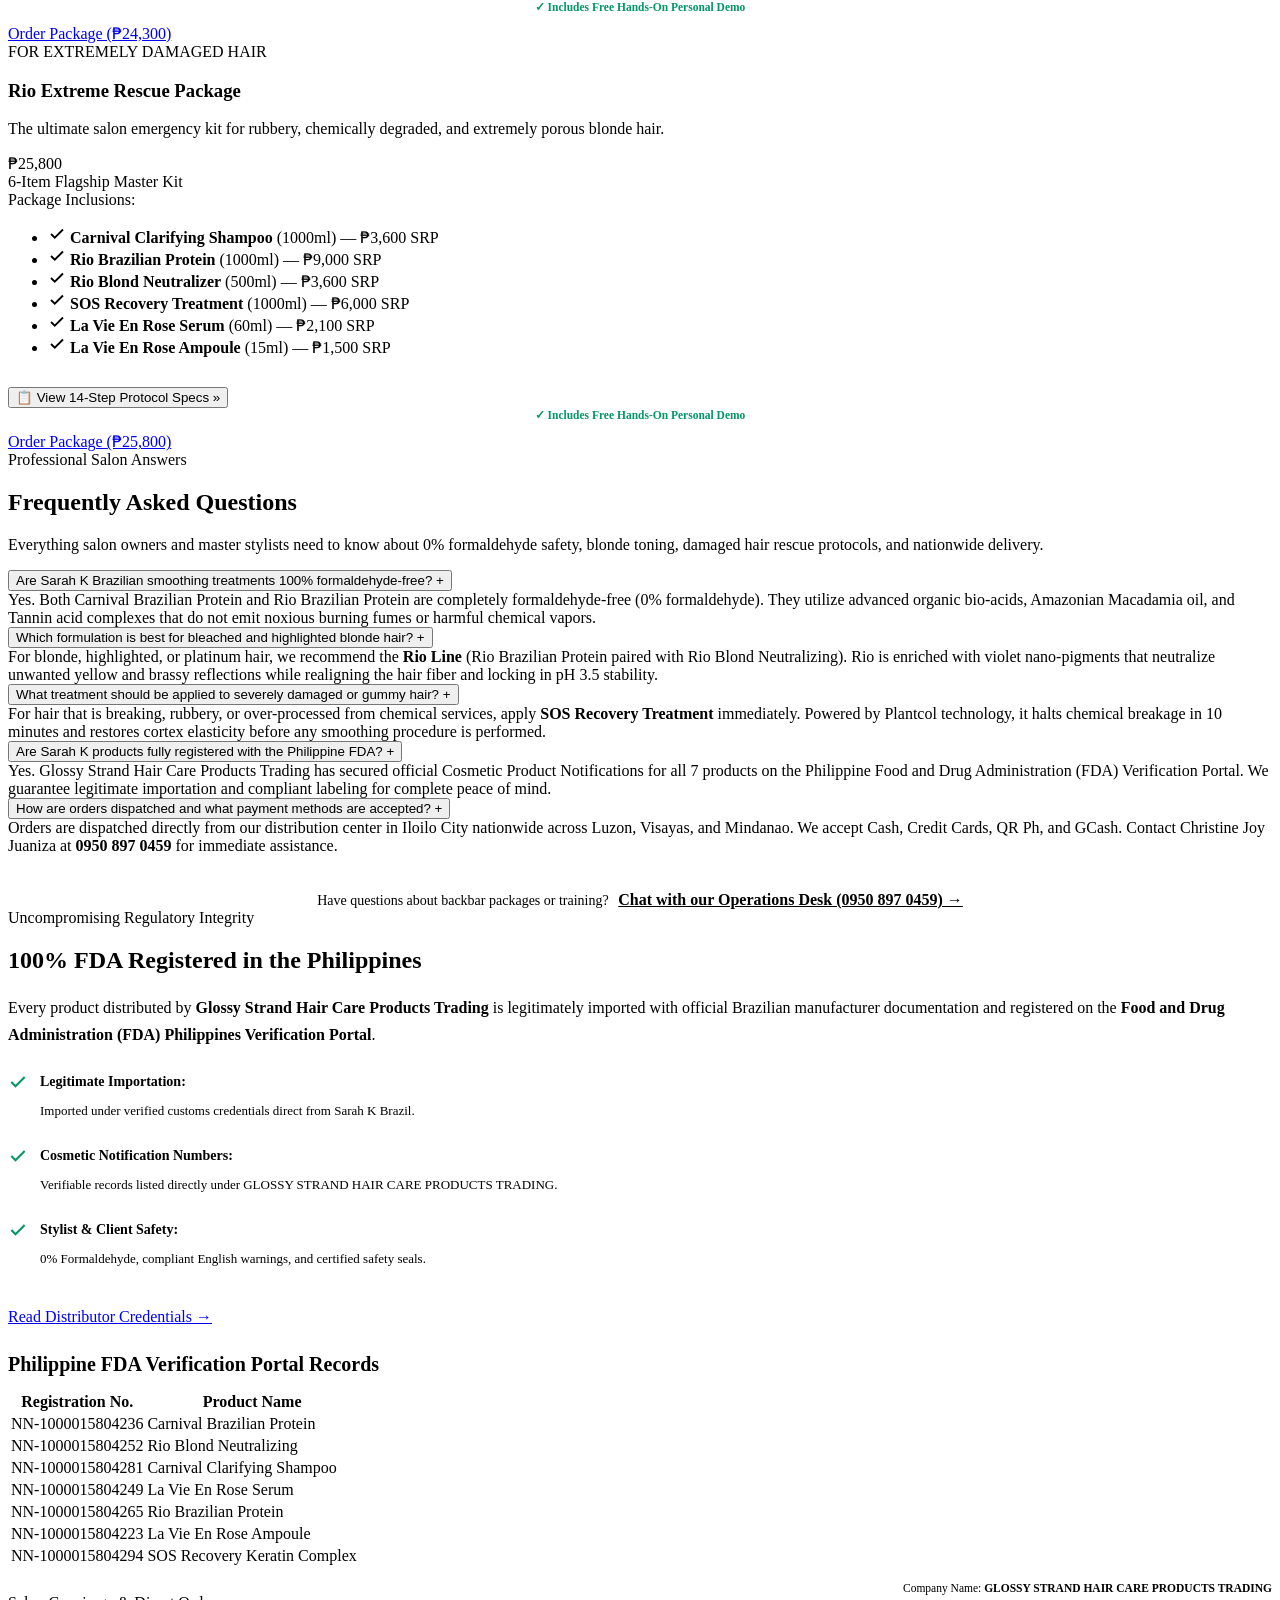
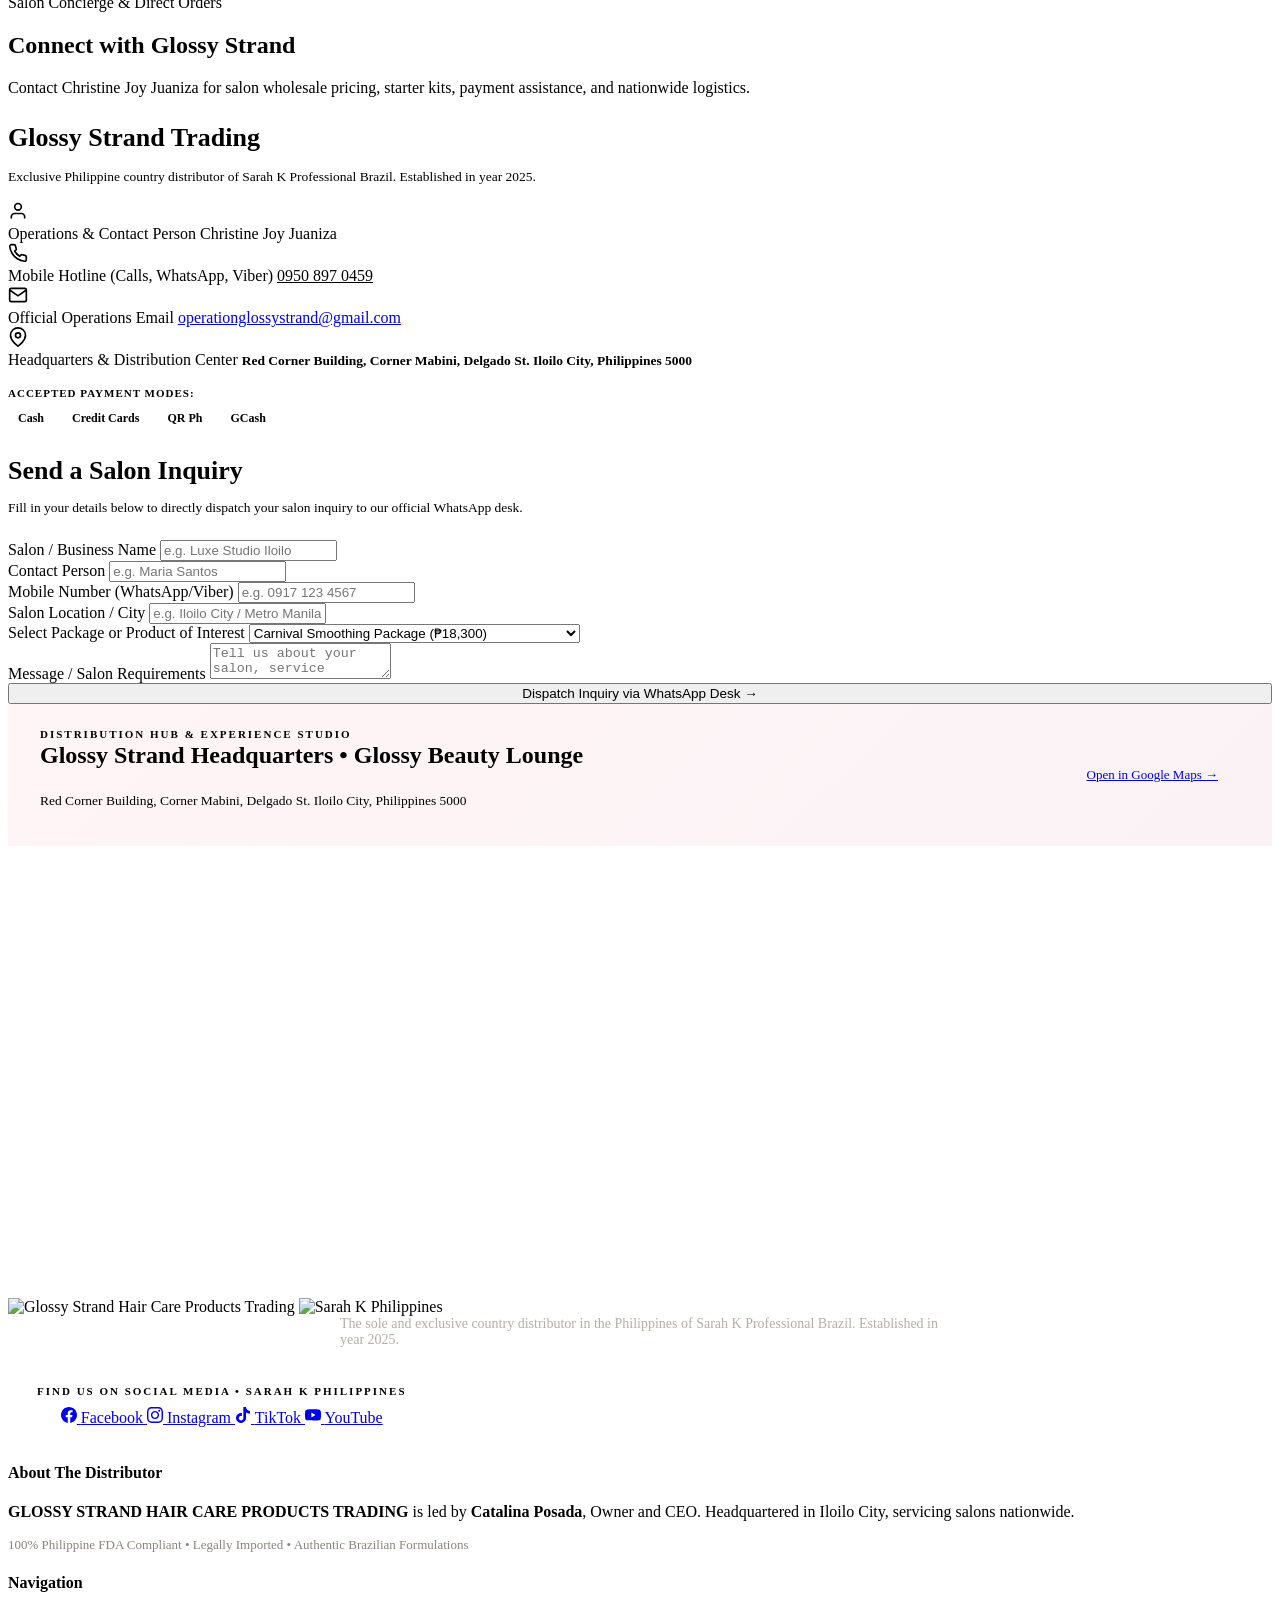
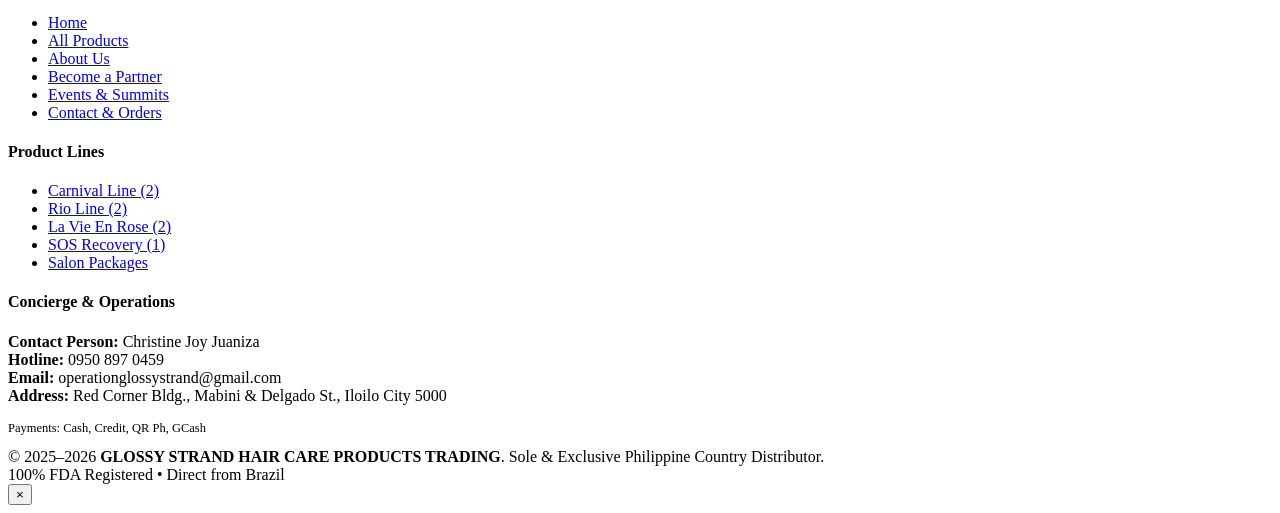
==== commit 7744735c: "feat: popup protocol modals for salon packages, DTI and salon permit partner policy, hands-on person" ====
--- a/assets/index.html
+++ b/assets/index.html
@@ -380,312 +380,190 @@
         </p>
       </div>
 
-      <div class="packages-grid">
-
-        <!-- Package 1: Carnival -->
-        <div class="luxury-pkg-card">
-          <span class="pkg-target-badge">FOR RESISTANT &amp; WAVY HAIR</span>
-          <h3 class="pkg-title">Carnival Smoothing Package</h3>
-          <p class="pkg-summary">Comprehensive backbar nanoplastia kit for virgin, coarse, curly, and resistant frizzy hair textures.</p>
-
-          <div class="pkg-price-banner">
-            <div class="pkg-price-amount"><span>₱</span>18,300</div>
-            <div class="pkg-price-caption">4-Item Professional Bundle</div>
-          </div>
-
-          <div class="pkg-includes-heading">Package Inclusions:</div>
-          <ul class="pkg-items-list">
-            <li class="pkg-item">
-              <svg width="18" height="18" viewBox="0 0 24 24" fill="none" stroke="currentColor" stroke-width="2.5"><polyline points="20 6 9 17 4 12"></polyline></svg>
-              <span><strong>Carnival Clarifying Shampoo</strong> (1000ml) — ₱3,600 SRP</span>
-            </li>
-            <li class="pkg-item">
-              <svg width="18" height="18" viewBox="0 0 24 24" fill="none" stroke="currentColor" stroke-width="2.5"><polyline points="20 6 9 17 4 12"></polyline></svg>
-              <span><strong>Carnival Brazilian Protein</strong> (1000ml) — ₱9,000 SRP</span>
-            </li>
-            <li class="pkg-item">
-              <svg width="18" height="18" viewBox="0 0 24 24" fill="none" stroke="currentColor" stroke-width="2.5"><polyline points="20 6 9 17 4 12"></polyline></svg>
-              <span><strong>Rio Blond Neutralizer</strong> (500ml) — ₱3,600 SRP</span>
-            </li>
-            <li class="pkg-item">
-              <svg width="18" height="18" viewBox="0 0 24 24" fill="none" stroke="currentColor" stroke-width="2.5"><polyline points="20 6 9 17 4 12"></polyline></svg>
-              <span><strong>La Vie En Rose Serum</strong> (60ml) — ₱2,100 SRP</span>
-            </li>
-          </ul>
-
-          <!-- Step-by-Step Application Protocol (Word by Word) -->
-          <div style="margin: 20px 0; border: 1px solid var(--baby-pink-border); border-radius: var(--radius-md); background: linear-gradient(180deg, #FFFFFF 0%, #FAF2F5 100%); overflow: hidden;">
-            <div style="padding: 10px 14px; background: var(--baby-pink-soft); border-bottom: 1px solid var(--baby-pink-border); display: flex; align-items: center; justify-content: space-between;">
-              <span style="font-size: 11px; font-weight: 800; letter-spacing: 1.5px; text-transform: uppercase; color: var(--baby-pink-deep);">Step-by-Step Application</span>
-              <span style="font-size: 10.5px; color: var(--color-slate-light); font-weight: 700;">11 Steps</span>
-            </div>
-            <div style="padding: 14px; display: flex; flex-direction: column; gap: 9px; max-height: 280px; overflow-y: auto;">
-              <div style="display: flex; gap: 8px; font-size: 12px; line-height: 1.5;">
-                <span style="font-weight: 800; color: var(--gold-dark); min-width: 18px;">1</span>
-                <div><strong>PERFORM AN ALLERGY TEST</strong><br>Check the client's hair condition and chemical history before starting the treatment.<br>Perform an allergy test to ensure there are no adverse reactions.</div>
-              </div>
-              <div style="display: flex; gap: 8px; font-size: 12px; line-height: 1.5;">
-                <span style="font-weight: 800; color: var(--gold-dark); min-width: 18px;">2</span>
-                <div><strong>CLARIFYING SHAMPOO</strong><br>Wash the hair once with Sarah K Clarifying Shampoo.<br>Rinse thoroughly.</div>
-              </div>
-              <div style="display: flex; gap: 8px; font-size: 12px; line-height: 1.5;">
-                <span style="font-weight: 800; color: var(--gold-dark); min-width: 18px;">3</span>
-                <div><strong>DRY</strong><br>Blow-dry the hair until 100% dry.</div>
-              </div>
-              <div style="display: flex; gap: 8px; font-size: 12px; line-height: 1.5;">
-                <span style="font-weight: 800; color: var(--gold-dark); min-width: 18px;">4</span>
-                <div><strong>SECTION</strong><br>Divide the hair into 4 sections.</div>
-              </div>
-              <div style="display: flex; gap: 8px; font-size: 12px; line-height: 1.5;">
-                <span style="font-weight: 800; color: var(--gold-dark); min-width: 18px;">5</span>
-                <div><strong>APPLY SARAH K CARNIVAL BRAZILIAN PROTEIN</strong><br>Apply the product evenly 0.5 cm away from the scalp.<br>Comb through to distribute the product evenly.</div>
-              </div>
-              <div style="display: flex; gap: 8px; font-size: 12px; line-height: 1.5;">
-                <span style="font-weight: 800; color: var(--gold-dark); min-width: 18px;">6</span>
-                <div><strong>PROCESSING TIME</strong><br>Normal Hair: 60 minutes<br>Kinky/Very Curly Hair: 90 minutes</div>
-              </div>
-              <div style="display: flex; gap: 8px; font-size: 12px; line-height: 1.5;">
-                <span style="font-weight: 800; color: var(--gold-dark); min-width: 18px;">7</span>
-                <div><strong>RINSE</strong><br>Rinse the hair, remove 30% of the products leave 70%.</div>
-              </div>
-              <div style="display: flex; gap: 8px; font-size: 12px; line-height: 1.5;">
-                <span style="font-weight: 800; color: var(--gold-dark); min-width: 18px;">8</span>
-                <div><strong>BLOW-DRY</strong><br>Blow-dry the hair until 100% dry.<br>Apply La Vie en Rose Serum as a heat protectant before ironing the hair.</div>
-              </div>
-              <div style="display: flex; gap: 8px; font-size: 12px; line-height: 1.5;">
-                <span style="font-weight: 800; color: var(--gold-dark); min-width: 18px;">9</span>
-                <div><strong>FLAT IRON</strong><br>Use paper thin sections.<br>Normal Hair: 220°C (15–20 passes)<br>Virgin/Kinky Hair: 220–240°C (15–20 passes)<br>After iron cool down the hair.</div>
-              </div>
-              <div style="display: flex; gap: 8px; font-size: 12px; line-height: 1.5;">
-                <span style="font-weight: 800; color: var(--gold-dark); min-width: 18px;">10</span>
-                <div><strong>WASH AND APPLY SARAH K RIO NEUTRALIZER</strong><br>Wash the hair thoroughly with clean water.<br>Apply Sarah K Rio Neutralizer evenly throughout the hair.<br>Massage gently for 5–10 minutes.<br>Rinse thoroughly with clean water.</div>
-              </div>
-              <div style="display: flex; gap: 8px; font-size: 12px; line-height: 1.5;">
-                <span style="font-weight: 800; color: var(--gold-dark); min-width: 18px;">11</span>
-                <div><strong>FINISH</strong><br>Blow-dry and style the hair using a paddle brush for a smooth, polished finish.<br>Use La Vie en Rose Serum as the final touch to smooth and add shine to the hair.</div>
-              </div>
-            </div>
-          </div>
-
-          <a href="https://wa.me/639508970459?text=Hello%20Glossy%20Strand!%20I%20would%20like%20to%20order%20the%20Carnival%20Package%20(₱18,300)%20for%20my%20salon." target="_blank" class="cta-gold" style="width: 100%;">
-            Order Package (₱18,300)
-          </a>
-        </div>
-
-        <!-- Package 2: Rio Standard (Featured) -->
-        <div class="luxury-pkg-card featured">
-          <div class="pkg-ribbon">POPULAR CHOICE</div>
-          <span class="pkg-target-badge">FOR SLIGHTLY DAMAGED &amp; BLONDE HAIR</span>
-          <h3 class="pkg-title">Rio Restoration Package</h3>
-          <p class="pkg-summary">Engineered for color-treated, bleached, highlighted, and sensitized hair requiring anti-yellow toning.</p>
-
-          <div class="pkg-price-banner">
-            <div class="pkg-price-amount"><span>₱</span>24,300</div>
-            <div class="pkg-price-caption">5-Item Complete Protocol Bundle</div>
-          </div>
-
-          <div class="pkg-includes-heading">Package Inclusions:</div>
-          <ul class="pkg-items-list">
-            <li class="pkg-item">
-              <svg width="18" height="18" viewBox="0 0 24 24" fill="none" stroke="currentColor" stroke-width="2.5"><polyline points="20 6 9 17 4 12"></polyline></svg>
-              <span><strong>Carnival Clarifying Shampoo</strong> (1000ml) — ₱3,600 SRP</span>
-            </li>
-            <li class="pkg-item">
-              <svg width="18" height="18" viewBox="0 0 24 24" fill="none" stroke="currentColor" stroke-width="2.5"><polyline points="20 6 9 17 4 12"></polyline></svg>
-              <span><strong>Rio Brazilian Protein</strong> (1000ml) — ₱9,000 SRP</span>
-            </li>
-            <li class="pkg-item">
-              <svg width="18" height="18" viewBox="0 0 24 24" fill="none" stroke="currentColor" stroke-width="2.5"><polyline points="20 6 9 17 4 12"></polyline></svg>
-              <span><strong>Rio Blond Neutralizer</strong> (500ml) — ₱3,600 SRP</span>
-            </li>
-            <li class="pkg-item">
-              <svg width="18" height="18" viewBox="0 0 24 24" fill="none" stroke="currentColor" stroke-width="2.5"><polyline points="20 6 9 17 4 12"></polyline></svg>
-              <span><strong>SOS Recovery Treatment</strong> (1000ml) — ₱6,000 SRP</span>
-            </li>
-            <li class="pkg-item">
-              <svg width="18" height="18" viewBox="0 0 24 24" fill="none" stroke="currentColor" stroke-width="2.5"><polyline points="20 6 9 17 4 12"></polyline></svg>
-              <span><strong>La Vie En Rose Serum</strong> (60ml) — ₱2,100 SRP</span>
-            </li>
-          </ul>
-
-          <!-- Step-by-Step Application Protocol (Word by Word) -->
-          <div style="margin: 20px 0; border: 1px solid var(--baby-pink-border); border-radius: var(--radius-md); background: linear-gradient(180deg, #FFFFFF 0%, #FAF2F5 100%); overflow: hidden;">
-            <div style="padding: 10px 14px; background: var(--baby-pink-soft); border-bottom: 1px solid var(--baby-pink-border); display: flex; align-items: center; justify-content: space-between;">
-              <span style="font-size: 11px; font-weight: 800; letter-spacing: 1.5px; text-transform: uppercase; color: var(--baby-pink-deep);">Step-by-Step Application</span>
-              <span style="font-size: 10.5px; color: var(--color-slate-light); font-weight: 700;">13 Steps</span>
-            </div>
-            <div style="padding: 14px; display: flex; flex-direction: column; gap: 9px; max-height: 280px; overflow-y: auto;">
-              <div style="display: flex; gap: 8px; font-size: 12px; line-height: 1.5;">
-                <span style="font-weight: 800; color: var(--gold-dark); min-width: 18px;">1</span>
-                <div><strong>HAIR ASSESSMENT</strong><br>Analyze the client's hair condition, texture, and chemical history.<br>Perform a strand test if necessary.</div>
-              </div>
-              <div style="display: flex; gap: 8px; font-size: 12px; line-height: 1.5;">
-                <span style="font-weight: 800; color: var(--gold-dark); min-width: 18px;">2</span>
-                <div><strong>SHAMPOO</strong><br>Wash the hair once using Sarah K Clarifying Shampoo.<br>Rinse thoroughly.</div>
-              </div>
-              <div style="display: flex; gap: 8px; font-size: 12px; line-height: 1.5;">
-                <span style="font-weight: 800; color: var(--gold-dark); min-width: 18px;">3</span>
-                <div><strong>SOS RECOVERY TREATMENT</strong><br>Apply Sarah K SOS Recovery evenly from mid-length to ends.<br>Leave on for 20–25 minutes.<br>Rinse thoroughly.</div>
-              </div>
-              <div style="display: flex; gap: 8px; font-size: 12px; line-height: 1.5;">
-                <span style="font-weight: 800; color: var(--gold-dark); min-width: 18px;">4</span>
-                <div><strong>BLOW DRY</strong><br>Blow-dry the hair 100% dry.</div>
-              </div>
-              <div style="display: flex; gap: 8px; font-size: 12px; line-height: 1.5;">
-                <span style="font-weight: 800; color: var(--gold-dark); min-width: 18px;">5</span>
-                <div><strong>SECTION THE HAIR</strong><br>Divide the hair into 4–6 manageable sections.</div>
-              </div>
-              <div style="display: flex; gap: 8px; font-size: 12px; line-height: 1.5;">
-                <span style="font-weight: 800; color: var(--gold-dark); min-width: 18px;">6</span>
-                <div><strong>APPLY RIO BRAZILIAN PROTEIN</strong><br>Apply Sarah K Rio Brazilian Protein evenly, leaving approximately 0.5 cm away from the scalp.<br>Comb through to ensure even distribution.</div>
-              </div>
-              <div style="display: flex; gap: 8px; font-size: 12px; line-height: 1.5;">
-                <span style="font-weight: 800; color: var(--gold-dark); min-width: 18px;">7</span>
-                <div><strong>PROCESSING TIME</strong><br>Leave the product on for 60 minutes.</div>
-              </div>
-              <div style="display: flex; gap: 8px; font-size: 12px; line-height: 1.5;">
-                <span style="font-weight: 800; color: var(--gold-dark); min-width: 18px;">8</span>
-                <div><strong>RINSE</strong><br>Rinse the hair, remove 30% of the products leave 70%.</div>
-              </div>
-              <div style="display: flex; gap: 8px; font-size: 12px; line-height: 1.5;">
-                <span style="font-weight: 800; color: var(--gold-dark); min-width: 18px;">9</span>
-                <div><strong>BLOW DRY</strong><br>Blow-dry the hair 100% dry using a paddle brush.<br>Apply La Vie en Rose Serum as a heat protectant before ironing the hair.</div>
-              </div>
-              <div style="display: flex; gap: 8px; font-size: 12px; line-height: 1.5;">
-                <span style="font-weight: 800; color: var(--gold-dark); min-width: 18px;">10</span>
-                <div><strong>FLAT IRON</strong><br>Flat iron at 180°C, using 10–15 passes per thin section.</div>
-              </div>
-              <div style="display: flex; gap: 8px; font-size: 12px; line-height: 1.5;">
-                <span style="font-weight: 800; color: var(--gold-dark); min-width: 18px;">11</span>
-                <div><strong>COOL DOWN</strong><br>Allow the hair to cool completely.</div>
-              </div>
-              <div style="display: flex; gap: 8px; font-size: 12px; line-height: 1.5;">
-                <span style="font-weight: 800; color: var(--gold-dark); min-width: 18px;">12</span>
-                <div><strong>NEUTRALIZE</strong><br>Rinse the hair thoroughly with clean water.<br>Apply Sarah K Rio Neutralizer evenly throughout the hair.<br>Leave on for 5–15 minutes.<br>Rinse thoroughly with 100% clean water.</div>
-              </div>
-              <div style="display: flex; gap: 8px; font-size: 12px; line-height: 1.5;">
-                <span style="font-weight: 800; color: var(--gold-dark); min-width: 18px;">13</span>
-                <div><strong>FINAL BLOW DRY</strong><br>Blow-dry and style the hair using a paddle brush for a smooth, polished finish.<br>Use La Vie en Rose Serum as the final touch to smooth and add shine to the hair.</div>
-              </div>
-            </div>
-          </div>
-
-          <a href="https://wa.me/639508970459?text=Hello%20Glossy%20Strand!%20I%20would%20like%20to%20order%20the%20Rio%20Package%20for%20Slightly%20Damaged%20Hair%20(₱24,300)%20for%20my%20salon." target="_blank" class="cta-gold" style="width: 100%;">
-            Order Package (₱24,300)
-          </a>
-        </div>
-
-        <!-- Package 3: Rio Extreme -->
-        <div class="luxury-pkg-card">
-          <span class="pkg-target-badge">FOR EXTREMELY DAMAGED HAIR</span>
-          <h3 class="pkg-title">Rio Extreme Rescue Package</h3>
-          <p class="pkg-summary">The ultimate salon emergency kit for rubbery, chemically degraded, and extremely porous blonde hair.</p>
-
-          <div class="pkg-price-banner">
-            <div class="pkg-price-amount"><span>₱</span>25,800</div>
-            <div class="pkg-price-caption">6-Item Flagship Master Kit</div>
-          </div>
-
-          <div class="pkg-includes-heading">Package Inclusions:</div>
-          <ul class="pkg-items-list">
-            <li class="pkg-item">
-              <svg width="18" height="18" viewBox="0 0 24 24" fill="none" stroke="currentColor" stroke-width="2.5"><polyline points="20 6 9 17 4 12"></polyline></svg>
-              <span><strong>Carnival Clarifying Shampoo</strong> (1000ml) — ₱3,600 SRP</span>
-            </li>
-            <li class="pkg-item">
-              <svg width="18" height="18" viewBox="0 0 24 24" fill="none" stroke="currentColor" stroke-width="2.5"><polyline points="20 6 9 17 4 12"></polyline></svg>
-              <span><strong>Rio Brazilian Protein</strong> (1000ml) — ₱9,000 SRP</span>
-            </li>
-            <li class="pkg-item">
-              <svg width="18" height="18" viewBox="0 0 24 24" fill="none" stroke="currentColor" stroke-width="2.5"><polyline points="20 6 9 17 4 12"></polyline></svg>
-              <span><strong>Rio Blond Neutralizer</strong> (500ml) — ₱3,600 SRP</span>
-            </li>
-            <li class="pkg-item">
-              <svg width="18" height="18" viewBox="0 0 24 24" fill="none" stroke="currentColor" stroke-width="2.5"><polyline points="20 6 9 17 4 12"></polyline></svg>
-              <span><strong>SOS Recovery Treatment</strong> (1000ml) — ₱6,000 SRP</span>
-            </li>
-            <li class="pkg-item">
-              <svg width="18" height="18" viewBox="0 0 24 24" fill="none" stroke="currentColor" stroke-width="2.5"><polyline points="20 6 9 17 4 12"></polyline></svg>
-              <span><strong>La Vie En Rose Serum</strong> (60ml) — ₱2,100 SRP</span>
-            </li>
-            <li class="pkg-item">
-              <svg width="18" height="18" viewBox="0 0 24 24" fill="none" stroke="currentColor" stroke-width="2.5"><polyline points="20 6 9 17 4 12"></polyline></svg>
-              <span><strong>La Vie En Rose Ampoule</strong> (15ml) — ₱1,500 SRP</span>
-            </li>
-          </ul>
-
-          <!-- Step-by-Step Application Protocol (Word by Word) -->
-          <div style="margin: 20px 0; border: 1px solid var(--baby-pink-border); border-radius: var(--radius-md); background: linear-gradient(180deg, #FFFFFF 0%, #FAF2F5 100%); overflow: hidden;">
-            <div style="padding: 10px 14px; background: var(--baby-pink-soft); border-bottom: 1px solid var(--baby-pink-border); display: flex; align-items: center; justify-content: space-between;">
-              <span style="font-size: 11px; font-weight: 800; letter-spacing: 1.5px; text-transform: uppercase; color: var(--baby-pink-deep);">Step-by-Step Application</span>
-              <span style="font-size: 10.5px; color: var(--color-slate-light); font-weight: 700;">14 Steps</span>
-            </div>
-            <div style="padding: 14px; display: flex; flex-direction: column; gap: 9px; max-height: 280px; overflow-y: auto;">
-              <div style="display: flex; gap: 8px; font-size: 12px; line-height: 1.5;">
-                <span style="font-weight: 800; color: var(--gold-dark); min-width: 18px;">1</span>
-                <div><strong>HAIR ASSESSMENT</strong><br>Analyze the client's hair condition, texture, and chemical history.<br>Perform a strand test if necessary.</div>
-              </div>
-              <div style="display: flex; gap: 8px; font-size: 12px; line-height: 1.5;">
-                <span style="font-weight: 800; color: var(--gold-dark); min-width: 18px;">2</span>
-                <div><strong>SHAMPOO</strong><br>Wash the hair once using Sarah K Clarifying Shampoo.<br>Rinse thoroughly.</div>
-              </div>
-              <div style="display: flex; gap: 8px; font-size: 12px; line-height: 1.5;">
-                <span style="font-weight: 800; color: var(--gold-dark); min-width: 18px;">3</span>
-                <div><strong>SOS RECOVERY TREATMENT</strong><br>Apply Sarah K SOS Recovery evenly from mid-length to ends.<br>Leave on for 30 minutes.</div>
-              </div>
-              <div style="display: flex; gap: 8px; font-size: 12px; line-height: 1.5;">
-                <span style="font-weight: 800; color: var(--gold-dark); min-width: 18px;">4</span>
-                <div><strong>RINSE</strong><br>Rinse the hair thoroughly with 100% clean water.</div>
-              </div>
-              <div style="display: flex; gap: 8px; font-size: 12px; line-height: 1.5;">
-                <span style="font-weight: 800; color: var(--gold-dark); min-width: 18px;">5</span>
-                <div><strong>BLOW DRY</strong><br>Blow-dry the hair 100% dry.</div>
-              </div>
-              <div style="display: flex; gap: 8px; font-size: 12px; line-height: 1.5;">
-                <span style="font-weight: 800; color: var(--gold-dark); min-width: 18px;">6</span>
-                <div><strong>SECTION THE HAIR</strong><br>Divide the hair into 4–6 manageable sections.</div>
-              </div>
-              <div style="display: flex; gap: 8px; font-size: 12px; line-height: 1.5;">
-                <span style="font-weight: 800; color: var(--gold-dark); min-width: 18px;">7</span>
-                <div><strong>APPLY RIO BRAZILIAN PROTEIN</strong><br>Apply Sarah K Rio Brazilian Protein evenly, leaving approximately 0.5 cm away from the scalp.<br>Comb through to ensure even distribution.</div>
-              </div>
-              <div style="display: flex; gap: 8px; font-size: 12px; line-height: 1.5;">
-                <span style="font-weight: 800; color: var(--gold-dark); min-width: 18px;">8</span>
-                <div><strong>PROCESSING TIME</strong><br>Leave the product on for 60 minutes.</div>
-              </div>
-              <div style="display: flex; gap: 8px; font-size: 12px; line-height: 1.5;">
-                <span style="font-weight: 800; color: var(--gold-dark); min-width: 18px;">9</span>
-                <div><strong>RINSE</strong><br>Rinse the hair, remove 30% of the products leave 70%.</div>
-              </div>
-              <div style="display: flex; gap: 8px; font-size: 12px; line-height: 1.5;">
-                <span style="font-weight: 800; color: var(--gold-dark); min-width: 18px;">10</span>
-                <div><strong>BLOW DRY</strong><br>Blow-dry the hair 100% dry using a paddle brush.<br>Apply La Vie en Rose Serum as a heat protectant before ironing the hair.</div>
-              </div>
-              <div style="display: flex; gap: 8px; font-size: 12px; line-height: 1.5;">
-                <span style="font-weight: 800; color: var(--gold-dark); min-width: 18px;">11</span>
-                <div><strong>FLAT IRON</strong><br>Flat iron at 180°C, using 10–15 passes per thin section.</div>
-              </div>
-              <div style="display: flex; gap: 8px; font-size: 12px; line-height: 1.5;">
-                <span style="font-weight: 800; color: var(--gold-dark); min-width: 18px;">12</span>
-                <div><strong>COOL DOWN</strong><br>Allow the hair to cool completely.</div>
-              </div>
-              <div style="display: flex; gap: 8px; font-size: 12px; line-height: 1.5;">
-                <span style="font-weight: 800; color: var(--gold-dark); min-width: 18px;">13</span>
-                <div><strong>AMPOULE AND RIO NEUTRALIZER</strong><br>Rinse the hair thoroughly with clean water.<br>Apply Ampoule evenly throughout the hair for 15 minutes.<br>Apply Rio Neutralizer and leave it on for 15 minutes.<br>Rinse thoroughly with 100% clean water.</div>
-              </div>
-              <div style="display: flex; gap: 8px; font-size: 12px; line-height: 1.5;">
-                <span style="font-weight: 800; color: var(--gold-dark); min-width: 18px;">14</span>
-                <div><strong>FINAL BLOW DRY</strong><br>Blow-dry and style the hair using a paddle brush for a smooth, polished finish.<br>Use La Vie en Rose Serum as the final touch to smooth and add shine to the hair.</div>
-              </div>
-            </div>
-          </div>
-
-          <a href="https://wa.me/639508970459?text=Hello%20Glossy%20Strand!%20I%20would%20like%20to%20order%20the%20Rio%20Package%20for%20Extremely%20Damaged%20Hair%20(₱25,800)%20for%20my%20salon." target="_blank" class="cta-gold" style="width: 100%;">
-            Order Package (₱25,800)
-          </a>
-        </div>
-
-      </div>
+        <!-- Notice Banner: Strictly Salon Professionals & DTI/Permits Only + Hands-on Personal Demo -->
+        <div style="background: linear-gradient(135deg, rgba(225, 237, 252, 0.9) 0%, rgba(254, 228, 238, 0.9) 50%, rgba(249, 238, 218, 0.75) 100%); border: 1.5px solid var(--baby-pink-border); border-radius: var(--radius-lg); padding: 24px 28px; margin-bottom: 40px; box-shadow: var(--shadow-card);">
+          <div style="display: grid; grid-template-columns: 1fr 1fr; gap: 24px; align-items: center;">
+            <div style="display: flex; gap: 14px; align-items: flex-start;">
+              <span style="font-size: 26px; line-height: 1;">🛡️</span>
+              <div>
+                <span style="font-size: 11px; font-weight: 800; letter-spacing: 1.5px; text-transform: uppercase; color: var(--baby-pink-deep); display: block;">Authorized Salon Protection Policy</span>
+                <strong style="font-family: var(--font-serif); font-size: 20px; color: var(--color-noir); display: block; margin: 3px 0 6px 0;">Strictly for Licensed Professionals &amp; Salons with DTI &amp; Salon Permits</strong>
+                <p style="font-size: 13px; color: var(--color-espresso); line-height: 1.55; margin: 0;">
+                  To protect brand integrity, salon client safety, and salon pricing power, <strong>ONLY salon professionals and registered salons with valid DTI registration and municipal salon permits</strong> can order Sarah K Professional products and become certified salon partners.
+                </p>
+              </div>
+            </div>
+
+            <div style="display: flex; gap: 14px; align-items: flex-start; border-left: 1px dashed var(--baby-pink-border); padding-left: 24px;">
+              <span style="font-size: 26px; line-height: 1;">🎓</span>
+              <div>
+                <span style="font-size: 11px; font-weight: 800; letter-spacing: 1.5px; text-transform: uppercase; color: #059669; display: block;">Direct Master Support</span>
+                <strong style="font-family: var(--font-serif); font-size: 20px; color: var(--color-noir); display: block; margin: 3px 0 6px 0;">Free Hands-On &amp; Personal In-Salon Demo with Every Package</strong>
+                <p style="font-size: 13px; color: var(--color-espresso); line-height: 1.55; margin: 0;">
+                  With <strong>every purchase of any salon package</strong>, our Glossy Strand master educator team provides a <strong>free hands-on, personal live demo and comprehensive technique training</strong> for you and your styling staff at your salon.
+                </p>
+              </div>
+            </div>
+          </div>
+        </div>
+
+        <div class="packages-grid">
+
+          <!-- Package 1: Carnival -->
+          <div class="luxury-pkg-card">
+            <span class="pkg-target-badge">FOR RESISTANT &amp; WAVY HAIR</span>
+            <h3 class="pkg-title">Carnival Smoothing Package</h3>
+            <p class="pkg-summary">Comprehensive backbar nanoplastia kit for virgin, coarse, curly, and resistant frizzy hair textures.</p>
+
+            <div class="pkg-price-banner">
+              <div class="pkg-price-amount"><span>₱</span>18,300</div>
+              <div class="pkg-price-caption">4-Item Professional Bundle</div>
+            </div>
+
+            <div class="pkg-includes-heading">Package Inclusions:</div>
+            <ul class="pkg-items-list">
+              <li class="pkg-item">
+                <svg width="18" height="18" viewBox="0 0 24 24" fill="none" stroke="currentColor" stroke-width="2.5"><polyline points="20 6 9 17 4 12"></polyline></svg>
+                <span><strong>Carnival Clarifying Shampoo</strong> (1000ml) — ₱3,600 SRP</span>
+              </li>
+              <li class="pkg-item">
+                <svg width="18" height="18" viewBox="0 0 24 24" fill="none" stroke="currentColor" stroke-width="2.5"><polyline points="20 6 9 17 4 12"></polyline></svg>
+                <span><strong>Carnival Brazilian Protein</strong> (1000ml) — ₱9,000 SRP</span>
+              </li>
+              <li class="pkg-item">
+                <svg width="18" height="18" viewBox="0 0 24 24" fill="none" stroke="currentColor" stroke-width="2.5"><polyline points="20 6 9 17 4 12"></polyline></svg>
+                <span><strong>Rio Blond Neutralizer</strong> (500ml) — ₱3,600 SRP</span>
+              </li>
+              <li class="pkg-item">
+                <svg width="18" height="18" viewBox="0 0 24 24" fill="none" stroke="currentColor" stroke-width="2.5"><polyline points="20 6 9 17 4 12"></polyline></svg>
+                <span><strong>La Vie En Rose Serum</strong> (60ml) — ₱2,100 SRP</span>
+              </li>
+            </ul>
+
+            <div style="margin-top: auto; padding-top: 14px;">
+              <!-- Interactive Pop-up Protocol Button -->
+              <button class="btn-pkg-protocol" data-package="carnival-pkg">
+                <span>📋 View 11-Step Protocol Specs &raquo;</span>
+              </button>
+
+              <div style="font-size: 11.5px; color: #059669; font-weight: 700; text-align: center; margin-bottom: 10px;">
+                ✓ Includes Free Hands-On Personal Demo
+              </div>
+
+              <a href="https://wa.me/639508970459?text=Hello%20Glossy%20Strand!%20I%20would%20like%20to%20order%20the%20Carnival%20Package%20(₱18,300)%20for%20my%20salon." target="_blank" class="cta-gold" style="width: 100%;">
+                Order Package (₱18,300)
+              </a>
+            </div>
+          </div>
+
+          <!-- Package 2: Rio Standard (Featured) -->
+          <div class="luxury-pkg-card featured">
+            <div class="pkg-ribbon">POPULAR CHOICE</div>
+            <span class="pkg-target-badge">FOR SLIGHTLY DAMAGED &amp; BLONDE HAIR</span>
+            <h3 class="pkg-title">Rio Restoration Package</h3>
+            <p class="pkg-summary">Engineered for color-treated, bleached, highlighted, and sensitized hair requiring anti-yellow toning.</p>
+
+            <div class="pkg-price-banner">
+              <div class="pkg-price-amount"><span>₱</span>24,300</div>
+              <div class="pkg-price-caption">5-Item Complete Protocol Bundle</div>
+            </div>
+
+            <div class="pkg-includes-heading">Package Inclusions:</div>
+            <ul class="pkg-items-list">
+              <li class="pkg-item">
+                <svg width="18" height="18" viewBox="0 0 24 24" fill="none" stroke="currentColor" stroke-width="2.5"><polyline points="20 6 9 17 4 12"></polyline></svg>
+                <span><strong>Carnival Clarifying Shampoo</strong> (1000ml) — ₱3,600 SRP</span>
+              </li>
+              <li class="pkg-item">
+                <svg width="18" height="18" viewBox="0 0 24 24" fill="none" stroke="currentColor" stroke-width="2.5"><polyline points="20 6 9 17 4 12"></polyline></svg>
+                <span><strong>Rio Brazilian Protein</strong> (1000ml) — ₱9,000 SRP</span>
+              </li>
+              <li class="pkg-item">
+                <svg width="18" height="18" viewBox="0 0 24 24" fill="none" stroke="currentColor" stroke-width="2.5"><polyline points="20 6 9 17 4 12"></polyline></svg>
+                <span><strong>Rio Blond Neutralizer</strong> (500ml) — ₱3,600 SRP</span>
+              </li>
+              <li class="pkg-item">
+                <svg width="18" height="18" viewBox="0 0 24 24" fill="none" stroke="currentColor" stroke-width="2.5"><polyline points="20 6 9 17 4 12"></polyline></svg>
+                <span><strong>SOS Recovery Treatment</strong> (1000ml) — ₱6,000 SRP</span>
+              </li>
+              <li class="pkg-item">
+                <svg width="18" height="18" viewBox="0 0 24 24" fill="none" stroke="currentColor" stroke-width="2.5"><polyline points="20 6 9 17 4 12"></polyline></svg>
+                <span><strong>La Vie En Rose Serum</strong> (60ml) — ₱2,100 SRP</span>
+              </li>
+            </ul>
+
+            <div style="margin-top: auto; padding-top: 14px;">
+              <!-- Interactive Pop-up Protocol Button -->
+              <button class="btn-pkg-protocol" data-package="rio-pkg">
+                <span>📋 View 13-Step Protocol Specs &raquo;</span>
+              </button>
+
+              <div style="font-size: 11.5px; color: #059669; font-weight: 700; text-align: center; margin-bottom: 10px;">
+                ✓ Includes Free Hands-On Personal Demo
+              </div>
+
+              <a href="https://wa.me/639508970459?text=Hello%20Glossy%20Strand!%20I%20would%20like%20to%20order%20the%20Rio%20Package%20for%20Slightly%20Damaged%20Hair%20(₱24,300)%20for%20my%20salon." target="_blank" class="cta-gold" style="width: 100%;">
+                Order Package (₱24,300)
+              </a>
+            </div>
+          </div>
+
+          <!-- Package 3: Rio Extreme -->
+          <div class="luxury-pkg-card">
+            <span class="pkg-target-badge">FOR EXTREMELY DAMAGED HAIR</span>
+            <h3 class="pkg-title">Rio Extreme Rescue Package</h3>
+            <p class="pkg-summary">The ultimate salon emergency kit for rubbery, chemically degraded, and extremely porous blonde hair.</p>
+
+            <div class="pkg-price-banner">
+              <div class="pkg-price-amount"><span>₱</span>25,800</div>
+              <div class="pkg-price-caption">6-Item Flagship Master Kit</div>
+            </div>
+
+            <div class="pkg-includes-heading">Package Inclusions:</div>
+            <ul class="pkg-items-list">
+              <li class="pkg-item">
+                <svg width="18" height="18" viewBox="0 0 24 24" fill="none" stroke="currentColor" stroke-width="2.5"><polyline points="20 6 9 17 4 12"></polyline></svg>
+                <span><strong>Carnival Clarifying Shampoo</strong> (1000ml) — ₱3,600 SRP</span>
+              </li>
+              <li class="pkg-item">
+                <svg width="18" height="18" viewBox="0 0 24 24" fill="none" stroke="currentColor" stroke-width="2.5"><polyline points="20 6 9 17 4 12"></polyline></svg>
+                <span><strong>Rio Brazilian Protein</strong> (1000ml) — ₱9,000 SRP</span>
+              </li>
+              <li class="pkg-item">
+                <svg width="18" height="18" viewBox="0 0 24 24" fill="none" stroke="currentColor" stroke-width="2.5"><polyline points="20 6 9 17 4 12"></polyline></svg>
+                <span><strong>Rio Blond Neutralizer</strong> (500ml) — ₱3,600 SRP</span>
+              </li>
+              <li class="pkg-item">
+                <svg width="18" height="18" viewBox="0 0 24 24" fill="none" stroke="currentColor" stroke-width="2.5"><polyline points="20 6 9 17 4 12"></polyline></svg>
+                <span><strong>SOS Recovery Treatment</strong> (1000ml) — ₱6,000 SRP</span>
+              </li>
+              <li class="pkg-item">
+                <svg width="18" height="18" viewBox="0 0 24 24" fill="none" stroke="currentColor" stroke-width="2.5"><polyline points="20 6 9 17 4 12"></polyline></svg>
+                <span><strong>La Vie En Rose Serum</strong> (60ml) — ₱2,100 SRP</span>
+              </li>
+              <li class="pkg-item">
+                <svg width="18" height="18" viewBox="0 0 24 24" fill="none" stroke="currentColor" stroke-width="2.5"><polyline points="20 6 9 17 4 12"></polyline></svg>
+                <span><strong>La Vie En Rose Ampoule</strong> (15ml) — ₱1,500 SRP</span>
+              </li>
+            </ul>
+
+            <div style="margin-top: auto; padding-top: 14px;">
+              <!-- Interactive Pop-up Protocol Button -->
+              <button class="btn-pkg-protocol" data-package="rio-pkg-extreme">
+                <span>📋 View 14-Step Protocol Specs &raquo;</span>
+              </button>
+
+              <div style="font-size: 11.5px; color: #059669; font-weight: 700; text-align: center; margin-bottom: 10px;">
+                ✓ Includes Free Hands-On Personal Demo
+              </div>
+
+              <a href="https://wa.me/639508970459?text=Hello%20Glossy%20Strand!%20I%20would%20like%20to%20order%20the%20Rio%20Package%20for%20Extremely%20Damaged%20Hair%20(₱25,800)%20for%20my%20salon." target="_blank" class="cta-gold" style="width: 100%;">
+                Order Package (₱25,800)
+              </a>
+            </div>
+          </div>
+
+        </div>
     </div>
   </section>
 
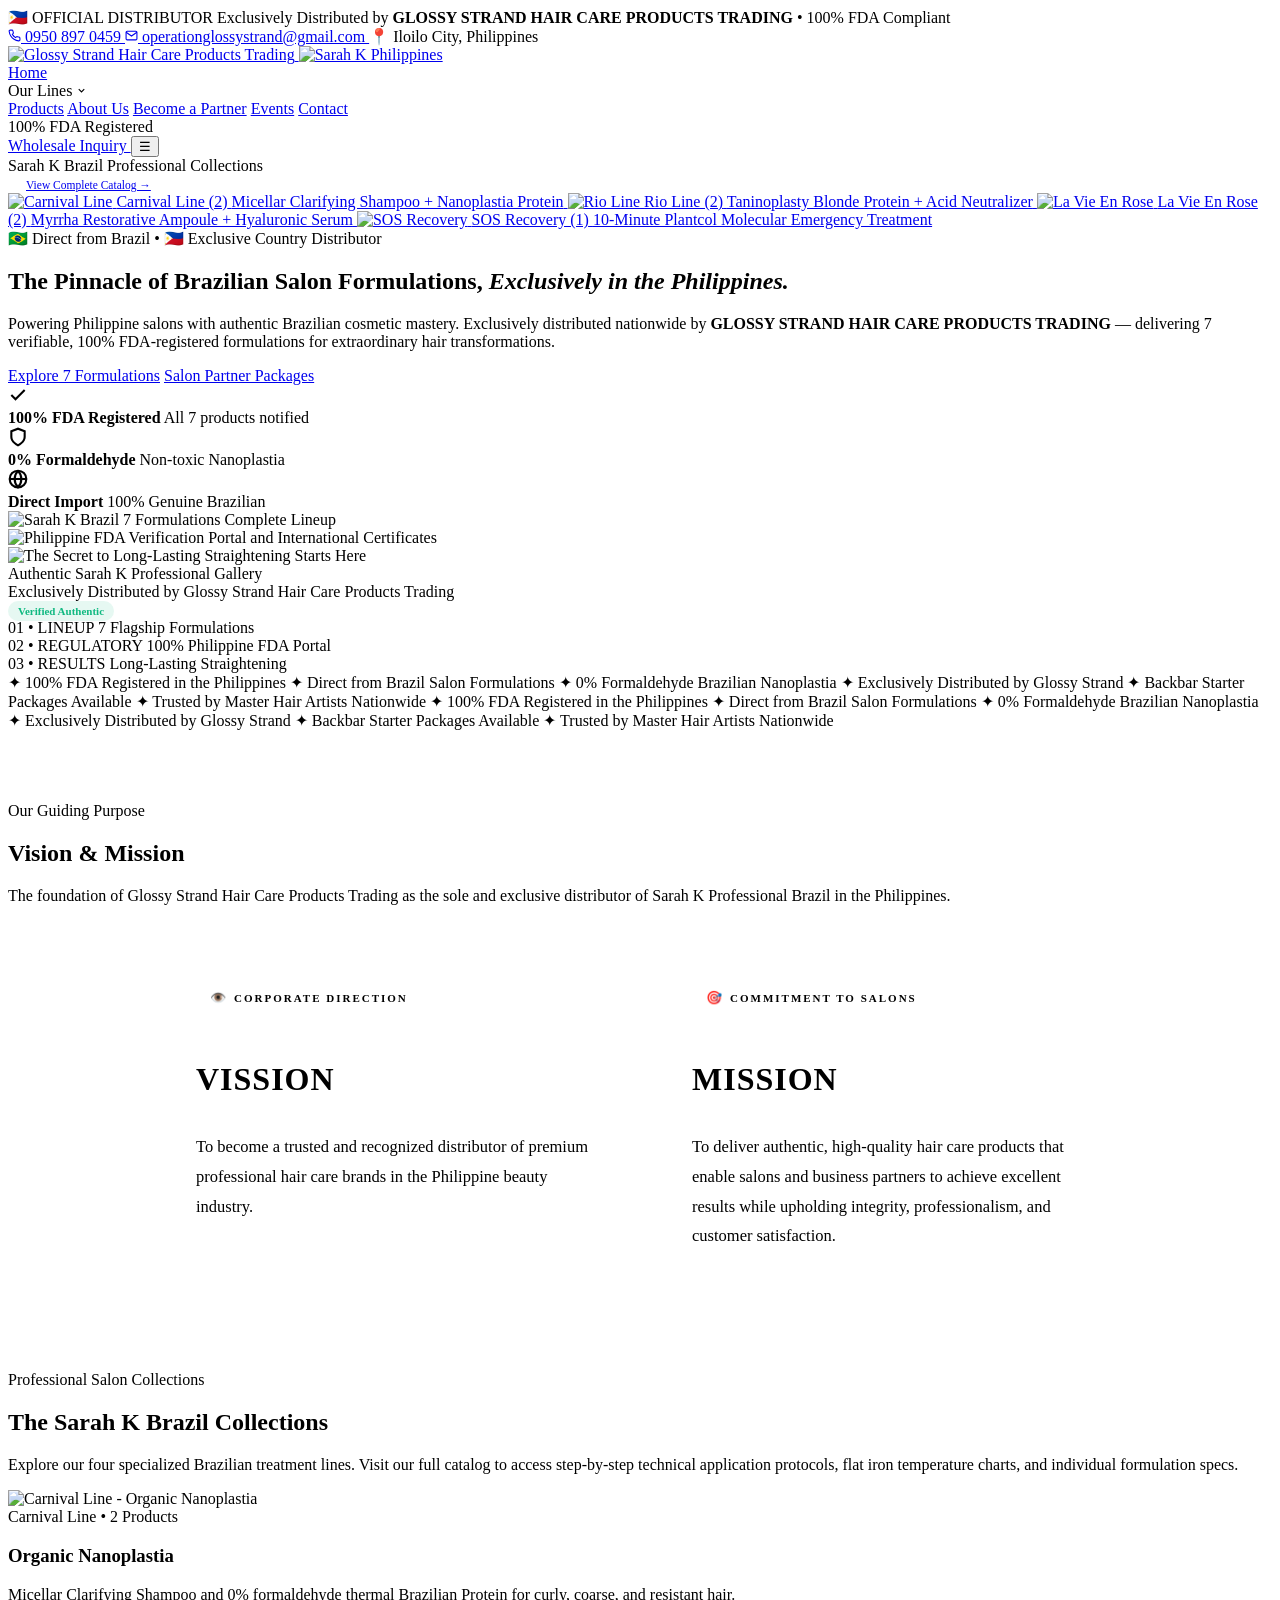
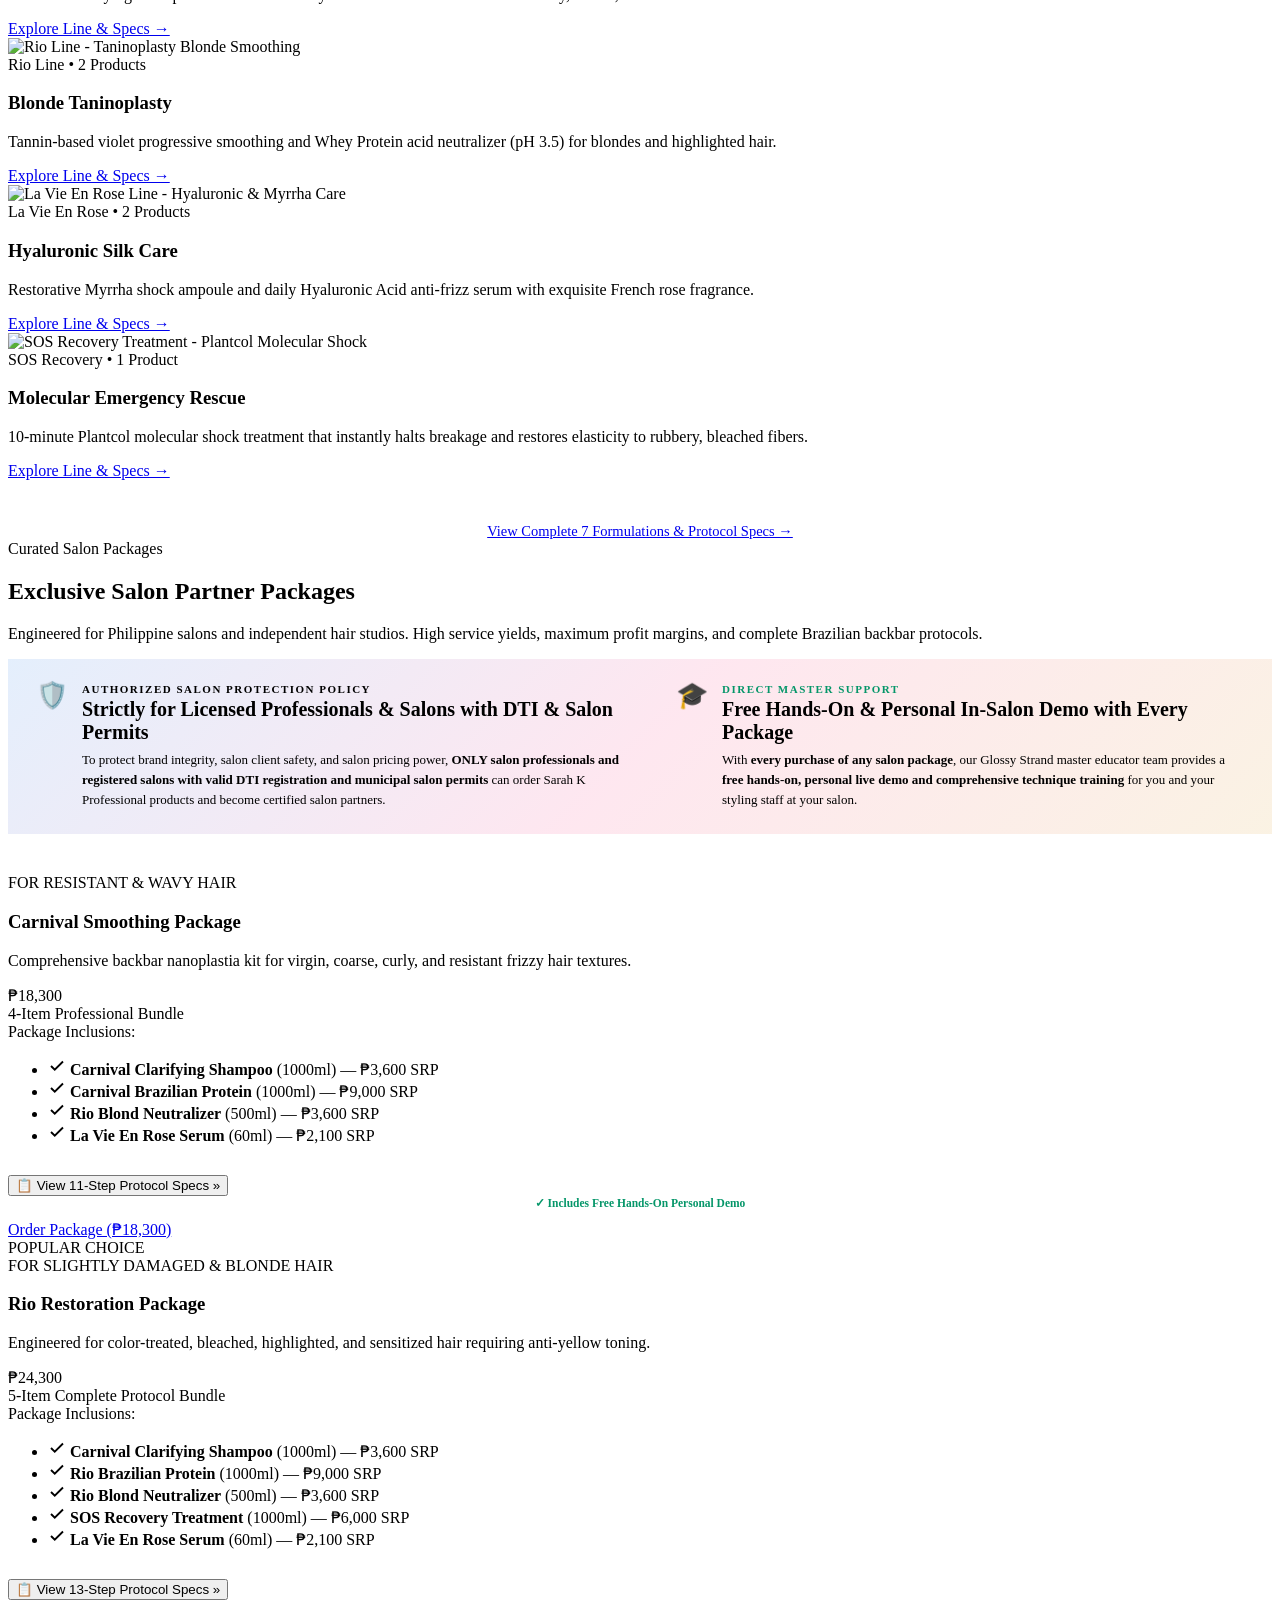
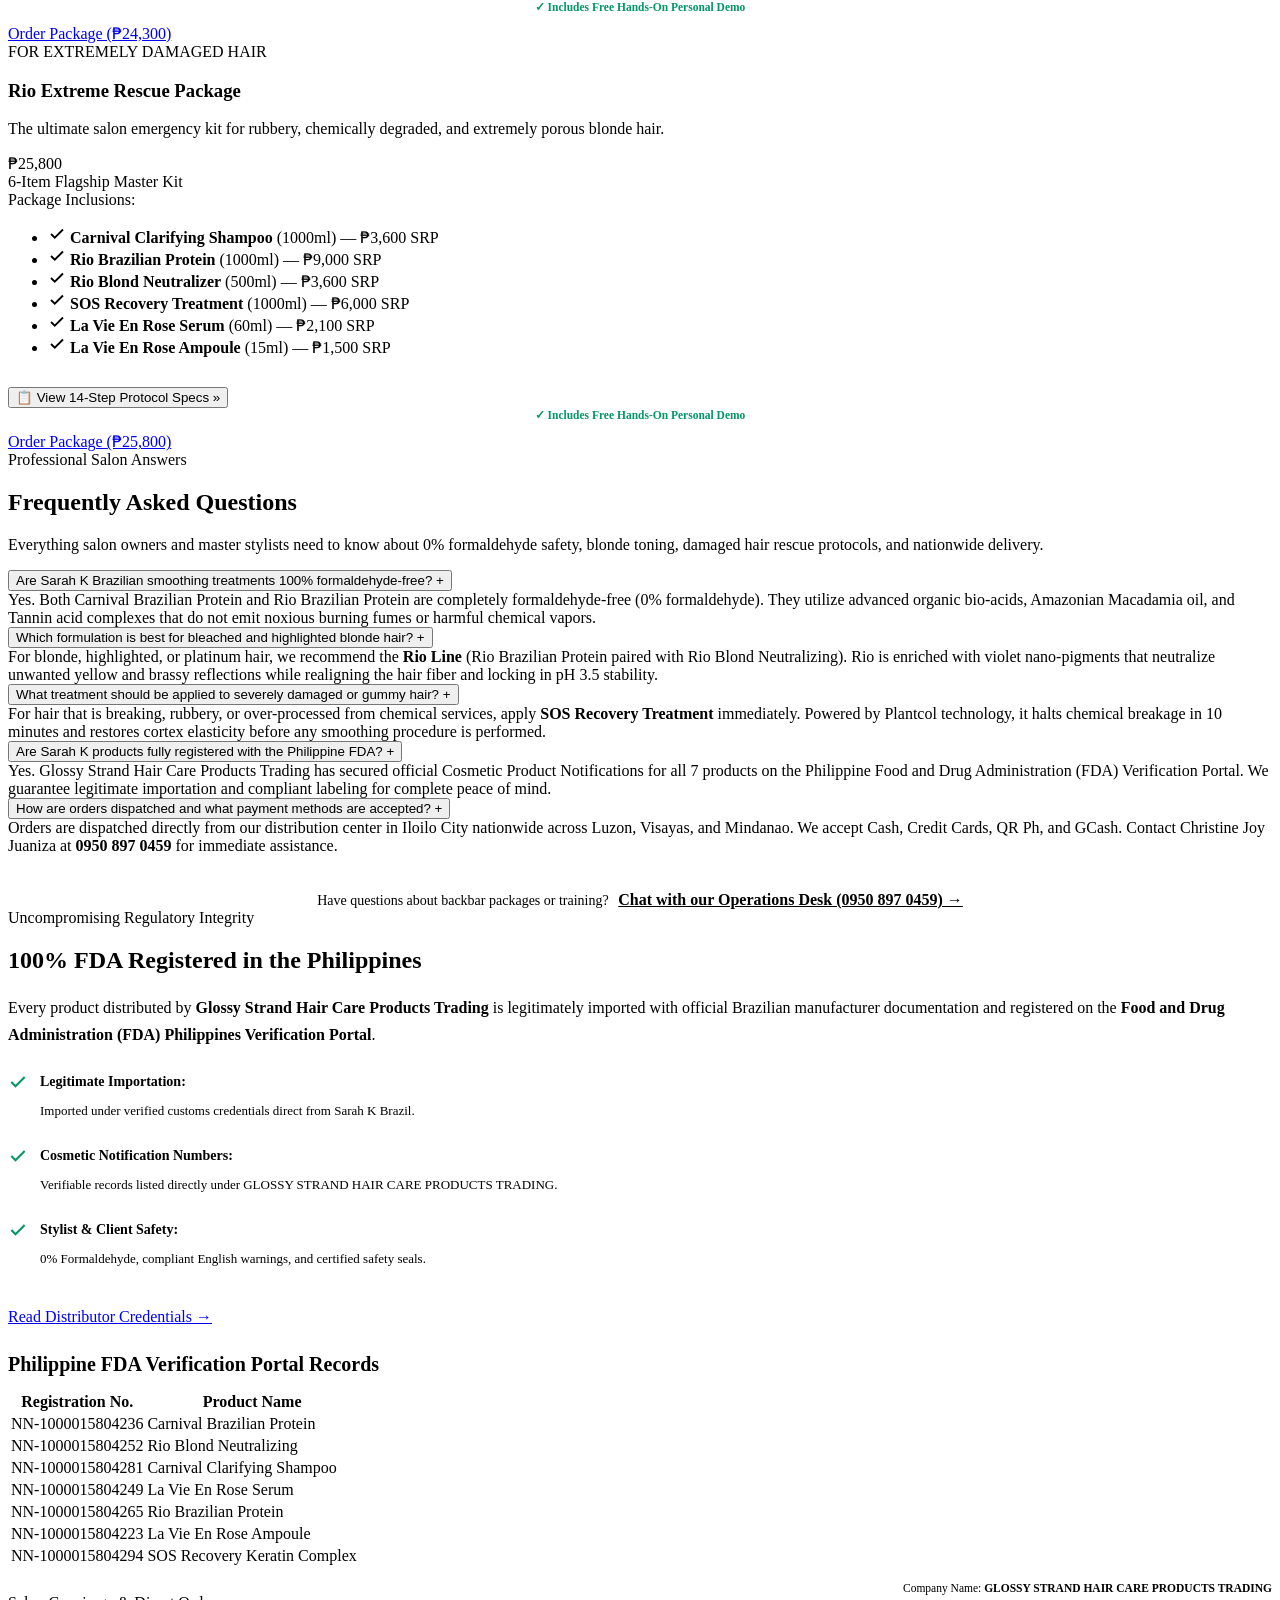
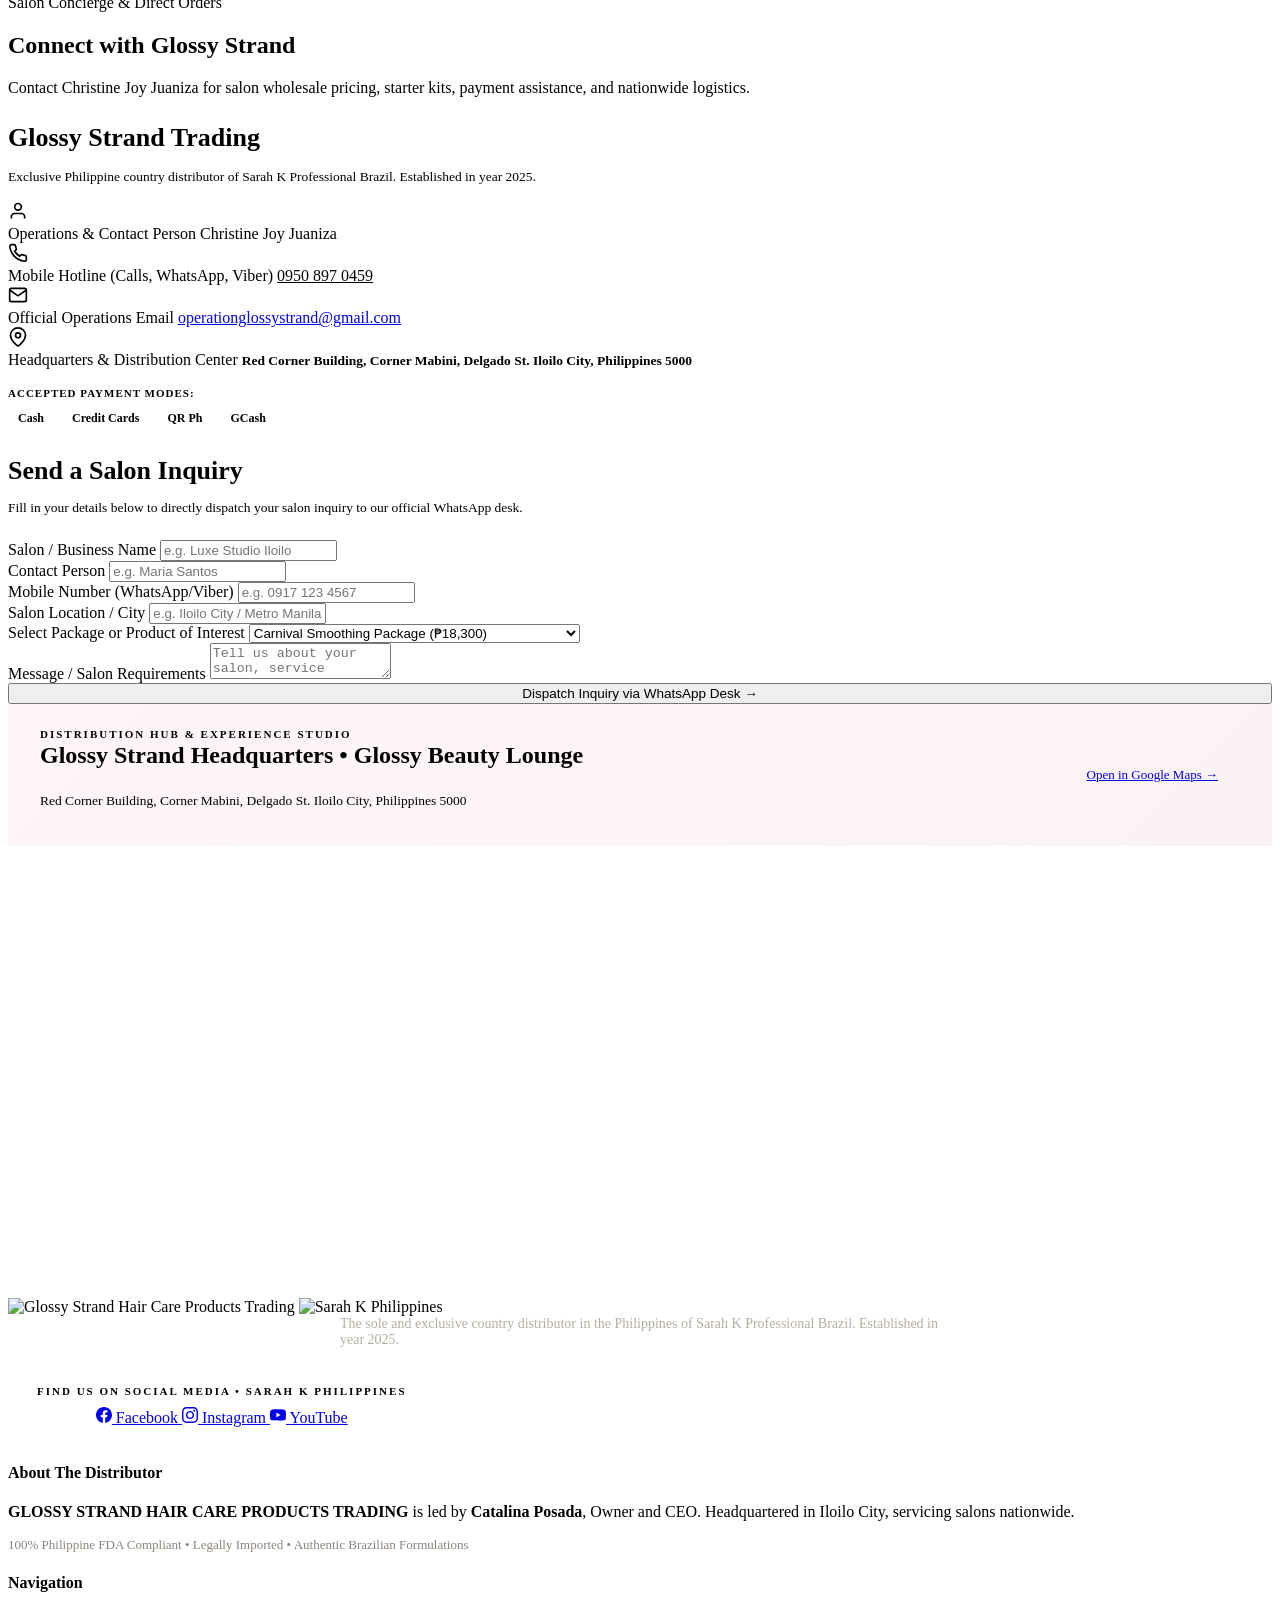
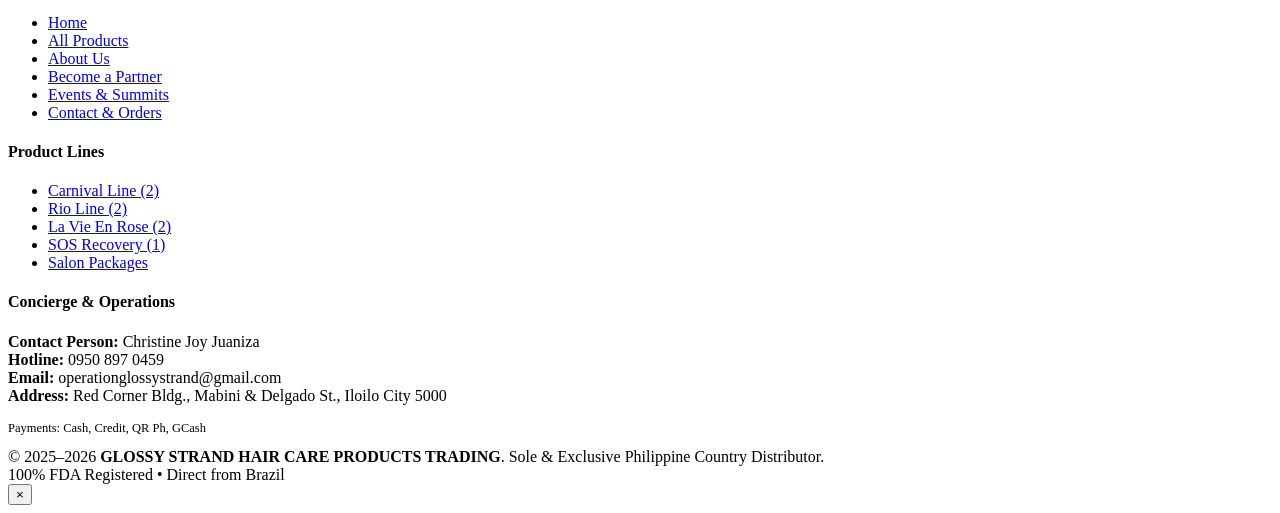
==== commit b75d2526: "fix: correct salon partner name to Juvy's Beauty Salon, update official social media links (FB, IG, " ====
--- a/assets/index.html
+++ b/assets/index.html
@@ -1,4 +1,4 @@
-<!DOCTYPE html>
+﻿<!DOCTYPE html>
 <html lang="en">
 <head>
   <meta charset="UTF-8">
@@ -935,22 +935,17 @@
           </span>
           <div class="footer-social-strip" style="margin-top: 0; justify-content: center;">
             <!-- Facebook -->
-            <a href="https://www.facebook.com" target="_blank" rel="noopener noreferrer" class="social-link-btn" title="Sarah K Philippines on Facebook">
+            <a href="https://www.facebook.com/profile.php?id=61581758398236" target="_blank" rel="noopener noreferrer" class="social-link-btn" title="Sarah K Philippines on Facebook">
               <svg width="16" height="16" viewBox="0 0 24 24" fill="currentColor"><path d="M24 12.073c0-6.627-5.373-12-12-12s-12 5.373-12 12c0 5.99 4.388 10.954 10.125 11.854v-8.385H7.078v-3.47h3.047V9.43c0-3.007 1.792-4.669 4.533-4.669 1.312 0 2.686.235 2.686.235v2.953H15.83c-1.491 0-1.956.925-1.956 1.874v2.25h3.328l-.532 3.47h-2.796v8.385C19.612 23.027 24 18.062 24 12.073z"/></svg>
               <span>Facebook</span>
             </a>
             <!-- Instagram -->
-            <a href="https://www.instagram.com" target="_blank" rel="noopener noreferrer" class="social-link-btn" title="Sarah K Philippines on Instagram">
+            <a href="https://www.instagram.com/sarahkphilippines?fbclid=IwY2xjawU65UVleHRuA2FlbQIxMABwZG9mAWJyaWQRMUJRVFRSWFpac2FPU1BMQlFzcnRjBmFwcF9pZBAyMjIwMzkxNzg4MjAwODkyAAEe5vXtWWcJIgJomjFCrQm7Yb75jj8c9anQjw2ZTh64PU2lzwPxkG2_J0LlUbA_aem_aOhjnL9BiqGngn_8jDa3_Q" target="_blank" rel="noopener noreferrer" class="social-link-btn" title="Sarah K Philippines on Instagram">
               <svg width="16" height="16" viewBox="0 0 24 24" fill="currentColor"><path d="M12 2.163c3.204 0 3.584.012 4.85.07 3.252.148 4.771 1.691 4.919 4.919.058 1.265.069 1.645.069 4.849 0 3.205-.012 3.584-.069 4.849-.149 3.225-1.664 4.771-4.919 4.919-1.266.058-1.644.07-4.85.07-3.204 0-3.584-.012-4.849-.07-3.26-.149-4.771-1.699-4.919-4.92-.058-1.265-.07-1.644-.07-4.849 0-3.204.013-3.583.07-4.849.149-3.227 1.664-4.771 4.919-4.919 1.266-.057 1.645-.069 4.849-.069zm0-2.163c-3.259 0-3.667.014-4.947.072-4.358.2-6.78 2.618-6.98 6.98-.059 1.281-.073 1.689-.073 4.948 0 3.259.014 3.668.072 4.948.2 4.358 2.618 6.78 6.98 6.98 1.281.058 1.689.072 4.948.072 3.259 0 3.668-.014 4.948-.072 4.354-.2 6.782-2.618 6.979-6.98.059-1.28.073-1.689.073-4.948 0-3.259-.014-3.667-.072-4.947-.196-4.354-2.617-6.78-6.979-6.98-1.281-.059-1.69-.073-4.949-.073zm0 5.838c-3.403 0-6.162 2.759-6.162 6.162s2.759 6.163 6.162 6.163 6.162-2.759 6.162-6.163c0-3.403-2.759-6.162-6.162-6.162zm0 10.162c-2.209 0-4-1.79-4-4 0-2.209 1.791-4 4-4s4 1.791 4 4c0 2.21-1.791 4-4 4zm6.406-11.845c-.796 0-1.441.645-1.441 1.44s.645 1.44 1.441 1.44c.795 0 1.439-.645 1.439-1.44s-.644-1.44-1.439-1.44z"/></svg>
               <span>Instagram</span>
             </a>
-            <!-- TikTok -->
-            <a href="https://www.tiktok.com" target="_blank" rel="noopener noreferrer" class="social-link-btn" title="Sarah K Philippines on TikTok">
-              <svg width="16" height="16" viewBox="0 0 24 24" fill="currentColor"><path d="M12.525.02c1.31-.02 2.61-.01 3.91-.02.08 1.53.63 3.09 1.75 4.17 1.12 1.11 2.7 1.62 4.24 1.79v4.03c-1.44-.05-2.89-.35-4.2-.97-.57-.26-1.1-.59-1.62-.93-.01 2.92.01 5.84-.02 8.75-.08 1.4-.54 2.79-1.35 3.94-1.31 1.92-3.58 3.17-5.91 3.21-1.43.08-2.86-.31-4.08-1.03-2.02-1.19-3.44-3.37-3.65-5.71-.02-.5-.03-1-.01-1.49.18-1.9 1.12-3.72 2.58-4.96 1.66-1.44 3.98-2.13 6.15-1.72.02 1.48-.04 2.96-.04 4.44-.99-.32-2.15-.23-3.02.37-.63.41-1.11 1.04-1.36 1.75-.21.51-.24 1.07-.14 1.61.24 1.64 1.82 3.02 3.5 2.87 1.12-.01 2.19-.66 2.77-1.61.19-.33.4-.67.41-1.06.1-1.79.06-3.57.07-5.36.01-4.03-.01-8.05.02-12.07z"/></svg>
-              <span>TikTok</span>
-            </a>
             <!-- YouTube -->
-            <a href="https://www.youtube.com" target="_blank" rel="noopener noreferrer" class="social-link-btn" title="Sarah K Philippines on YouTube">
+            <a href="https://www.youtube.com/@SarahKPhilippines" target="_blank" rel="noopener noreferrer" class="social-link-btn" title="Sarah K Philippines on YouTube">
               <svg width="16" height="16" viewBox="0 0 24 24" fill="currentColor"><path d="M23.498 6.186a3.016 3.016 0 0 0-2.122-2.136C19.505 3.545 12 3.545 12 3.545s-7.505 0-9.377.505A3.017 3.017 0 0 0 .502 6.186C0 8.07 0 12 0 12s0 3.93.502 5.814a3.016 3.016 0 0 0 2.122 2.136c1.871.505 9.376.505 9.376.505s7.505 0 9.377-.505a3.015 3.015 0 0 0 2.122-2.136C24 15.93 24 12 24 12s0-3.93-.502-5.814zM9.545 15.568V8.432L15.818 12l-6.273 3.568z"/></svg>
               <span>YouTube</span>
             </a>
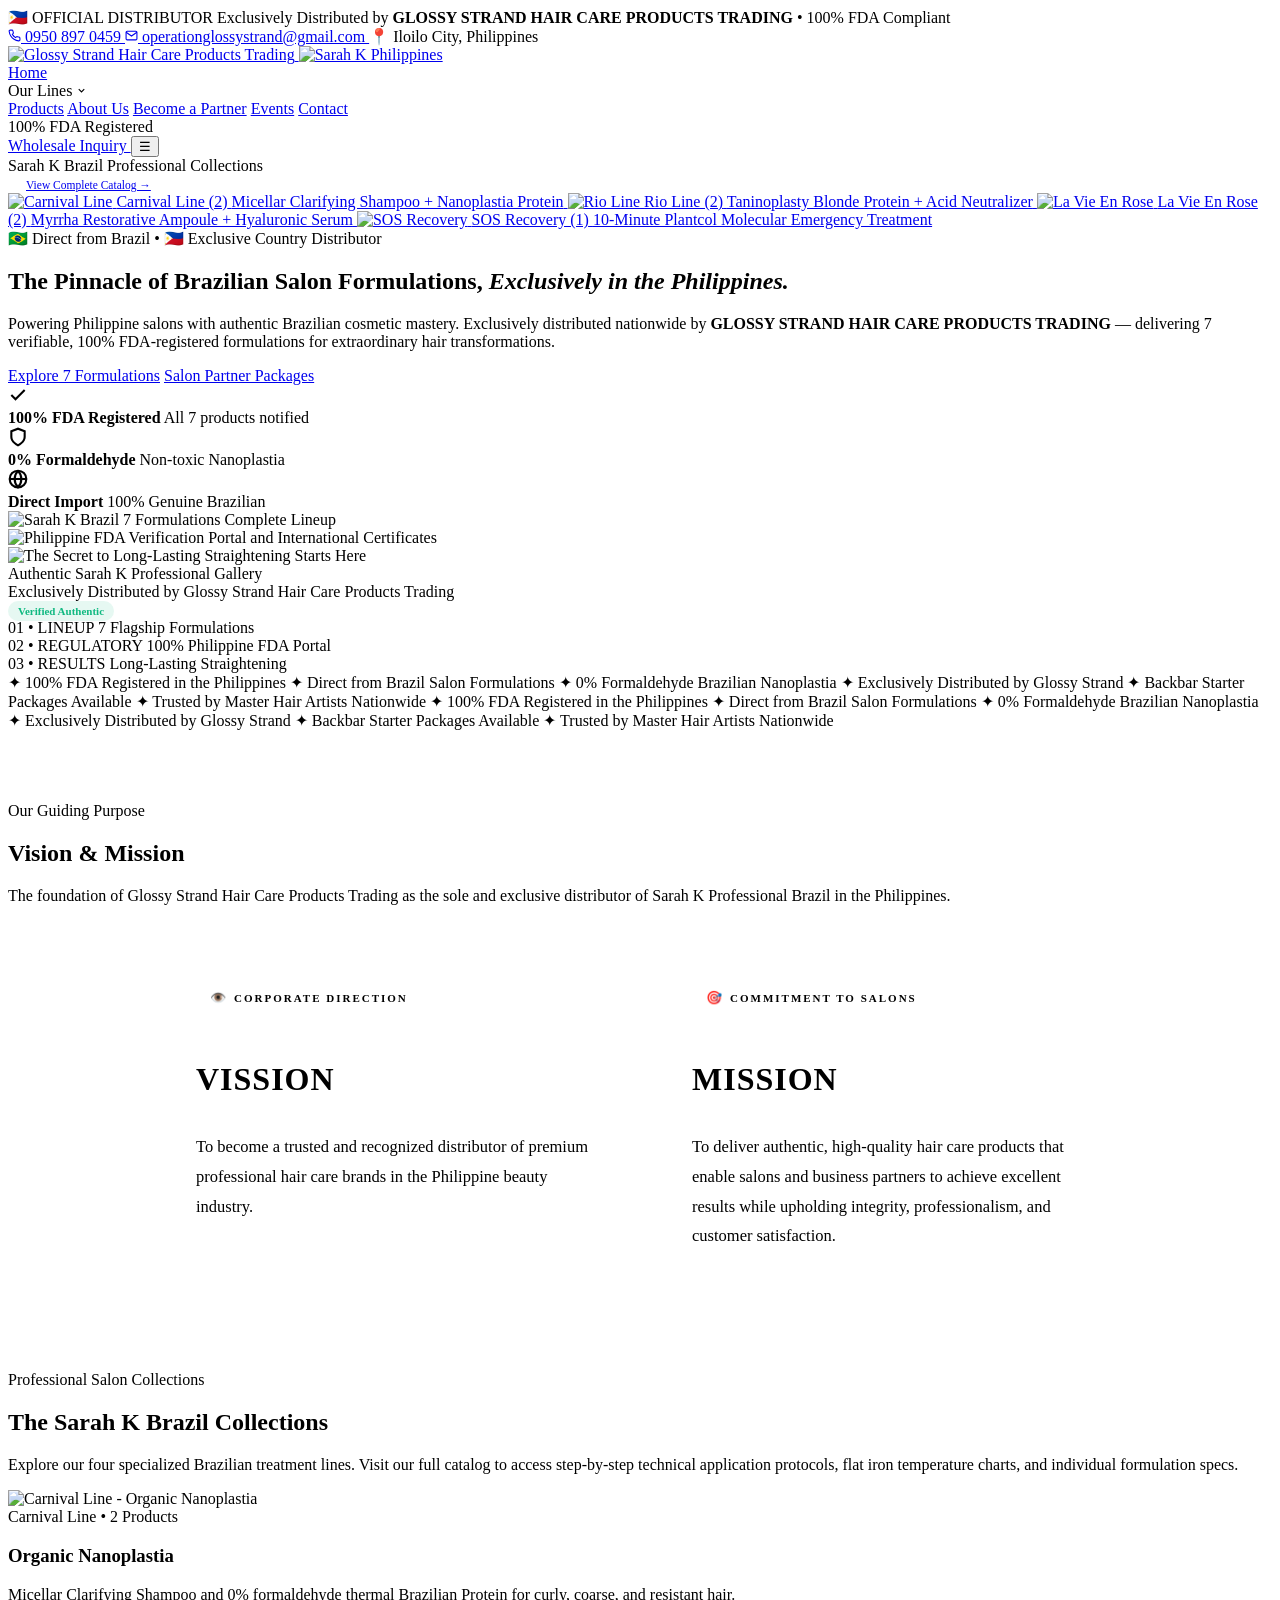
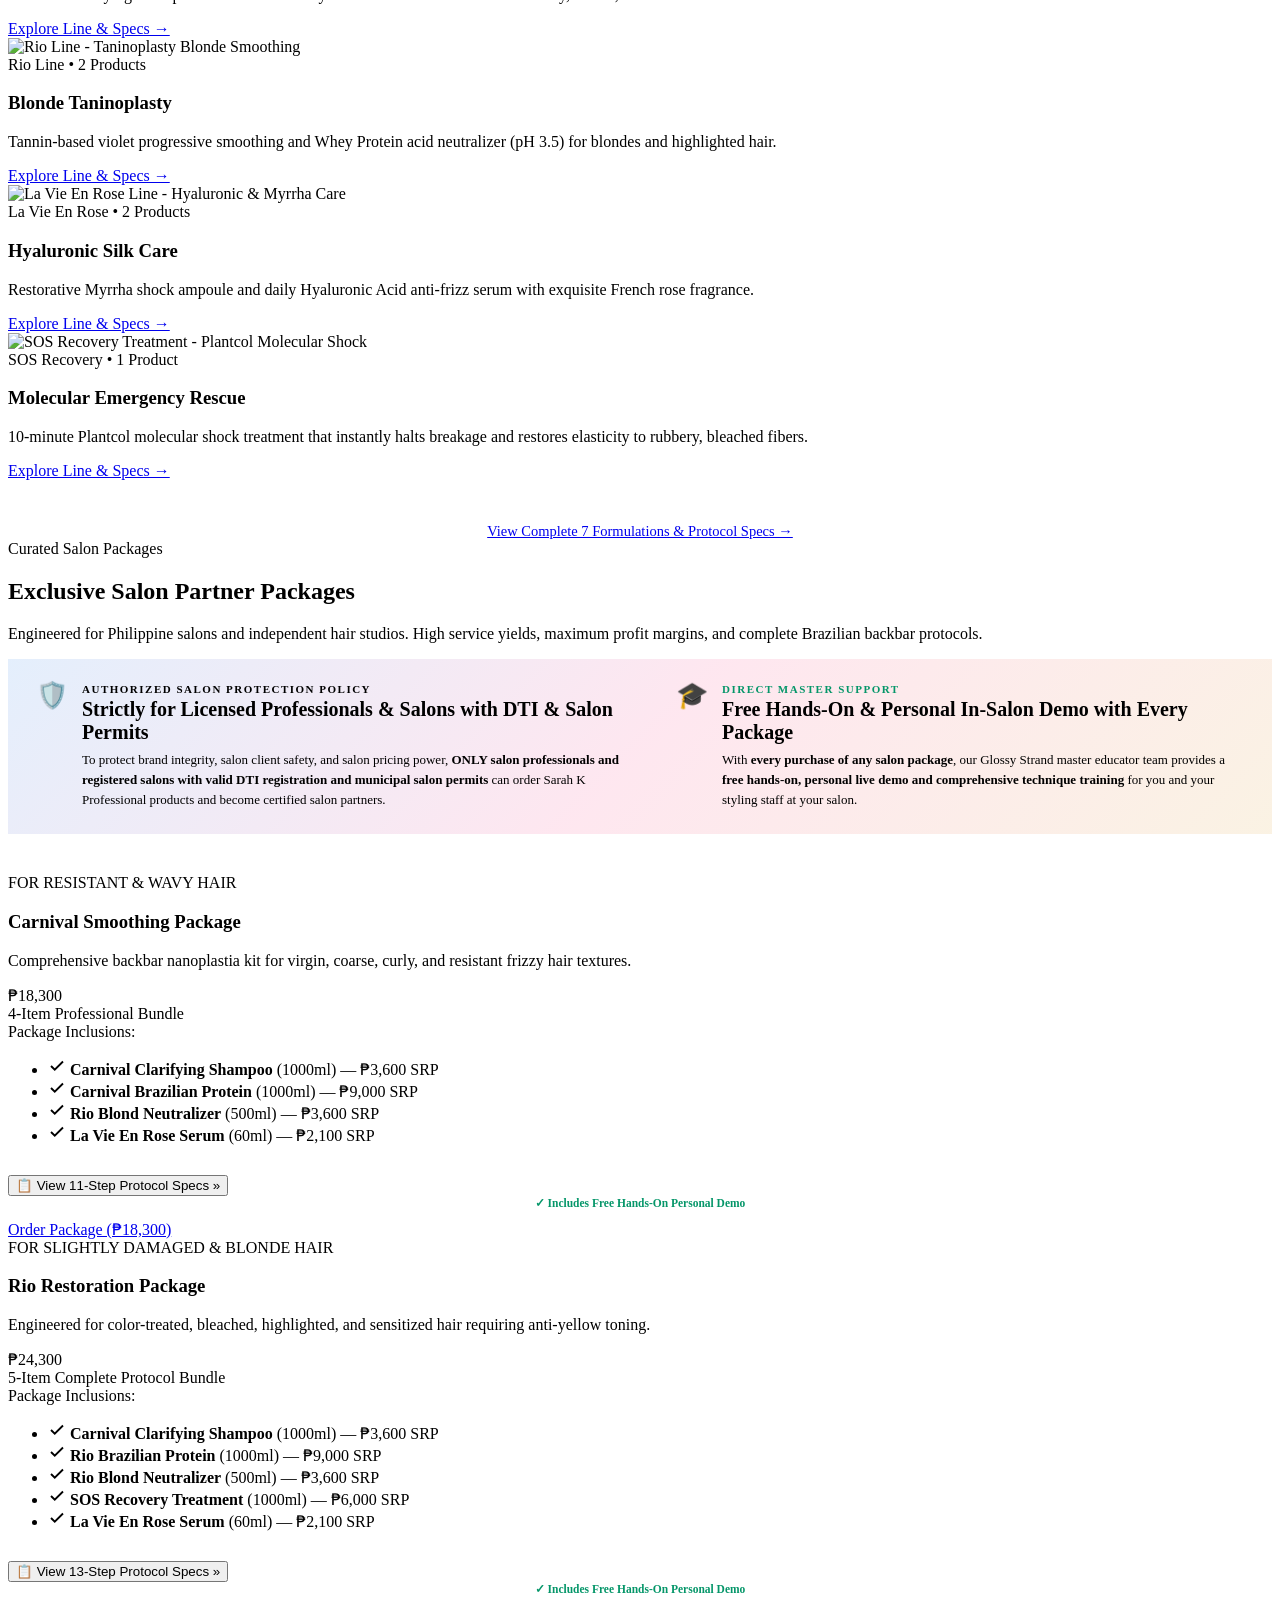
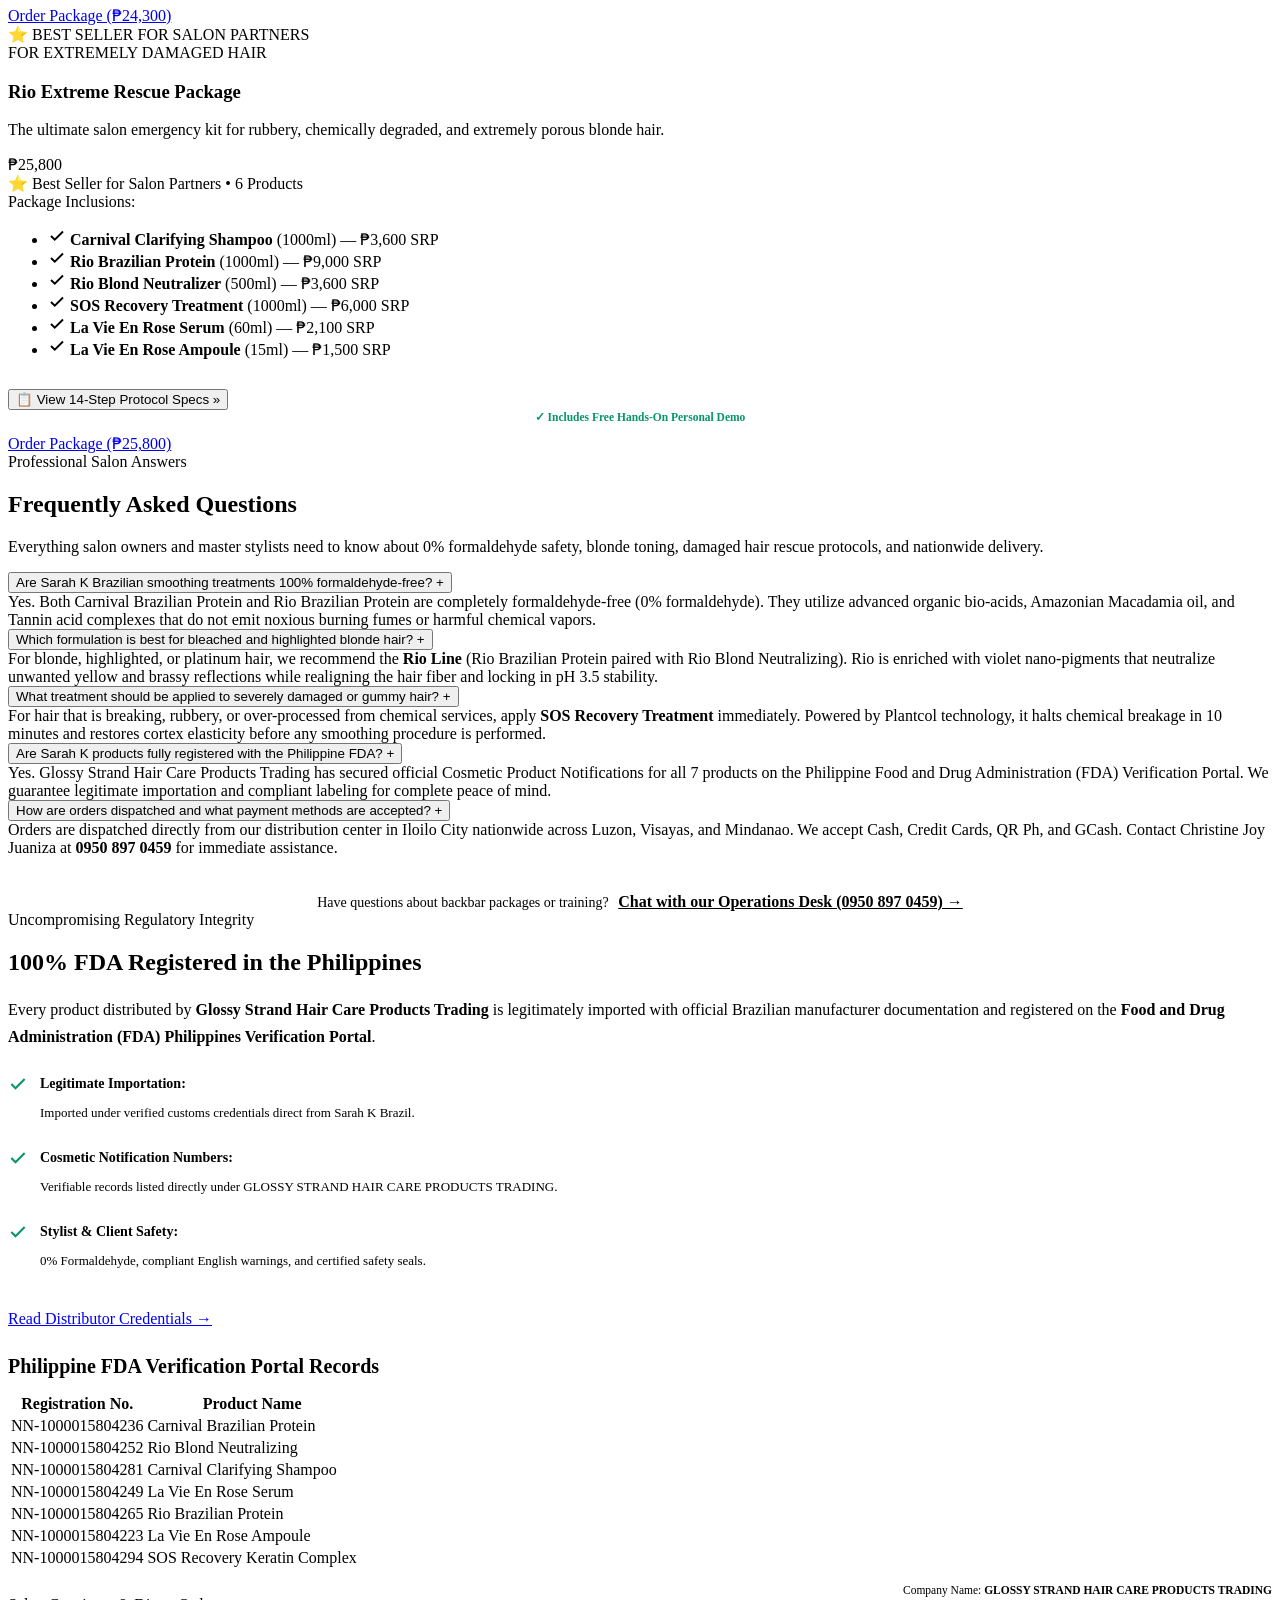
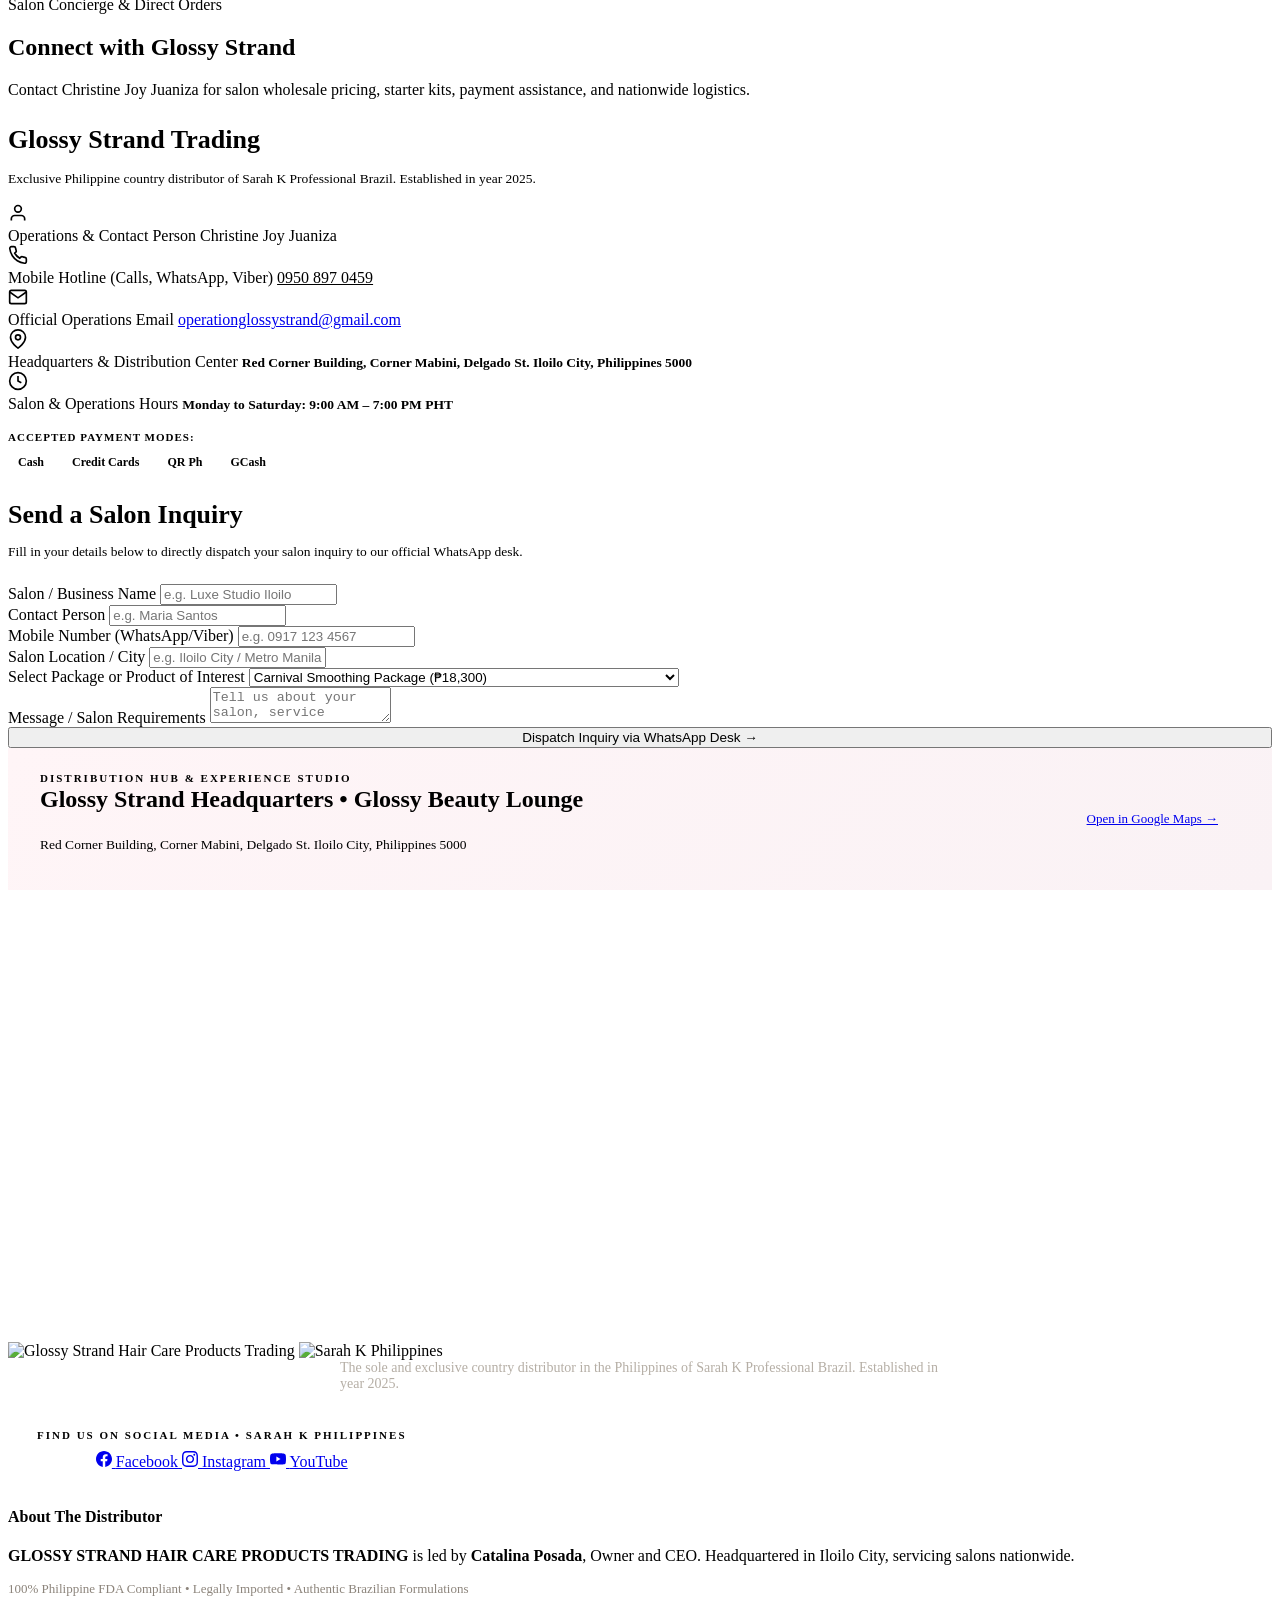
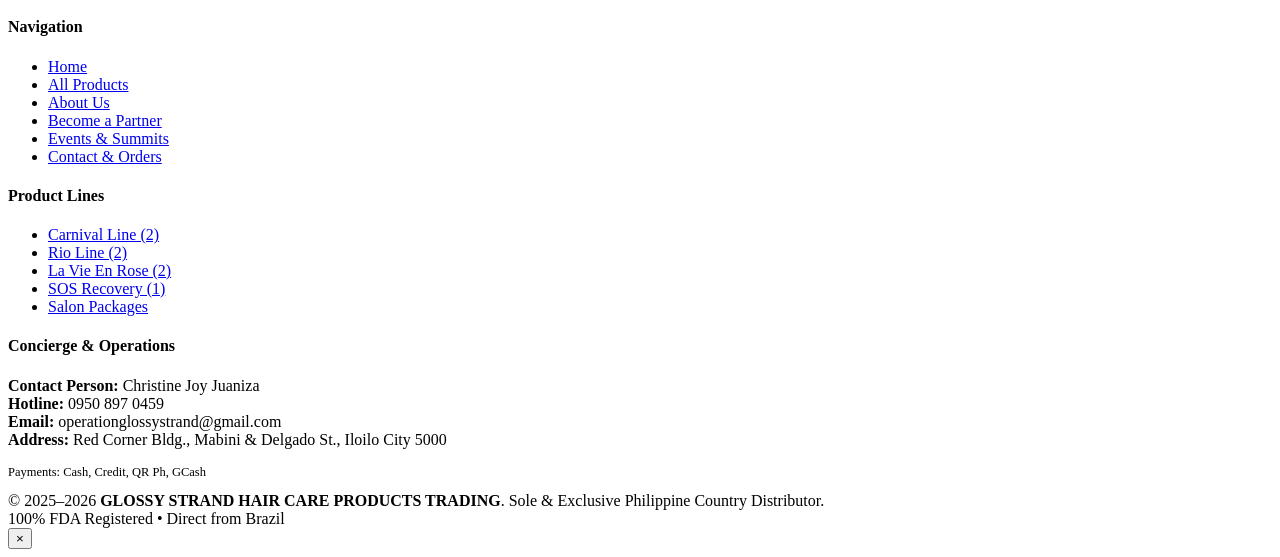
==== commit 0e3621a9: "feat: make Rio Package Extreme best seller for salon partners and update salon hours to 9:00 AM - 7:" ====
--- a/assets/index.html
+++ b/assets/index.html
@@ -1,4 +1,4 @@
-﻿<!DOCTYPE html>
+<!DOCTYPE html>
 <html lang="en">
 <head>
   <meta charset="UTF-8">
@@ -456,9 +456,8 @@
             </div>
           </div>
 
-          <!-- Package 2: Rio Standard (Featured) -->
-          <div class="luxury-pkg-card featured">
-            <div class="pkg-ribbon">POPULAR CHOICE</div>
+          <!-- Package 2: Rio Standard -->
+          <div class="luxury-pkg-card">
             <span class="pkg-target-badge">FOR SLIGHTLY DAMAGED &amp; BLONDE HAIR</span>
             <h3 class="pkg-title">Rio Restoration Package</h3>
             <p class="pkg-summary">Engineered for color-treated, bleached, highlighted, and sensitized hair requiring anti-yellow toning.</p>
@@ -508,15 +507,16 @@
             </div>
           </div>
 
-          <!-- Package 3: Rio Extreme -->
-          <div class="luxury-pkg-card">
+          <!-- Package 3: Rio Extreme (Best Seller) -->
+          <div class="luxury-pkg-card featured">
+            <div class="pkg-ribbon">⭐ BEST SELLER FOR SALON PARTNERS</div>
             <span class="pkg-target-badge">FOR EXTREMELY DAMAGED HAIR</span>
             <h3 class="pkg-title">Rio Extreme Rescue Package</h3>
             <p class="pkg-summary">The ultimate salon emergency kit for rubbery, chemically degraded, and extremely porous blonde hair.</p>
 
             <div class="pkg-price-banner">
               <div class="pkg-price-amount"><span>₱</span>25,800</div>
-              <div class="pkg-price-caption">6-Item Flagship Master Kit</div>
+              <div class="pkg-price-caption">⭐ Best Seller for Salon Partners • 6 Products</div>
             </div>
 
             <div class="pkg-includes-heading">Package Inclusions:</div>
@@ -804,6 +804,16 @@
                 <span class="val" style="font-size: 13.5px; font-weight: 600;">Red Corner Building, Corner Mabini, Delgado St. Iloilo City, Philippines 5000</span>
               </div>
             </div>
+
+            <div class="concierge-item">
+              <div class="concierge-icon">
+                <svg width="20" height="20" viewBox="0 0 24 24" fill="none" stroke="currentColor" stroke-width="2"><circle cx="12" cy="12" r="10"></circle><polyline points="12 6 12 12 16 14"></polyline></svg>
+              </div>
+              <div class="concierge-meta">
+                <span class="lbl">Salon &amp; Operations Hours</span>
+                <span class="val" style="font-size: 13.5px; font-weight: 600;">Monday to Saturday: 9:00 AM – 7:00 PM PHT</span>
+              </div>
+            </div>
           </div>
 
           <div style="padding-top: 18px; border-top: 1px solid var(--color-border-light);">
@@ -856,7 +866,7 @@
               <select id="inqLineInterest" class="luxury-select">
                 <option value="Carnival Package (₱18,300)">Carnival Smoothing Package (₱18,300)</option>
                 <option value="Rio Package - Damaged Hair (₱24,300)">Rio Package for Slightly Damaged Hair (₱24,300)</option>
-                <option value="Rio Package - Extremely Damaged (₱25,800)">Rio Package for Extremely Damaged Hair (₱25,800)</option>
+                <option value="Rio Package Extreme (₱25,800)">Rio Package Extreme (₱25,800) — ⭐ Best Seller for Salon Partners</option>
                 <option value="Carnival Brazilian Protein (₱9,000)">Carnival Brazilian Protein 1000ml (₱9,000)</option>
                 <option value="Rio Brazilian Protein (₱9,000)">Rio Brazilian Protein 1000ml (₱9,000)</option>
                 <option value="SOS Recovery Treatment (₱6,000)">SOS Recovery Treatment 1000ml (₱6,000)</option>
